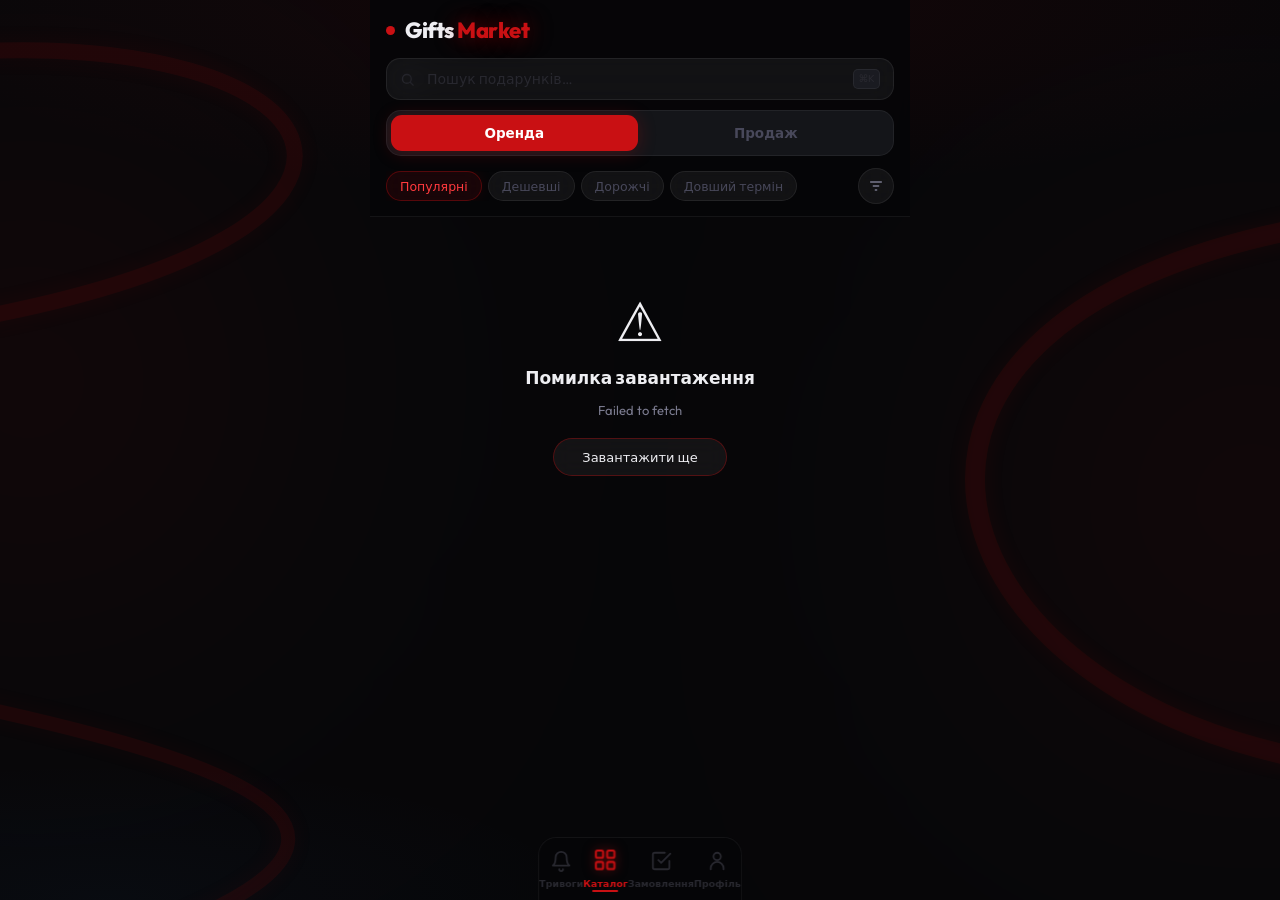
==== rent.html @ be0e2b80 "Add crimson ribbon ambient background (matches main site) Ports the moving red ribbon + glow backgro" ====
<!DOCTYPE html>
<html lang="uk">
<head>
    <meta charset="UTF-8">
    <meta name="viewport" content="width=device-width, initial-scale=1.0, maximum-scale=1.0, user-scalable=no, viewport-fit=cover">
    <meta name="theme-color" content="#060608">
    <title>Gifts Market</title>

    <link rel="preconnect" href="https://fonts.googleapis.com">
    <link rel="preconnect" href="https://fonts.gstatic.com" crossorigin>
    <link href="https://fonts.googleapis.com/css2?family=Outfit:wght@300;400;500;600;700;800;900&family=Nunito:wght@400;600;700;800;900&display=swap" rel="stylesheet">
    <link rel="stylesheet" href="rent.css">

    <script src="https://telegram.org/js/telegram-web-app.js"></script>
    <script src="https://unpkg.com/@tonconnect/ui@2/dist/tonconnect-ui.min.js"></script>
    <script>
        window.BACKEND_URL        = window.BACKEND_URL        || 'https://robin-jeep-pantomime.ngrok-free.dev';
        window.TONCONNECT_MANIFEST = window.TONCONNECT_MANIFEST || 'https://l-anonim-cite-mpf-github-io.vercel.app/tonconnect-manifest.json';
        window.TON_TO_UAH         = window.TON_TO_UAH         || 180;
        window.MERCHANT_WALLET    = window.MERCHANT_WALLET    || 'UQBXSL_HkAPI8HFQ9tfsuQaZodv_GF7XYJBGvc_axpyffBo-';
    </script>
</head>
<body data-tab="catalog">

<!-- ══════════════════ AMBIENT BACKGROUND ══════════════════ -->
<canvas id="bg-canvas" aria-hidden="true"></canvas>
<div class="glow-spot spot-1" aria-hidden="true"></div>
<div class="glow-spot spot-2" aria-hidden="true"></div>

<!-- ══════════════════ ALERTS / MAP ══════════════════ -->
<section class="view hidden" data-view="alerts">

    <header class="alerts-hdr" id="alerts-header">
        <div class="alerts-status-banner" id="alerts-status">
            <div class="status-dot" id="status-dot"></div>
            <div class="status-text">
                <div class="status-title" id="alerts-status-title" data-i18n="alerts_calm">Тихо</div>
                <div class="status-sub"   id="alerts-status-sub"   data-i18n="alerts_no_threats">Активних загроз не зафіксовано</div>
            </div>
            <button class="icon-btn" id="alerts-refresh-btn" aria-label="Оновити">
                <svg viewBox="0 0 24 24" width="16" height="16" fill="none" stroke="currentColor" stroke-width="2.2" stroke-linecap="round" stroke-linejoin="round">
                    <path d="M3 12a9 9 0 019-9 9 9 0 016.4 2.6L21 8"/><path d="M21 3v5h-5"/>
                    <path d="M21 12a9 9 0 01-9 9 9 9 0 01-6.4-2.6L3 16"/><path d="M3 21v-5h5"/>
                </svg>
            </button>
        </div>
    </header>

    <main class="alerts-body">

        <!-- MAP -->
        <div class="map-container" id="map-container">
            <div class="map-bg-glow"></div>

            <svg id="alerts-map" class="alerts-map" viewBox="0 0 1000 660"
                 preserveAspectRatio="xMidYMid meet" role="img" aria-label="Карта повітряних тривог України">
                <defs>
                    <!-- Threat glow -->
                    <radialGradient id="tGlow" cx="50%" cy="50%" r="50%">
                        <stop offset="0%"   stop-color="#ff2a2e" stop-opacity="0.9"/>
                        <stop offset="100%" stop-color="#ff2a2e" stop-opacity="0"/>
                    </radialGradient>
                    <!-- Ukraine fill gradient -->
                    <linearGradient id="uaFill" x1="0%" y1="0%" x2="100%" y2="100%">
                        <stop offset="0%"   stop-color="#1a2540" stop-opacity="0.7"/>
                        <stop offset="100%" stop-color="#111828" stop-opacity="0.5"/>
                    </linearGradient>
                    <!-- Border glow filter -->
                    <filter id="borderGlow" x="-5%" y="-5%" width="110%" height="110%">
                        <feGaussianBlur stdDeviation="2.5" result="blur"/>
                        <feMerge><feMergeNode in="blur"/><feMergeNode in="SourceGraphic"/></feMerge>
                    </filter>
                    <!-- Threat drop-shadow -->
                    <filter id="threatShadow" x="-50%" y="-50%" width="200%" height="200%">
                        <feDropShadow dx="0" dy="0" stdDeviation="4" flood-color="#ff2a2e" flood-opacity="0.8"/>
                    </filter>
                    <!-- Sea / outside Ukraine overlay -->
                    <clipPath id="uaClip">
                        <path d="M 130,54 L 270,47 L 378,47 L 432,23 L 568,8 L 622,16 L 649,54 L 730,93 L 865,194 L 946,272 L 984,365 L 984,388 L 919,419 L 838,427 L 784,466 L 746,497 L 714,489 L 692,520 L 730,567 L 703,606 L 649,629 L 568,621 L 524,598 L 541,544 L 514,466 L 470,474 L 416,466 L 378,489 L 335,536 L 324,505 L 314,388 L 324,350 L 270,311 L 249,303 L 189,311 L 135,272 L 108,210 L 81,163 L 54,140 L 38,109 L 16,85 L 54,47 L 108,47 Z"/>
                    </clipPath>
                </defs>

                <!-- Sea / outside area (dark) -->
                <rect width="1000" height="660" fill="#08090f" rx="0"/>

                <!-- Ukraine filled body -->
                <path class="ua-body" d="M 130,54 L 270,47 L 378,47 L 432,23 L 568,8 L 622,16 L 649,54 L 730,93 L 865,194 L 946,272 L 984,365 L 984,388 L 919,419 L 838,427 L 784,466 L 746,497 L 714,489 L 692,520 L 730,567 L 703,606 L 649,629 L 568,621 L 524,598 L 541,544 L 514,466 L 470,474 L 416,466 L 378,489 L 335,536 L 324,505 L 314,388 L 324,350 L 270,311 L 249,303 L 189,311 L 135,272 L 108,210 L 81,163 L 54,140 L 38,109 L 16,85 L 54,47 L 108,47 Z"
                      fill="url(#uaFill)"/>

                <!-- Dnipro river -->
                <polyline class="map-river"
                    points="595,31 568,109 514,194 486,233 465,163 486,233 514,272 568,311 649,311 703,311 708,358 676,388 622,411 576,448 568,466"/>

                <!-- Ukraine border (glow + crisp) -->
                <path class="ua-border-glow" d="M 130,54 L 270,47 L 378,47 L 432,23 L 568,8 L 622,16 L 649,54 L 730,93 L 865,194 L 946,272 L 984,365 L 984,388 L 919,419 L 838,427 L 784,466 L 746,497 L 714,489 L 692,520 L 730,567 L 703,606 L 649,629 L 568,621 L 524,598 L 541,544 L 514,466 L 470,474 L 416,466 L 378,489 L 335,536 L 324,505 L 314,388 L 324,350 L 270,311 L 249,303 L 189,311 L 135,272 L 108,210 L 81,163 L 54,140 L 38,109 L 16,85 L 54,47 L 108,47 Z"/>
                <path class="ua-border" d="M 130,54 L 270,47 L 378,47 L 432,23 L 568,8 L 622,16 L 649,54 L 730,93 L 865,194 L 946,272 L 984,365 L 984,388 L 919,419 L 838,427 L 784,466 L 746,497 L 714,489 L 692,520 L 730,567 L 703,606 L 649,629 L 568,621 L 524,598 L 541,544 L 514,466 L 470,474 L 416,466 L 378,489 L 335,536 L 324,505 L 314,388 L 324,350 L 270,311 L 249,303 L 189,311 L 135,272 L 108,210 L 81,163 L 54,140 L 38,109 L 16,85 L 54,47 L 108,47 Z"/>

                <!-- Cities -->
                <g id="map-cities"></g>
                <!-- Threats -->
                <g id="map-threats"></g>
            </svg>

            <!-- Map overlay controls -->
            <div class="map-legend">
                <span><i class="ldot red"></i><span data-i18n="legend_threat">Загроза</span></span>
                <span><i class="ldot blue"></i><span data-i18n="legend_city">Місто</span></span>
                <span><i class="ldot river"></i><span>Дніпро</span></span>
            </div>
            <button class="map-zoom-reset" id="map-zoom-reset" title="Скинути вид">
                <svg viewBox="0 0 24 24" width="13" height="13" fill="none" stroke="currentColor" stroke-width="2.4" stroke-linecap="round">
                    <path d="M3 12a9 9 0 019-9 9 9 0 016.4 2.6L21 8"/><path d="M21 3v5h-5"/>
                    <path d="M21 12a9 9 0 01-9 9 9 9 0 01-6.4-2.6L3 16"/><path d="M3 21v-5h5"/>
                </svg>
            </button>
            <div class="map-zoom-hint">Pinch / scroll для зуму</div>

            <!-- Threat detail popup -->
            <div class="threat-popup" id="threat-popup" hidden>
                <button class="threat-popup-close" id="threat-popup-close">×</button>
                <div class="threat-popup-icon" id="threat-popup-icon"></div>
                <div class="threat-popup-content">
                    <div class="threat-popup-name"  id="threat-popup-name"></div>
                    <div class="threat-popup-route" id="threat-popup-route"></div>
                    <div class="threat-popup-tags"  id="threat-popup-tags"></div>
                </div>
            </div>
        </div>

        <!-- STATS STRIP -->
        <div class="alerts-stats" id="alerts-stats">
            <div class="stat-card skeleton-stat"></div>
            <div class="stat-card skeleton-stat"></div>
            <div class="stat-card skeleton-stat"></div>
            <div class="stat-card skeleton-stat"></div>
        </div>

        <!-- ACTIVE THREATS -->
        <div class="alerts-section">
            <div class="section-hdr">
                <span class="section-title" data-i18n="alerts_active">Активні загрози</span>
                <span class="count-chip" id="alerts-count-badge">0</span>
            </div>
            <div class="threats-list" id="alerts-threats-list">
                <div class="threat-skeleton"></div>
                <div class="threat-skeleton"></div>
            </div>
        </div>

        <!-- RECENT ATTACKS -->
        <div class="alerts-section">
            <div class="section-hdr">
                <span class="section-title" data-i18n="alerts_recent">Останні атаки</span>
            </div>
            <div class="attacks-list" id="alerts-attacks-list">
                <div class="attack-skeleton"></div>
                <div class="attack-skeleton"></div>
            </div>
        </div>

        <div class="alerts-disclaimer" data-i18n="alerts_disclaimer">
            ⚠️ Дані mapa.ua наближені, оновлюються в реальному часі. Не використовуйте для прийняття рішень — слідкуйте за офіційними джерелами.
        </div>
    </main>
</section>

<!-- ══════════════════ CATALOG ══════════════════ -->
<section class="view" data-view="catalog">

    <header class="r-header" id="catalog-header">
        <div class="r-header-top">
            <div class="r-brand">
                <div class="r-brand-dot"></div>
                <h1 class="r-brand-name">Gifts <span class="accent">Market</span></h1>
            </div>
            <div id="ton-connect" class="ton-connect-slot"></div>
        </div>

        <div class="r-search-wrap">
            <svg class="r-search-ic" viewBox="0 0 24 24" width="15" height="15" fill="none" stroke="currentColor" stroke-width="2.2" stroke-linecap="round">
                <circle cx="11" cy="11" r="7"/><path d="M21 21l-4.3-4.3"/>
            </svg>
            <input type="search" id="search-input" placeholder="…" autocomplete="off" data-i18n-ph="search">
            <div class="search-shortcut">⌘K</div>
        </div>

        <div class="r-mode-tabs" role="tablist">
            <button class="r-tab active" data-mode="rent" role="tab" data-i18n="rent">Оренда</button>
            <button class="r-tab" data-mode="sale" role="tab" data-i18n="sale">Продаж</button>
        </div>

        <div class="r-filters-row">
            <div class="r-sort-chips" id="filters-bar" role="tablist">
                <button class="sort-chip active" data-sort="popular" role="tab" data-i18n="popular">Популярні</button>
                <button class="sort-chip" data-sort="price_asc" role="tab" data-i18n="cheaper">Дешевші</button>
                <button class="sort-chip" data-sort="price_desc" role="tab" data-i18n="pricier">Дорожчі</button>
                <button class="sort-chip rent-only" data-sort="duration" role="tab" data-i18n="longer">Довший термін</button>
            </div>
            <button class="filter-toggle-btn" id="filter-btn" aria-label="Фільтри">
                <svg viewBox="0 0 24 24" width="16" height="16" fill="none" stroke="currentColor" stroke-width="2.2" stroke-linecap="round">
                    <line x1="4" y1="6" x2="20" y2="6"/>
                    <line x1="8" y1="12" x2="16" y2="12"/>
                    <line x1="11" y1="18" x2="13" y2="18"/>
                </svg>
                <span class="filter-active-dot" id="filter-active-dot" hidden></span>
            </button>
        </div>
    </header>

    <div class="catalog-stats-bar" id="catalog-stats-bar" hidden></div>

    <main class="gifts-grid" id="gifts-grid" aria-live="polite">
        <div class="gift-skeleton"></div><div class="gift-skeleton"></div>
        <div class="gift-skeleton"></div><div class="gift-skeleton"></div>
        <div class="gift-skeleton"></div><div class="gift-skeleton"></div>
    </main>

    <div class="load-more-wrap" id="load-more-container" style="display:none">
        <button class="load-more-btn" id="load-more-btn" data-i18n="load_more">Завантажити ще</button>
    </div>
</section>

<!-- ══════════════════ ORDERS ══════════════════ -->
<section class="view hidden" data-view="orders">
    <header class="r-header simple">
        <div class="r-header-top" style="margin-bottom:14px">
            <h1 class="r-brand-name">Мої <span class="accent" data-i18n="orders">замовлення</span></h1>
        </div>
        <div class="r-mode-tabs" role="tablist" id="orders-filter">
            <button class="r-tab active" data-kind="" role="tab" data-i18n="all">Усі</button>
            <button class="r-tab" data-kind="rent" role="tab" data-i18n="rent">Оренда</button>
            <button class="r-tab" data-kind="sale" role="tab" data-i18n="sale">Продаж</button>
        </div>
    </header>
    <main class="orders-list" id="orders-list">
        <div class="gift-skeleton wide"></div>
        <div class="gift-skeleton wide"></div>
        <div class="gift-skeleton wide"></div>
    </main>
</section>

<!-- ══════════════════ SETTINGS ══════════════════ -->
<section class="view hidden" data-view="settings">
    <header class="r-header simple">
        <div class="r-header-top">
            <h1 class="r-brand-name" data-i18n="profile">Профіль</h1>
        </div>
    </header>
    <main class="settings-body">

        <div class="user-card" id="user-card">
            <div class="user-avatar" id="user-avatar">?</div>
            <div class="user-info">
                <div class="user-name" id="user-name">—</div>
                <div class="user-uid"  id="user-uid">—</div>
            </div>
            <div class="user-badge">TON</div>
        </div>

        <div class="settings-section">
            <div class="settings-label" data-i18n="ton_wallet">TON-гаманець</div>
            <div class="settings-row">
                <span class="settings-row-label" data-i18n="ton_wallet">Гаманець</span>
                <span class="settings-row-val" id="wallet-status">не підключено</span>
            </div>
            <button class="settings-action-btn" id="wallet-action-btn" data-i18n="connect_wallet">Підключити гаманець</button>
        </div>

        <div class="settings-section">
            <div class="settings-label" data-i18n="language_label">Мова / Language</div>
            <div class="lang-row">
                <button class="lang-btn active" data-lang="uk">🇺🇦 Укр</button>
                <button class="lang-btn" data-lang="en">🇬🇧 Eng</button>
                <button class="lang-btn" data-lang="ru">🇷🇺 Рус</button>
            </div>
        </div>

        <div class="settings-section">
            <div class="settings-label" data-i18n="about">Про сервіс</div>
            <div class="settings-row">
                <span class="settings-row-label" data-i18n="network">Мережа</span>
                <span class="settings-row-val" id="net-info">TON Mainnet</span>
            </div>
            <div class="settings-row">
                <span class="settings-row-label" data-i18n="fee">Комісія</span>
                <span class="settings-row-val" id="markup-info">~15%</span>
            </div>
            <div class="settings-row">
                <span class="settings-row-label">Версія</span>
                <span class="settings-row-val" style="color:var(--text-muted)">5.0.0</span>
            </div>
        </div>

    </main>
</section>

<!-- ══════════════════ BOTTOM NAV ══════════════════ -->
<nav class="bottom-nav" role="tablist">
    <button class="nav-btn nav-alerts" data-tab="alerts" role="tab" aria-label="Тривоги">
        <span class="nav-alert-dot" id="nav-alert-indicator" hidden></span>
        <div class="nav-icon">
            <svg viewBox="0 0 24 24" width="22" height="22" fill="none" stroke="currentColor" stroke-width="2" stroke-linecap="round" stroke-linejoin="round">
                <path d="M6 8a6 6 0 0112 0c0 7 3 9 3 9H3s3-2 3-9"/>
                <path d="M10 21a2 2 0 004 0"/>
            </svg>
        </div>
        <span class="nav-label" data-i18n="alerts_tab">Тривоги</span>
    </button>
    <button class="nav-btn active" data-tab="catalog" role="tab" aria-label="Каталог">
        <div class="nav-icon">
            <svg viewBox="0 0 24 24" width="22" height="22" fill="none" stroke="currentColor" stroke-width="2" stroke-linecap="round" stroke-linejoin="round">
                <rect x="3" y="3" width="7" height="7" rx="1.5"/>
                <rect x="14" y="3" width="7" height="7" rx="1.5"/>
                <rect x="3" y="14" width="7" height="7" rx="1.5"/>
                <rect x="14" y="14" width="7" height="7" rx="1.5"/>
            </svg>
        </div>
        <span class="nav-label" data-i18n="catalog">Каталог</span>
    </button>
    <button class="nav-btn" data-tab="orders" role="tab" aria-label="Замовлення">
        <div class="nav-icon">
            <svg viewBox="0 0 24 24" width="22" height="22" fill="none" stroke="currentColor" stroke-width="2" stroke-linecap="round" stroke-linejoin="round">
                <path d="M9 11l3 3L22 4"/>
                <path d="M21 12v7a2 2 0 01-2 2H5a2 2 0 01-2-2V5a2 2 0 012-2h11"/>
            </svg>
        </div>
        <span class="nav-label" data-i18n="orders">Замовлення</span>
    </button>
    <button class="nav-btn" data-tab="settings" role="tab" aria-label="Профіль">
        <div class="nav-icon">
            <svg viewBox="0 0 24 24" width="22" height="22" fill="none" stroke="currentColor" stroke-width="2" stroke-linecap="round" stroke-linejoin="round">
                <circle cx="12" cy="7" r="4"/>
                <path d="M5 21v-1a7 7 0 0114 0v1"/>
            </svg>
        </div>
        <span class="nav-label" data-i18n="profile">Профіль</span>
    </button>
</nav>

<!-- ══════════════════ FILTER SHEET ══════════════════ -->
<div class="modal-overlay" id="filter-sheet" hidden role="dialog" aria-modal="true" aria-label="Фільтри">
    <div class="bottom-sheet">
        <div class="sheet-handle"></div>
        <div class="sheet-hdr">
            <h3 class="sheet-title" data-i18n="filters">Фільтри</h3>
            <button class="sheet-reset-btn" id="filter-reset-btn" data-i18n="reset_all">Скинути</button>
        </div>
        <div id="filter-sheet-body" class="filter-body"></div>
        <button class="primary-btn" id="filter-apply-btn">
            <span data-i18n="apply_filters">Застосувати</span>
        </button>
    </div>
</div>

<!-- ══════════════════ CHECKOUT SHEET ══════════════════ -->
<div class="modal-overlay" id="rental-modal" hidden role="dialog" aria-modal="true" aria-label="Оформлення">
    <div class="bottom-sheet checkout-sheet">
        <div class="sheet-handle"></div>

        <!-- Gift preview row -->
        <div class="checkout-preview">
            <div class="checkout-img-wrap">
                <img class="checkout-img" id="modal-img" src="" alt="" loading="lazy">
            </div>
            <div class="checkout-info">
                <div class="checkout-name" id="modal-name"></div>
                <div class="checkout-addr" id="modal-addr"></div>
                <div class="checkout-price-tag">
                    <span class="price-val" id="modal-ppd-stars"></span>
                    <span class="price-unit" id="modal-ppd-label">/ день</span>
                </div>
            </div>
        </div>

        <!-- NFT attribute chips -->
        <div class="nft-attrs" id="nft-attrs"></div>
        <div class="sheet-divider"></div>

        <!-- Duration -->
        <div class="duration-block" id="duration-section">
            <div class="duration-top">
                <span class="duration-label" data-i18n="rent_days">Термін оренди</span>
                <span class="duration-val" id="duration-display">7 днів</span>
            </div>
            <div class="slider-wrap">
                <input type="range" class="dur-slider" id="duration-slider" min="1" max="30" value="7" aria-label="Термін оренди">
            </div>
            <div class="slider-labels">
                <span id="duration-min-label">1 день</span>
                <span id="duration-max-label">30 днів</span>
            </div>
        </div>

        <!-- Totals -->
        <div class="totals-box">
            <div class="totals-row">
                <span class="totals-label" data-i18n="total">Разом</span>
                <div class="totals-right">
                    <span class="totals-main" id="total-ton"></span>
                    <span class="totals-uah"  id="total-stars"></span>
                </div>
            </div>
            <div class="discount-row" id="discount-row" style="display:none">
                <span class="discount-text" id="discount-text"></span>
            </div>
        </div>

        <!-- Method -->
        <div class="method-row">
            <button class="method-btn active" data-method="tonconnect">
                <span class="method-ic">◈</span>
                <span data-i18n="ton_payment">Оплата TON</span>
            </button>
        </div>

        <!-- Top-up hint -->
        <div class="topup-hint" id="topup-hint" style="display:none">
            <div class="topup-title" data-i18n="topup_title">💳 Як поповнити гаманець</div>
            <div class="topup-desc"  data-i18n="topup_desc">Переведіть TON на адресу або купіть через Tonkeeper</div>
            <div class="topup-addr"  id="topup-addr"></div>
            <button class="topup-copy" id="topup-copy-btn" data-i18n="copy_addr">Скопіювати адресу</button>
        </div>

        <!-- Error -->
        <div class="checkout-error" id="modal-error" hidden>
            <div class="error-icon">⚠️</div>
            <div class="error-body">
                <div class="error-title" id="modal-error-title"></div>
                <div class="error-desc"  id="modal-error-desc"></div>
            </div>
            <button class="error-close" id="modal-error-close" aria-label="Закрити">×</button>
        </div>

        <!-- CTA -->
        <button class="primary-btn checkout-cta" id="rent-btn">
            <span class="btn-spinner" id="rent-btn-spinner" aria-hidden="true"></span>
            <span id="rent-btn-text">Орендувати</span>
        </button>

        <p class="modal-footnote" id="modal-disclaimer"></p>
    </div>
</div>

<!-- ══════════════════ SUCCESS ══════════════════ -->
<div class="success-overlay" id="success-screen" hidden>
    <div class="success-inner">
        <div class="success-circle">
            <svg width="88" height="88" viewBox="0 0 88 88" fill="none" aria-hidden="true">
                <circle cx="44" cy="44" r="44" fill="rgba(212,17,21,0.10)"/>
                <circle cx="44" cy="44" r="32" fill="rgba(212,17,21,0.18)"/>
                <path d="M28 44l12 12 20-22" stroke="#d41115" stroke-width="3.8" stroke-linecap="round" stroke-linejoin="round"/>
            </svg>
        </div>
        <h2 class="success-title" id="success-title">Готово!</h2>
        <p class="success-desc"  id="success-desc"></p>
        <button class="primary-btn" id="success-btn" data-i18n="great">Чудово!</button>
    </div>
</div>

<!-- TOASTS -->
<div class="toast-stack" id="toasts" aria-live="polite"></div>

<script src="bg.js"></script>
<script src="rent.js"></script>
</body>
</html>
---- rent.css ----
/* ╔══════════════════════════════════════════════════════════╗
   ║  Gifts Market — Premium Dark UI v5                        ║
   ╚══════════════════════════════════════════════════════════╝ */

/* ─── Design tokens ─────────────────────────────────────── */
:root {
    --bg:            #060608;
    --bg-2:          #0a0b0f;
    --surface:       #0f1015;
    --surface-2:     #141519;
    --surface-3:     #1a1b21;
    --surface-hi:    #22232c;
    --glass:         rgba(12,13,18,0.88);
    --glass-btn:     rgba(255,255,255,0.055);
    --glass-hi:      rgba(255,255,255,0.09);
    --glass-border:  rgba(255,255,255,0.07);
    --border:        rgba(255,255,255,0.06);
    --border-hi:     rgba(255,255,255,0.11);

    --accent:        #c91013;
    --accent-2:      #e8121a;
    --accent-3:      #ff3a3e;
    --accent-dim:    rgba(201,16,19,0.10);
    --accent-soft:   rgba(201,16,19,0.18);
    --accent-border: rgba(201,16,19,0.35);
    --accent-glow:   rgba(201,16,19,0.55);
    --accent-glow2:  rgba(201,16,19,0.25);

    --ton:           #2e8de0;
    --ton-2:         #5aabf8;
    --ton-dim:       rgba(46,141,224,0.10);
    --ton-border:    rgba(46,141,224,0.28);
    --ton-glow:      rgba(46,141,224,0.35);

    --text:          #eeeef2;
    --text-soft:     #c0c0cc;
    --text-dim:      #7a7a8e;
    --text-muted:    #48485a;
    --text-faint:    #28282f;

    --green:         #2ecc71;
    --green-dim:     rgba(46,204,113,0.10);
    --orange:        #f59e0b;
    --orange-dim:    rgba(245,158,11,0.10);

    --radius:        20px;
    --radius-sm:     13px;
    --radius-xs:     8px;
    --radius-lg:     26px;

    --safe-bottom:   env(safe-area-inset-bottom, 0px);
    --nav-h:         70px;

    --font:    'Outfit', system-ui, -apple-system, sans-serif;
    --font-en: 'Nunito', 'Outfit', system-ui, sans-serif;

    --ease-spring: cubic-bezier(0.34, 1.56, 0.64, 1);
    --ease-out:    cubic-bezier(0.22, 1, 0.36, 1);
    --ease-snap:   cubic-bezier(0.4, 0, 0.2, 1);
}

/* ─── Reset ─────────────────────────────────────────────── */
*, *::before, *::after {
    margin: 0; padding: 0;
    box-sizing: border-box;
    -webkit-tap-highlight-color: transparent;
}

html {
    scroll-behavior: smooth;
    height: 100%;
}

body {
    background: var(--bg);
    color: var(--text);
    font-family: var(--font);
    min-height: 100dvh;
    overscroll-behavior: none;
    -webkit-font-smoothing: antialiased;
    padding-bottom: calc(var(--nav-h) + var(--safe-bottom));
    background-image:
        radial-gradient(ellipse 110% 40% at 50% 0%,  rgba(201,16,19,0.07) 0%, transparent 55%),
        radial-gradient(ellipse 70%  28% at  8% 100%, rgba(46,141,224,0.04) 0%, transparent 55%);
    background-attachment: fixed;
}

/* ─── Layout ─────────────────────────────────────────────── */
.view { max-width: 480px; margin: 0 auto; }
.hidden { display: none !important; }

/* ─── HEADER ─────────────────────────────────────────────── */
.r-header {
    position: sticky; top: 0; z-index: 30;
    background: rgba(6,6,8,0.92);
    backdrop-filter: blur(28px) saturate(160%);
    -webkit-backdrop-filter: blur(28px) saturate(160%);
    padding: 14px 16px 0;
    border-bottom: 1px solid var(--border);
    will-change: transform;
    transition: transform 0.30s var(--ease-out);
}
.r-header.simple { padding-bottom: 14px; }
.r-header.hide-scroll { transform: translateY(-102%); }

.r-header-top {
    display: flex; align-items: center;
    justify-content: space-between;
    margin-bottom: 12px; gap: 8px;
}

.r-brand { display: flex; align-items: center; gap: 10px; }

.r-brand-dot {
    width: 9px; height: 9px; border-radius: 50%;
    background: var(--accent);
    box-shadow: 0 0 0 0 var(--accent-glow2);
    animation: dot-pulse 2.5s infinite;
    position: relative;
}
.r-brand-dot::after {
    content: '';
    position: absolute; inset: -4px;
    border-radius: 50%;
    background: var(--accent); opacity: 0;
    animation: dot-ring 2.5s infinite;
}
@keyframes dot-pulse {
    0%,100% { box-shadow: 0 0 6px 2px rgba(201,16,19,0.20); }
    50%      { box-shadow: 0 0 16px 5px rgba(201,16,19,0.50); }
}
@keyframes dot-ring {
    0%   { transform: scale(1);   opacity: 0.35; }
    70%  { transform: scale(2.8); opacity: 0; }
    100% { transform: scale(2.8); opacity: 0; }
}

.r-brand-name {
    font-size: 22px; font-weight: 800;
    letter-spacing: -0.5px; line-height: 1;
}
.accent {
    color: var(--accent);
    text-shadow: 0 0 22px var(--accent-glow), 0 0 48px rgba(201,16,19,0.12);
}

.ton-connect-slot { display: flex; align-items: center; min-height: 32px; }

/* Search */
.r-search-wrap {
    position: relative; margin-bottom: 10px;
    display: flex; align-items: center;
}
.r-search-ic {
    position: absolute; left: 14px;
    color: var(--text-muted); pointer-events: none;
}
#search-input {
    width: 100%;
    background: var(--glass-btn);
    backdrop-filter: blur(14px); -webkit-backdrop-filter: blur(14px);
    border: 1px solid var(--glass-border);
    border-radius: 14px;
    padding: 11px 48px 11px 40px;
    color: var(--text);
    font-family: var(--font); font-size: 14px; outline: none;
    transition: border-color 0.22s, box-shadow 0.22s;
}
#search-input:focus {
    border-color: var(--accent-border);
    box-shadow: 0 0 0 3px var(--accent-dim);
}
#search-input::placeholder { color: var(--text-faint); }
.search-shortcut {
    position: absolute; right: 14px;
    font-size: 10px; color: var(--text-faint);
    background: var(--surface-3); border: 1px solid var(--border);
    border-radius: 5px; padding: 2px 5px;
    font-family: var(--font-en); font-weight: 600;
    pointer-events: none;
}

/* Mode tabs */
.r-mode-tabs {
    display: flex; gap: 5px;
    background: var(--surface-2);
    border: 1px solid var(--border);
    border-radius: 15px;
    padding: 4px; margin-bottom: 12px;
}
.r-tab {
    flex: 1; padding: 9px 0;
    border: none; border-radius: 11px;
    background: transparent;
    color: var(--text-muted);
    font-family: var(--font); font-size: 13.5px; font-weight: 600;
    cursor: pointer;
    transition: background 0.22s var(--ease-out), color 0.22s, box-shadow 0.22s;
}
.r-tab.active {
    background: var(--accent);
    color: #fff;
    box-shadow: 0 2px 18px var(--accent-glow2);
}

/* Sort chips */
.r-filters-row {
    display: flex; align-items: center;
    gap: 8px; padding-bottom: 12px;
}
.r-sort-chips {
    display: flex; gap: 6px;
    overflow-x: auto; flex: 1;
    scrollbar-width: none;
}
.r-sort-chips::-webkit-scrollbar { display: none; }

.sort-chip {
    flex-shrink: 0;
    padding: 6px 13px;
    border-radius: 20px;
    border: 1px solid var(--glass-border);
    background: var(--glass-btn);
    backdrop-filter: blur(10px); -webkit-backdrop-filter: blur(10px);
    color: var(--text-muted);
    font-family: var(--font); font-size: 12.5px; font-weight: 500;
    cursor: pointer; transition: all 0.18s;
    white-space: nowrap;
}
.sort-chip.active {
    background: var(--accent-dim);
    border-color: var(--accent-border);
    color: var(--accent-3);
    box-shadow: 0 0 14px var(--accent-dim);
}
.sort-chip:hover:not(.active) {
    background: var(--glass-hi); border-color: var(--border-hi); color: var(--text-soft);
}

.filter-toggle-btn {
    flex-shrink: 0; width: 36px; height: 36px; border-radius: 50%;
    border: 1px solid var(--glass-border);
    background: var(--glass-btn);
    backdrop-filter: blur(10px); -webkit-backdrop-filter: blur(10px);
    color: var(--text-dim); cursor: pointer;
    display: flex; align-items: center; justify-content: center;
    transition: all 0.18s; position: relative;
}
.filter-toggle-btn:hover {
    border-color: var(--accent-border); color: var(--accent-3);
    box-shadow: 0 0 14px var(--accent-dim);
}
.filter-active-dot {
    position: absolute; top: 3px; right: 3px;
    width: 7px; height: 7px; border-radius: 50%;
    background: var(--accent);
    box-shadow: 0 0 7px var(--accent-glow);
    border: 1.5px solid var(--bg);
}

/* ─── CATALOG STATS BAR ──────────────────────────────────── */
.catalog-stats-bar {
    display: flex; align-items: center; flex-wrap: wrap;
    gap: 6px; padding: 8px 16px 4px;
    font-size: 11.5px; color: var(--text-muted);
    font-family: var(--font-en);
}
.catalog-stats-bar[hidden] { display: none; }
.catalog-stats-count { font-weight: 700; color: var(--text-dim); }
.catalog-stats-sep { opacity: 0.3; margin: 0 2px; }
.stats-filter-tag {
    display: inline-flex; align-items: center; gap: 4px;
    background: var(--accent-dim); border: 1px solid var(--accent-border);
    color: var(--accent-3); border-radius: 10px; padding: 1px 8px;
    font-size: 10.5px; font-weight: 700;
}
.stats-filter-tag button {
    background: transparent; border: none; color: inherit;
    cursor: pointer; font-size: 14px; line-height: 1;
    padding: 0; opacity: 0.65; transition: opacity 0.15s;
}
.stats-filter-tag button:hover { opacity: 1; }

/* ─── GIFT GRID ──────────────────────────────────────────── */
.gifts-grid {
    display: grid;
    grid-template-columns: repeat(2, 1fr);
    gap: 11px;
    padding: 10px 14px 8px;
}

/* ─── GIFT CARD ──────────────────────────────────────────── */
.gift-card {
    background: var(--surface);
    border-radius: var(--radius);
    border: 1px solid var(--border);
    overflow: hidden; cursor: pointer;
    transition: transform 0.18s var(--ease-out), border-color 0.22s, box-shadow 0.22s;
    user-select: none; position: relative;
    animation: cardIn 0.42s var(--ease-out) both;
    will-change: transform;
}
.gift-card:active { transform: scale(0.952); }
.gift-card:hover {
    border-color: var(--accent-border);
    box-shadow: 0 0 0 1px var(--accent-border), 0 12px 40px rgba(0,0,0,0.6), 0 0 36px var(--accent-dim);
}
/* Shine sweep on hover */
.gift-card::after {
    content: '';
    position: absolute; inset: 0;
    background: linear-gradient(115deg, transparent 40%, rgba(255,255,255,0.06) 50%, transparent 60%);
    transform: translateX(-100%);
    pointer-events: none; border-radius: var(--radius); z-index: 10;
}
.gift-card:hover::after { transform: translateX(200%); transition: transform 0.6s ease; }

@keyframes cardIn {
    from { opacity: 0; transform: translateY(18px) scale(0.96); }
    to   { opacity: 1; transform: translateY(0)    scale(1); }
}

/* Image wrap */
.gift-card-img-wrap {
    position: relative; width: 100%; padding-top: 110%;
    background: linear-gradient(145deg, #0e0f14, #141620);
    overflow: hidden;
}
.gift-card-img {
    position: absolute; inset: 0; width: 100%; height: 100%;
    object-fit: cover;
    transition: transform 0.5s var(--ease-out), filter 0.5s;
    will-change: transform;
}
.gift-card:hover .gift-card-img { transform: scale(1.08); filter: brightness(1.05); }

.gift-card-placeholder {
    position: absolute; inset: 0;
    display: flex; align-items: center; justify-content: center;
    background: radial-gradient(circle at 50% 55%, #151620, #0c0d12);
}
.gift-card-placeholder svg { width: 44px; height: 44px; opacity: 0.14; }

/* Gradient overlays */
.gift-card-img-overlay {
    position: absolute; bottom: 0; left: 0; right: 0; height: 75%;
    background: linear-gradient(to top,
        rgba(0,0,0,0.98) 0%, rgba(0,0,0,0.72) 38%,
        rgba(0,0,0,0.18) 68%, transparent 100%);
    pointer-events: none;
}
.gift-card-img-glow {
    position: absolute; bottom: 0; left: 0; right: 0; height: 50%;
    background: linear-gradient(to top, var(--accent-dim), transparent);
    opacity: 0; transition: opacity 0.32s;
    pointer-events: none;
}
.gift-card:hover .gift-card-img-glow { opacity: 1; }

/* Badges */
.gift-card-days-badge {
    position: absolute; top: 8px; left: 8px;
    background: rgba(0,0,0,0.68);
    backdrop-filter: blur(12px); -webkit-backdrop-filter: blur(12px);
    border: 1px solid rgba(255,255,255,0.10);
    border-radius: 8px; padding: 3px 7px;
    font-size: 9px; font-weight: 700; color: rgba(255,255,255,0.72);
    letter-spacing: 0.3px; font-family: var(--font-en);
}
.gift-card-ton-badge {
    position: absolute; top: 8px; right: 8px;
    background: rgba(46,141,224,0.18);
    backdrop-filter: blur(12px); -webkit-backdrop-filter: blur(12px);
    border: 1px solid rgba(46,141,224,0.30);
    border-radius: 8px; padding: 3px 7px;
    font-size: 9px; font-weight: 800; color: var(--ton-2);
    font-family: var(--font-en);
}
.card-discount {
    position: absolute; top: 8px; left: 50%; transform: translateX(-50%);
    background: linear-gradient(135deg, var(--accent-2), var(--accent));
    color: #fff; border-radius: 8px; padding: 2px 7px;
    font-size: 9px; font-weight: 800;
    font-family: var(--font-en); letter-spacing: 0.2px;
    box-shadow: 0 2px 10px var(--accent-glow2);
    pointer-events: none; z-index: 2;
}

/* Card content overlay */
.gift-card-over {
    position: absolute; bottom: 0; left: 0; right: 0;
    padding: 10px 10px 9px;
}
.gift-card-name {
    font-size: 12px; font-weight: 700; line-height: 1.3;
    margin-bottom: 3px; color: #fff;
    white-space: nowrap; overflow: hidden; text-overflow: ellipsis;
    text-shadow: 0 1px 10px rgba(0,0,0,0.95);
    font-family: var(--font-en);
}

/* Attribute chips on card */
.card-attrs {
    display: flex; gap: 3px; flex-wrap: nowrap;
    margin-bottom: 5px; overflow: hidden;
}
.card-attr {
    font-size: 8.5px; font-weight: 700;
    font-family: var(--font-en);
    padding: 1px 5px; border-radius: 5px;
    background: rgba(255,255,255,0.09);
    border: 1px solid rgba(255,255,255,0.11);
    color: rgba(255,255,255,0.52);
    letter-spacing: 0.15px;
    white-space: nowrap;
    max-width: 56px; overflow: hidden; text-overflow: ellipsis;
}

.gift-card-price-row {
    display: flex; align-items: center;
    justify-content: space-between; gap: 4px;
}
.gift-card-ton {
    font-size: 13px; font-weight: 800; color: var(--ton-2);
    text-shadow: 0 0 14px rgba(46,141,224,0.40);
    display: flex; align-items: baseline; gap: 2px;
    font-family: var(--font-en); line-height: 1;
}
.gift-card-ton .cur-label { font-size: 8.5px; opacity: 0.60; font-weight: 600; }
.gift-card-uah {
    font-size: 10px; font-weight: 700;
    color: rgba(255,255,255,0.40); line-height: 1;
}

/* Rent button */
.gift-card-rent-btn {
    display: block; width: 100%; padding: 9px 0;
    background: var(--glass-btn);
    backdrop-filter: blur(10px); -webkit-backdrop-filter: blur(10px);
    border: none; border-top: 1px solid rgba(201,16,19,0.18);
    border-radius: 0 0 var(--radius) var(--radius);
    color: rgba(255,255,255,0.65);
    font-family: var(--font); font-size: 11.5px; font-weight: 700;
    text-align: center; cursor: pointer;
    transition: background 0.22s, color 0.22s;
    letter-spacing: 0.3px; position: relative; overflow: hidden;
}
.gift-card-rent-btn::before {
    content: '';
    position: absolute; inset: 0;
    background: linear-gradient(180deg, var(--accent-2) 0%, #880b0d 100%);
    opacity: 0; transition: opacity 0.22s;
}
.gift-card-rent-btn:hover::before { opacity: 1; }
.gift-card-rent-btn:hover { color: #fff; }
.gift-card-rent-btn span { position: relative; z-index: 1; }

/* ─── SKELETON ───────────────────────────────────────────── */
.gift-skeleton {
    border-radius: var(--radius); height: 242px;
    border: 1px solid var(--border); overflow: hidden;
    position: relative; background: var(--surface);
}
.gift-skeleton::after {
    content: '';
    position: absolute; inset: 0;
    background: linear-gradient(110deg, transparent 25%, rgba(255,255,255,0.032) 50%, transparent 75%);
    background-size: 200% 100%;
    animation: skel 1.6s linear infinite;
}
.gift-skeleton.wide { height: 86px; margin: 0 14px 10px; border-radius: var(--radius-sm); }
@keyframes skel {
    from { background-position: 200% 0; }
    to   { background-position: -200% 0; }
}

/* ─── LOAD MORE ──────────────────────────────────────────── */
.load-more-wrap { display: flex; justify-content: center; padding: 6px 16px 16px; }
.load-more-btn {
    padding: 12px 36px;
    background: var(--glass-btn);
    backdrop-filter: blur(10px); -webkit-backdrop-filter: blur(10px);
    border: 1px solid var(--glass-border);
    border-radius: 22px; color: var(--text-dim);
    font-family: var(--font); font-size: 13px; cursor: pointer;
    transition: all 0.22s;
}
.load-more-btn:hover { border-color: var(--accent-border); color: var(--text); box-shadow: 0 0 18px var(--accent-dim); }

/* ─── STATE CELLS ────────────────────────────────────────── */
.state-cell {
    grid-column: 1 / -1;
    display: flex; flex-direction: column;
    align-items: center; padding: 60px 24px; gap: 12px; text-align: center;
}
.state-icon { font-size: 54px; animation: float 3s ease-in-out infinite; }
@keyframes float {
    0%,100% { transform: translateY(0); }
    50%      { transform: translateY(-8px); }
}
.state-title { font-size: 17px; font-weight: 700; }
.state-desc  { font-size: 13px; color: var(--text-dim); line-height: 1.55; max-width: 240px; }
.state-btn {
    margin-top: 6px; padding: 10px 28px;
    background: var(--glass-btn);
    backdrop-filter: blur(10px); -webkit-backdrop-filter: blur(10px);
    border: 1px solid var(--accent-border);
    border-radius: 22px; color: var(--text);
    font-family: var(--font); font-size: 13px;
    cursor: pointer; transition: all 0.18s;
}
.state-btn:hover { background: var(--accent-soft); }

/* ─── BOTTOM NAV ─────────────────────────────────────────── */
.bottom-nav {
    position: fixed; bottom: 0; left: 0; right: 0; z-index: 50;
    display: flex; max-width: 480px; margin: 0 auto;
    background: rgba(6,6,8,0.96);
    backdrop-filter: blur(32px) saturate(200%);
    -webkit-backdrop-filter: blur(32px) saturate(200%);
    border-top: 1px solid var(--border);
    padding: 5px 0 calc(8px + var(--safe-bottom));
}

/* Full-width fix for nav */
.bottom-nav { max-width: none; }

.nav-btn {
    flex: 1; background: transparent; border: none;
    color: var(--text-faint);
    display: flex; flex-direction: column;
    align-items: center; gap: 3px;
    padding: 5px 0 3px;
    font-family: var(--font); font-size: 9.5px; font-weight: 600;
    cursor: pointer; transition: color 0.22s; position: relative;
}
.nav-icon { display: flex; align-items: center; justify-content: center; height: 26px; position: relative; }
.nav-icon svg { transition: transform 0.22s var(--ease-spring); will-change: transform; }
.nav-label { transition: color 0.22s; }

.nav-btn.active { color: var(--accent); }
.nav-btn.active svg { transform: scale(1.12) translateY(-1px); filter: drop-shadow(0 0 5px var(--accent-glow)); }

.nav-btn::after {
    content: '';
    position: absolute; bottom: 0; left: 50%; transform: translateX(-50%);
    width: 18px; height: 2.5px;
    background: var(--accent); border-radius: 2px;
    opacity: 0; transition: opacity 0.22s, width 0.22s var(--ease-spring);
}
.nav-btn.active::after { opacity: 1; width: 26px; }

.nav-alerts { position: relative; }
.nav-alert-dot {
    position: absolute; top: 4px; right: calc(50% - 17px);
    width: 8px; height: 8px; border-radius: 50%;
    background: var(--accent-2);
    box-shadow: 0 0 7px var(--accent-glow);
    border: 2px solid var(--bg);
    animation: dot-pulse 1.8s infinite; z-index: 1;
}

/* ─── ALERTS HEADER ──────────────────────────────────────── */
.alerts-hdr {
    position: sticky; top: 0; z-index: 30;
    background: rgba(6,6,8,0.92);
    backdrop-filter: blur(28px) saturate(160%);
    -webkit-backdrop-filter: blur(28px) saturate(160%);
    padding: 10px 14px;
    border-bottom: 1px solid var(--border);
}

.alerts-status-banner {
    display: flex; align-items: center; gap: 12px;
    background: linear-gradient(135deg, var(--green-dim), rgba(46,204,113,0.03));
    border: 1px solid rgba(46,204,113,0.28);
    border-radius: var(--radius-sm);
    padding: 12px 14px;
    transition: all 0.35s var(--ease-out);
    position: relative; overflow: hidden;
}
.alerts-status-banner::before {
    content: '';
    position: absolute; inset: 0;
    background: linear-gradient(90deg, transparent 0%, rgba(255,255,255,0.02) 50%, transparent 100%);
    animation: banner-shimmer 4s ease-in-out infinite;
}
@keyframes banner-shimmer {
    0%,100% { opacity: 0; }
    50%      { opacity: 1; }
}

.alerts-status-banner.danger {
    background: linear-gradient(135deg, rgba(201,16,19,0.18), rgba(201,16,19,0.05));
    border-color: var(--accent-border);
    animation: alarm-pulse 2.5s infinite;
}
@keyframes alarm-pulse {
    0%,100% { box-shadow: none; }
    50%      { box-shadow: 0 0 0 6px rgba(201,16,19,0.07); }
}

.status-dot {
    width: 12px; height: 12px; border-radius: 50%; flex-shrink: 0;
    background: var(--green); box-shadow: 0 0 10px var(--green);
    position: relative;
}
.status-dot::after {
    content: '';
    position: absolute; inset: -4px; border-radius: 50%;
    background: var(--green); opacity: 0;
    animation: dot-ring 2.5s infinite;
}
.alerts-status-banner.danger .status-dot {
    background: var(--accent-2); box-shadow: 0 0 14px var(--accent-glow);
}
.alerts-status-banner.danger .status-dot::after { background: var(--accent-2); animation-duration: 1.4s; }

.status-text { flex: 1; min-width: 0; }
.status-title {
    font-size: 15px; font-weight: 800; line-height: 1.2;
}
.alerts-status-banner:not(.danger) .status-title { color: var(--green); }
.alerts-status-banner.danger .status-title       { color: var(--accent-3); }
.status-sub { font-size: 11.5px; color: var(--text-dim); margin-top: 2px; }

.icon-btn {
    width: 34px; height: 34px; border-radius: 50%; flex-shrink: 0;
    border: 1px solid var(--glass-border);
    background: var(--glass-btn);
    backdrop-filter: blur(10px); -webkit-backdrop-filter: blur(10px);
    color: var(--text-dim); cursor: pointer;
    display: flex; align-items: center; justify-content: center;
    transition: all 0.2s;
}
.icon-btn:hover { color: var(--text); border-color: var(--border-hi); }
.icon-btn.spin svg { animation: spin 0.7s linear; }
@keyframes spin { to { transform: rotate(360deg); } }

/* ─── ALERTS BODY ────────────────────────────────────────── */
.alerts-body { padding: 10px 0 24px; }

/* ─── MAP ────────────────────────────────────────────────── */
.map-container {
    position: relative;
    margin: 0 14px 14px;
    border-radius: var(--radius);
    overflow: hidden;
    background: #08090f;
    border: 1px solid rgba(255,255,255,0.07);
    aspect-ratio: 1000 / 660;
    box-shadow: 0 8px 40px rgba(0,0,0,0.6), inset 0 0 40px rgba(0,0,0,0.3);
}

.map-bg-glow {
    position: absolute; inset: 0; pointer-events: none; z-index: 1;
    background:
        radial-gradient(ellipse 60% 50% at 40% 40%, rgba(46,141,224,0.05) 0%, transparent 60%),
        radial-gradient(ellipse 50% 60% at 60% 70%, rgba(201,16,19,0.04) 0%, transparent 55%);
}

.alerts-map {
    width: 100%; height: 100%; display: block;
    position: relative; z-index: 2;
    touch-action: none; user-select: none; cursor: grab;
}
.alerts-map.dragging { cursor: grabbing; }

/* SVG map elements */
.ua-body { }
.ua-border-glow {
    fill: none;
    stroke: rgba(100,140,255,0.25);
    stroke-width: 4;
    filter: blur(3px);
}
.ua-border {
    fill: none;
    stroke: rgba(160,190,255,0.45);
    stroke-width: 1.2;
    stroke-linejoin: round;
    stroke-linecap: round;
}
.map-river {
    fill: none;
    stroke: rgba(46,141,224,0.35);
    stroke-width: 1.5;
    stroke-linecap: round;
    stroke-linejoin: round;
}
.map-city {
    fill: #3b9eff; opacity: 0.55;
    filter: drop-shadow(0 0 3px rgba(59,158,255,0.6));
}
.map-city-label {
    fill: rgba(255,255,255,0.50);
    font-size: 10px; font-family: var(--font-en); font-weight: 600;
    pointer-events: none;
}
.map-threat { cursor: pointer; transform-box: fill-box; }
.map-threat-glow { animation: threatPulse 1.8s infinite ease-out; }
@keyframes threatPulse {
    0%   { r: 10; opacity: 0.7; }
    100% { r: 30; opacity: 0; }
}
.map-threat-core {
    fill: #ff2a2e;
    filter: drop-shadow(0 0 5px rgba(255,42,46,0.95)) drop-shadow(0 0 12px rgba(255,42,46,0.50));
    transition: r 0.15s;
}
.map-threat:hover .map-threat-core { r: 7; }
.map-threat-trail {
    fill: none; stroke: rgba(255,60,60,0.35);
    stroke-width: 1.5; stroke-dasharray: 4 4;
    stroke-linecap: round;
}

/* Map controls */
.map-legend {
    position: absolute; bottom: 8px; left: 8px; z-index: 5;
    display: flex; gap: 8px;
    background: rgba(0,0,0,0.72);
    backdrop-filter: blur(12px); -webkit-backdrop-filter: blur(12px);
    border: 1px solid rgba(255,255,255,0.09);
    border-radius: 9px; padding: 4px 9px;
    font-size: 9.5px; color: var(--text-soft);
    font-family: var(--font-en); font-weight: 600;
}
.map-legend span { display: flex; align-items: center; gap: 4px; }
.ldot {
    display: inline-block; width: 6px; height: 6px; border-radius: 50%;
}
.ldot.red   { background: #ff2a2e; box-shadow: 0 0 4px rgba(255,42,46,0.7); }
.ldot.blue  { background: #3b9eff; box-shadow: 0 0 4px rgba(59,158,255,0.5); }
.ldot.river { background: rgba(46,141,224,0.65); width: 16px; height: 2px; border-radius: 2px; }

.map-zoom-reset {
    position: absolute; top: 8px; right: 8px; z-index: 5;
    width: 30px; height: 30px; border-radius: 9px;
    border: 1px solid rgba(255,255,255,0.12);
    background: rgba(0,0,0,0.72);
    backdrop-filter: blur(12px); -webkit-backdrop-filter: blur(12px);
    color: var(--text-dim);
    display: flex; align-items: center; justify-content: center;
    cursor: pointer; transition: all 0.18s;
}
.map-zoom-reset:hover { border-color: var(--accent-border); color: var(--accent-3); }

.map-zoom-hint {
    position: absolute; bottom: 8px; right: 8px; z-index: 5;
    font-size: 8.5px; color: rgba(255,255,255,0.25);
    font-family: var(--font-en); font-weight: 600;
    pointer-events: none;
}

/* Threat popup */
.threat-popup {
    position: absolute; bottom: 36px; left: 8px; right: 8px; z-index: 6;
    background: rgba(8,9,15,0.97);
    backdrop-filter: blur(20px); -webkit-backdrop-filter: blur(20px);
    border: 1px solid var(--accent-border);
    border-radius: var(--radius-sm);
    padding: 12px 14px 12px 12px;
    display: flex; gap: 10px; align-items: flex-start;
    animation: popIn 0.22s var(--ease-out);
    box-shadow: 0 4px 28px rgba(201,16,19,0.28), 0 0 0 1px rgba(201,16,19,0.12);
}
.threat-popup[hidden] { display: none; }
@keyframes popIn {
    from { transform: translateY(8px); opacity: 0; }
    to   { transform: translateY(0); opacity: 1; }
}
.threat-popup-close {
    position: absolute; top: 5px; right: 8px;
    background: transparent; border: none;
    color: var(--text-muted); font-size: 18px; line-height: 1;
    cursor: pointer; padding: 0 2px; transition: color 0.18s;
}
.threat-popup-close:hover { color: var(--text); }
.threat-popup-icon {
    width: 36px; height: 36px; flex-shrink: 0; border-radius: 9px;
    background: var(--accent-dim); border: 1px solid var(--accent-border);
    display: flex; align-items: center; justify-content: center;
    color: var(--accent-3);
}
.threat-popup-content { flex: 1; min-width: 0; padding-right: 14px; }
.threat-popup-name {
    font-size: 13px; font-weight: 800; color: var(--text);
    line-height: 1.2; margin-bottom: 3px; font-family: var(--font-en);
}
.threat-popup-route {
    font-size: 11px; color: var(--text-muted);
    display: flex; align-items: center; gap: 4px; margin-bottom: 5px;
}
.threat-popup-tags { display: flex; gap: 5px; flex-wrap: wrap; }
.popup-tag {
    font-size: 10px; font-weight: 700;
    padding: 2px 7px; border-radius: 6px;
    font-family: var(--font-en);
}
.popup-tag-speed   { background: var(--ton-dim); color: var(--ton-2); border: 1px solid var(--ton-border); }
.popup-tag-status  { background: var(--accent-dim); color: var(--accent-3); border: 1px solid var(--accent-border); }
.popup-tag-heading { background: rgba(255,255,255,0.05); color: var(--text-dim); border: 1px solid var(--border-hi); }

/* ─── ALERTS STATS ───────────────────────────────────────── */
.alerts-stats {
    display: grid; grid-template-columns: repeat(4, 1fr);
    gap: 8px; padding: 0 14px; margin-bottom: 16px;
}
.stat-card {
    background: var(--surface);
    border: 1px solid var(--border);
    border-radius: var(--radius-sm);
    padding: 12px 8px; text-align: center;
    transition: border-color 0.22s;
}
.stat-card:hover { border-color: var(--border-hi); }
.stat-num {
    font-size: 20px; font-weight: 800;
    color: var(--text); line-height: 1.1;
    font-family: var(--font-en);
}
.stat-num.danger { color: var(--accent-3); text-shadow: 0 0 12px var(--accent-glow2); }
.stat-num.good   { color: var(--green); text-shadow: 0 0 12px rgba(46,204,113,0.35); }
.stat-label {
    font-size: 9px; color: var(--text-muted);
    text-transform: uppercase; letter-spacing: 0.4px;
    margin-top: 4px; font-family: var(--font-en); font-weight: 700;
}
.skeleton-stat { height: 72px; }

/* ─── ALERTS SECTIONS ────────────────────────────────────── */
.alerts-section { padding: 0 14px; margin-bottom: 18px; }
.section-hdr {
    display: flex; align-items: center; gap: 8px;
    margin-bottom: 10px;
}
.section-title {
    font-size: 11px; text-transform: uppercase;
    letter-spacing: 0.7px; color: var(--text-dim);
    font-weight: 700; font-family: var(--font-en);
}
.count-chip {
    background: var(--accent-dim); color: var(--accent-3);
    border: 1px solid var(--accent-border);
    border-radius: 10px; padding: 1px 8px;
    font-size: 11px; font-weight: 700; font-family: var(--font-en);
}

/* Threat list */
.threats-list { display: flex; flex-direction: column; gap: 8px; }

.threat-card {
    background: var(--surface);
    border: 1px solid var(--border);
    border-radius: var(--radius-sm);
    padding: 12px 14px;
    display: flex; gap: 12px; align-items: center;
    animation: cardIn 0.36s var(--ease-out) both;
    transition: border-color 0.2s, transform 0.15s;
    will-change: transform; cursor: default;
}
.threat-card.active-threat {
    border-color: var(--accent-border);
    box-shadow: 0 0 18px var(--accent-dim), inset 0 0 0 1px rgba(201,16,19,0.08);
}
.threat-icon {
    width: 44px; height: 44px; border-radius: 11px; flex-shrink: 0;
    background: var(--accent-dim); border: 1px solid var(--accent-border);
    display: flex; align-items: center; justify-content: center;
    color: var(--accent-3);
}
.threat-icon.eliminated { background: var(--green-dim); border-color: rgba(46,204,113,0.28); color: var(--green); }
.threat-icon.lost       { background: var(--orange-dim); border-color: rgba(245,158,11,0.25); color: var(--orange); }

.threat-info { flex: 1; min-width: 0; }
.threat-name {
    font-size: 13.5px; font-weight: 700; line-height: 1.2;
    white-space: nowrap; overflow: hidden; text-overflow: ellipsis;
    font-family: var(--font-en); margin-bottom: 3px;
}
.threat-route {
    font-size: 11px; color: var(--text-muted);
    display: flex; align-items: center; gap: 5px;
}
.threat-route-arrow { color: var(--text-faint); }

.threat-right { text-align: right; flex-shrink: 0; }
.threat-speed {
    font-size: 11.5px; font-weight: 800; color: var(--ton-2);
    font-family: var(--font-en); line-height: 1.1;
}
.threat-kind {
    font-size: 9px; color: var(--text-muted);
    text-transform: uppercase; letter-spacing: 0.3px;
    font-family: var(--font-en); font-weight: 600; margin-top: 2px;
}

.threat-skeleton, .attack-skeleton {
    height: 72px;
    background: var(--surface); border: 1px solid var(--border);
    border-radius: var(--radius-sm);
    position: relative; overflow: hidden;
}
.attack-skeleton { height: 56px; }
.threat-skeleton::after, .attack-skeleton::after {
    content: '';
    position: absolute; inset: 0;
    background: linear-gradient(110deg, transparent 25%, rgba(255,255,255,0.030) 50%, transparent 75%);
    background-size: 200% 100%;
    animation: skel 1.6s linear infinite;
}

.alerts-empty {
    text-align: center; padding: 32px 16px;
    color: var(--text-dim); font-size: 13px; line-height: 1.55;
}

/* Attacks */
.attacks-list { display: flex; flex-direction: column; gap: 7px; }
.attack-card {
    background: var(--surface); border: 1px solid var(--border);
    border-radius: var(--radius-sm); padding: 11px 14px;
    display: flex; gap: 10px; align-items: center;
    animation: cardIn 0.36s var(--ease-out) both;
}
.attack-date {
    font-size: 12.5px; font-weight: 700; color: var(--text);
    font-family: var(--font-en); flex: 1;
}
.attack-stats {
    display: flex; gap: 10px; font-size: 11px;
    font-family: var(--font-en);
}
.attack-stats span { display: inline-flex; align-items: center; gap: 3px; font-weight: 700; }
.attack-stats .drones   { color: var(--ton-2); }
.attack-stats .missiles { color: var(--accent-3); }
.attack-stats .shot     { color: var(--green); }

.alerts-disclaimer {
    margin: 4px 14px 0;
    padding: 11px 14px;
    background: rgba(245,158,11,0.05);
    border: 1px solid rgba(245,158,11,0.16);
    border-radius: var(--radius-sm);
    font-size: 11px; color: var(--text-dim); line-height: 1.55;
}

/* ─── MAP ZOOM / PAN ─────────────────────────────────────── */
/* (cursor styles already in .alerts-map above) */

/* ─── FILTER SHEET ───────────────────────────────────────── */
.modal-overlay {
    position: fixed; inset: 0; z-index: 100;
    background: rgba(0,0,0,0.82);
    display: flex; align-items: flex-end; justify-content: center;
    backdrop-filter: blur(8px) saturate(140%);
    -webkit-backdrop-filter: blur(8px) saturate(140%);
    animation: overlayIn 0.22s ease;
}
.modal-overlay[hidden] { display: none; }
@keyframes overlayIn { from { opacity: 0; } to { opacity: 1; } }

.bottom-sheet {
    width: 100%; max-width: 480px;
    background: linear-gradient(180deg, var(--surface-2) 0%, var(--surface) 100%);
    border-radius: var(--radius-lg) var(--radius-lg) 0 0;
    border-top: 1px solid var(--border-hi);
    padding: 8px 20px calc(24px + var(--safe-bottom));
    animation: sheetUp 0.30s var(--ease-out);
    max-height: 92dvh; overflow-y: auto;
    overscroll-behavior: contain; position: relative;
}
.bottom-sheet::before {
    content: ''; position: absolute; top: 0; left: 0; right: 0; height: 1px;
    background: linear-gradient(90deg, transparent, rgba(255,255,255,0.10), transparent);
}
@keyframes sheetUp {
    from { transform: translateY(100%); }
    to   { transform: translateY(0); }
}
.sheet-handle {
    width: 42px; height: 4px; background: var(--surface-hi);
    border-radius: 2px; margin: 6px auto 20px;
}
.sheet-hdr {
    display: flex; align-items: center;
    justify-content: space-between; margin-bottom: 18px;
}
.sheet-title { font-size: 18px; font-weight: 800; }
.sheet-reset-btn {
    background: transparent; border: 1px solid var(--border-hi);
    color: var(--text-dim); border-radius: 8px;
    padding: 5px 12px; font-family: var(--font);
    font-size: 12px; font-weight: 600; cursor: pointer; transition: all 0.18s;
}
.sheet-reset-btn:hover { border-color: var(--accent-border); color: var(--accent-3); }

.filter-body { display: flex; flex-direction: column; gap: 20px; margin-bottom: 16px; }

.fs-sec-title {
    font-size: 11px; text-transform: uppercase; letter-spacing: 0.7px;
    color: var(--text-muted); font-weight: 700; margin-bottom: 10px;
    font-family: var(--font-en);
}
.fs-chips { display: flex; flex-wrap: wrap; gap: 8px; }
.fs-chip {
    padding: 6px 14px; border-radius: 22px;
    border: 1px solid var(--glass-border);
    background: var(--glass-btn);
    backdrop-filter: blur(10px); -webkit-backdrop-filter: blur(10px);
    color: var(--text-dim); font-family: var(--font-en);
    font-size: 12.5px; font-weight: 600;
    cursor: pointer; transition: all 0.18s; white-space: nowrap;
}
.fs-chip.active {
    background: var(--accent-dim); border-color: var(--accent-border);
    color: var(--accent-3); box-shadow: 0 0 12px var(--accent-dim);
}
.fs-chip:hover:not(.active) { background: var(--glass-hi); color: var(--text-soft); }

/* ─── CHECKOUT SHEET ─────────────────────────────────────── */
.checkout-sheet { max-height: 94dvh; }

.checkout-preview {
    display: flex; align-items: center;
    gap: 16px; margin-bottom: 14px;
}
.checkout-img-wrap {
    flex-shrink: 0; width: 86px; height: 86px;
    border-radius: 18px;
    background: linear-gradient(135deg, var(--surface-2), var(--surface-3));
    overflow: hidden; border: 1px solid var(--border-hi);
    box-shadow: 0 4px 24px rgba(0,0,0,0.45);
}
.checkout-img { width: 100%; height: 100%; object-fit: cover; }
.checkout-info { flex: 1; min-width: 0; }
.checkout-name {
    font-size: 18px; font-weight: 800; line-height: 1.2; margin-bottom: 4px;
    white-space: nowrap; overflow: hidden; text-overflow: ellipsis;
    font-family: var(--font-en);
}
.checkout-addr { font-size: 11px; color: var(--text-muted); margin-bottom: 9px; font-family: monospace; }
.checkout-price-tag {
    display: inline-flex; align-items: baseline; gap: 3px;
    background: var(--ton-dim); border: 1px solid var(--ton-border);
    border-radius: 10px; padding: 5px 12px;
}
.price-val { font-size: 15px; font-weight: 800; color: var(--ton-2); font-family: var(--font-en); }
.price-unit { font-size: 11px; color: var(--text-dim); }

/* NFT attrs */
.nft-attrs { display: flex; flex-wrap: wrap; gap: 7px; margin-bottom: 14px; min-height: 0; }
.nft-attr-chip {
    display: flex; align-items: center; gap: 4px;
    padding: 4px 10px; background: var(--glass-btn);
    backdrop-filter: blur(8px); -webkit-backdrop-filter: blur(8px);
    border: 1px solid var(--glass-border); border-radius: 20px;
    font-size: 11px; color: var(--text-dim); white-space: nowrap;
}
.attr-key { color: var(--text-muted); font-size: 10px; font-family: var(--font-en); font-weight: 600; text-transform: uppercase; letter-spacing: 0.4px; margin-right: 1px; }
.attr-val { color: var(--text-soft); font-weight: 700; font-family: var(--font-en); }
.nft-fragment-link {
    display: inline-flex; align-items: center; gap: 5px;
    padding: 4px 10px;
    background: var(--ton-dim); border: 1px solid var(--ton-border);
    border-radius: 20px; font-size: 11px; font-weight: 700;
    color: var(--ton); text-decoration: none; transition: all 0.18s;
    font-family: var(--font-en);
}
.nft-fragment-link:hover { background: rgba(46,141,224,0.18); box-shadow: 0 0 14px var(--ton-glow); }
.nft-fragment-link svg { flex-shrink: 0; }

.sheet-divider {
    height: 1px;
    background: linear-gradient(90deg, transparent, var(--border-hi), transparent);
    margin: 0 -20px 20px;
}

/* Duration slider */
.duration-block { margin-bottom: 22px; }
.duration-top {
    display: flex; justify-content: space-between; align-items: center;
    margin-bottom: 16px;
}
.duration-label { font-size: 14px; color: var(--text-dim); }
.duration-val { font-size: 18px; font-weight: 800; }
.slider-wrap { padding: 0 2px; margin-bottom: 8px; }
.dur-slider {
    width: 100%; -webkit-appearance: none; appearance: none;
    height: 5px; border-radius: 3px; background: var(--surface-3);
    outline: none; cursor: pointer;
}
.dur-slider::-webkit-slider-thumb {
    -webkit-appearance: none;
    width: 26px; height: 26px; border-radius: 50%;
    background: linear-gradient(135deg, var(--accent-2), var(--accent));
    cursor: pointer;
    box-shadow: 0 0 0 4px var(--accent-dim), 0 2px 18px var(--accent-glow);
    transition: box-shadow 0.18s, transform 0.12s; will-change: transform;
}
.dur-slider::-webkit-slider-thumb:active {
    box-shadow: 0 0 0 8px var(--accent-dim), 0 2px 26px var(--accent-glow);
    transform: scale(1.15);
}
.dur-slider::-moz-range-thumb {
    width: 26px; height: 26px; border-radius: 50%;
    background: linear-gradient(135deg, var(--accent-2), var(--accent));
    border: none; cursor: pointer; box-shadow: 0 2px 18px var(--accent-glow);
}
.slider-labels {
    display: flex; justify-content: space-between;
    font-size: 11px; color: var(--text-muted);
}

/* Totals */
.totals-box {
    background: linear-gradient(135deg, var(--surface-3), var(--surface-2));
    border: 1px solid var(--border-hi);
    border-radius: var(--radius-sm);
    padding: 16px 18px; margin-bottom: 16px;
    position: relative; overflow: hidden;
}
.totals-box::after {
    content: ''; position: absolute; top: 0; left: 0; right: 0; height: 1px;
    background: linear-gradient(90deg, transparent, var(--border-hi), transparent);
}
.totals-row { display: flex; justify-content: space-between; align-items: center; }
.totals-label { font-size: 13px; color: var(--text-dim); }
.totals-right { display: flex; flex-direction: column; align-items: flex-end; gap: 2px; }
.totals-main {
    font-size: 24px; font-weight: 800; color: #fff; line-height: 1;
    font-family: var(--font-en);
}
.totals-box.bump .totals-main { animation: bump 0.3s var(--ease-spring); }
@keyframes bump {
    0%   { transform: scale(1); }
    40%  { transform: scale(1.11); color: var(--ton-2); }
    100% { transform: scale(1); }
}
.totals-uah { font-size: 11.5px; color: var(--text-muted); font-weight: 600; }
.discount-row { margin-top: 10px; padding-top: 10px; border-top: 1px solid var(--border); }
.discount-text { font-size: 12px; color: var(--green); font-weight: 600; }

/* Payment method */
.method-row { display: flex; gap: 8px; margin-bottom: 14px; }
.method-btn {
    flex: 1; padding: 12px 0;
    border: 1px solid var(--glass-border);
    border-radius: var(--radius-sm);
    background: var(--glass-btn);
    backdrop-filter: blur(8px); -webkit-backdrop-filter: blur(8px);
    color: var(--text-dim); font-family: var(--font);
    font-size: 13px; font-weight: 600;
    cursor: pointer; transition: all 0.2s;
    display: flex; align-items: center; justify-content: center; gap: 7px;
}
.method-btn.active {
    border-color: var(--accent-border);
    background: var(--accent-dim); color: var(--text);
    box-shadow: 0 0 20px var(--accent-dim);
}
.method-ic { font-size: 16px; color: var(--ton-2); }

/* Top-up */
.topup-hint {
    background: linear-gradient(135deg, rgba(46,141,224,0.07), rgba(46,141,224,0.03));
    border: 1px solid rgba(46,141,224,0.20);
    border-radius: var(--radius-sm);
    padding: 14px 16px; margin-bottom: 14px;
    animation: cardIn 0.3s var(--ease-out);
}
.topup-title { font-size: 13px; font-weight: 700; margin-bottom: 5px; color: var(--ton); }
.topup-desc  { font-size: 12px; color: var(--text-dim); margin-bottom: 10px; line-height: 1.55; }
.topup-addr  {
    font-family: monospace; font-size: 10.5px; color: var(--text-soft);
    background: rgba(0,0,0,0.3); border: 1px solid var(--border-hi);
    border-radius: 8px; padding: 9px 12px;
    word-break: break-all; margin-bottom: 10px;
}
.topup-copy {
    width: 100%; background: var(--glass-btn);
    backdrop-filter: blur(8px); -webkit-backdrop-filter: blur(8px);
    border: 1px solid rgba(46,141,224,0.22); color: var(--ton);
    border-radius: 10px; padding: 8px 14px;
    font-family: var(--font); font-size: 12.5px; font-weight: 700;
    cursor: pointer; transition: all 0.2s;
    display: flex; align-items: center; justify-content: center; gap: 6px;
}
.topup-copy:hover { background: rgba(46,141,224,0.12); border-color: rgba(46,141,224,0.40); }

/* Error block */
.checkout-error {
    display: flex; gap: 12px; align-items: flex-start;
    background: linear-gradient(135deg, rgba(201,16,19,0.12), rgba(201,16,19,0.04));
    border: 1px solid var(--accent-border);
    border-radius: var(--radius-sm);
    padding: 13px 14px; margin-bottom: 14px;
    animation: shake 0.44s var(--ease-out);
    position: relative;
}
.checkout-error[hidden] { display: none; }
@keyframes shake {
    0%,100% { transform: translateX(0); }
    20%      { transform: translateX(-5px); }
    40%      { transform: translateX(4px); }
    60%      { transform: translateX(-3px); }
    80%      { transform: translateX(2px); }
}
.error-icon { font-size: 20px; flex-shrink: 0; line-height: 1.25; }
.error-body { flex: 1; min-width: 0; }
.error-title { font-size: 13px; font-weight: 800; color: var(--accent-3); margin-bottom: 3px; }
.error-desc  { font-size: 12px; color: var(--text-soft); line-height: 1.5; }
.error-close {
    background: transparent; border: none; color: var(--text-muted);
    font-size: 20px; cursor: pointer; padding: 0 4px; line-height: 1;
    flex-shrink: 0; transition: color 0.18s;
}
.error-close:hover { color: var(--text); }

/* ─── PRIMARY BUTTON ─────────────────────────────────────── */
.primary-btn {
    width: 100%; padding: 16px;
    background: linear-gradient(135deg, var(--accent-2) 0%, var(--accent) 55%, #750a0c 100%);
    border: none; border-radius: var(--radius);
    color: #fff; font-family: var(--font);
    font-size: 16px; font-weight: 800;
    cursor: pointer;
    display: flex; align-items: center; justify-content: center; gap: 10px;
    transition: opacity 0.18s, transform 0.12s, box-shadow 0.25s;
    box-shadow: 0 4px 30px var(--accent-glow2), 0 1px 0 rgba(255,255,255,0.10) inset;
    margin-bottom: 12px; position: relative; overflow: hidden;
    letter-spacing: 0.2px; min-height: 54px; will-change: transform;
}
.primary-btn::after {
    content: ''; position: absolute; inset: 0;
    background: linear-gradient(135deg, rgba(255,255,255,0.14) 0%, transparent 55%);
    pointer-events: none;
}
.primary-btn::before {
    content: ''; position: absolute;
    top: 0; bottom: 0; width: 30%;
    background: linear-gradient(90deg, transparent, rgba(255,255,255,0.18), transparent);
    transform: translateX(-200%) skewX(-18deg); pointer-events: none;
}
.primary-btn:hover::before { transform: translateX(400%) skewX(-18deg); transition: transform 0.75s var(--ease-out); }
.primary-btn:hover { box-shadow: 0 6px 40px var(--accent-glow); }
.primary-btn:active { transform: scale(0.98); opacity: 0.90; }
.primary-btn:disabled {
    opacity: 0.48; cursor: not-allowed; transform: none;
    background: var(--surface-hi); box-shadow: none;
}
.primary-btn:disabled::before,.primary-btn:disabled::after { display: none; }

.btn-spinner {
    display: none; width: 18px; height: 18px;
    border: 2.5px solid rgba(255,255,255,0.22);
    border-top-color: #fff; border-radius: 50%;
    animation: spin 0.7s linear infinite; will-change: transform;
}
.primary-btn.loading .btn-spinner { display: inline-block; }

.checkout-cta { margin-top: 4px; }
.modal-footnote { font-size: 11px; color: var(--text-muted); text-align: center; line-height: 1.65; }

/* ─── ORDERS ─────────────────────────────────────────────── */
.orders-list { padding: 10px 14px; }
.order-card {
    background: var(--surface);
    border: 1px solid var(--border);
    border-radius: var(--radius);
    padding: 14px 14px;
    margin-bottom: 9px;
    display: flex; gap: 12px; align-items: center;
    transition: border-color 0.2s, box-shadow 0.2s;
    animation: cardIn 0.38s var(--ease-out) both;
}
.order-card:hover { border-color: var(--border-hi); box-shadow: 0 4px 22px rgba(0,0,0,0.35); }
.order-img {
    width: 58px; height: 58px; border-radius: 13px;
    background: var(--surface-2); display: flex;
    align-items: center; justify-content: center;
    font-size: 26px; flex-shrink: 0;
    border: 1px solid var(--border); overflow: hidden;
}
.order-img img { width: 100%; height: 100%; object-fit: cover; }
.order-info { flex: 1; min-width: 0; }
.order-name {
    font-size: 14px; font-weight: 600; margin-bottom: 3px;
    white-space: nowrap; overflow: hidden; text-overflow: ellipsis;
    font-family: var(--font-en);
}
.order-meta { font-size: 11px; color: var(--text-muted); margin-bottom: 6px; }
.order-bottom { display: flex; align-items: center; justify-content: space-between; gap: 8px; }
.order-price { font-size: 13px; font-weight: 700; color: var(--ton-2); }
.order-cancel {
    background: transparent; border: 1px solid var(--glass-border);
    color: var(--text-dim); border-radius: 8px;
    padding: 4px 10px; font-family: var(--font);
    font-size: 11px; cursor: pointer; transition: all 0.18s;
}
.order-cancel:hover { color: var(--accent-2); border-color: var(--accent-border); }

/* Badges */
.badge {
    display: inline-flex; align-items: center; gap: 5px;
    font-size: 10px; font-weight: 700;
    padding: 3px 8px; border-radius: 7px;
    text-transform: uppercase; letter-spacing: 0.3px;
    font-family: var(--font-en);
}
.badge::before { content: ''; width: 5px; height: 5px; border-radius: 50%; flex-shrink: 0; }
.badge-fulfilled { background: var(--green-dim); color: var(--green); }
.badge-fulfilled::before { background: var(--green); box-shadow: 0 0 5px var(--green); animation: skel 1.8s infinite; }
.badge-confirming,.badge-submitted,.badge-awaiting_signature,.badge-paid,.badge-invoiced,.badge-created
    { background: var(--ton-dim); color: var(--ton); }
.badge-confirming::before,.badge-submitted::before,.badge-awaiting_signature::before,
.badge-paid::before,.badge-invoiced::before,.badge-created::before
    { background: var(--ton); animation: skel 1.4s infinite; }
.badge-paid_unfulfilled { background: var(--orange-dim); color: var(--orange); }
.badge-paid_unfulfilled::before { background: var(--orange); animation: skel 1.4s infinite; }
.badge-failed,.badge-expired { background: var(--accent-dim); color: var(--accent-3); }
.badge-failed::before,.badge-expired::before { background: var(--accent-2); }

/* ─── SETTINGS ───────────────────────────────────────────── */
.settings-body { padding: 16px; }
.settings-section { margin-bottom: 20px; }
.settings-label {
    font-size: 11px; text-transform: uppercase; letter-spacing: 0.7px;
    color: var(--text-muted); margin-bottom: 10px; font-weight: 700;
    font-family: var(--font-en); padding: 0 2px;
}

.user-card {
    background: linear-gradient(135deg, var(--surface-2), var(--surface-3));
    border: 1px solid var(--border);
    border-radius: var(--radius);
    padding: 18px; display: flex; align-items: center;
    gap: 14px; margin-bottom: 20px;
    position: relative; overflow: hidden;
}
.user-card::before {
    content: ''; position: absolute; top: -50px; right: -50px;
    width: 130px; height: 130px;
    background: radial-gradient(circle, var(--accent-dim) 0%, transparent 70%);
    pointer-events: none;
}
.user-avatar {
    width: 54px; height: 54px; border-radius: 50%;
    background: linear-gradient(135deg, var(--accent-2), #800b0d);
    color: #fff; display: flex; align-items: center; justify-content: center;
    font-size: 22px; font-weight: 700; flex-shrink: 0;
    box-shadow: 0 4px 22px var(--accent-glow2), 0 0 0 3px rgba(201,16,19,0.12);
}
.user-info { flex: 1; min-width: 0; }
.user-name { font-size: 16px; font-weight: 700; }
.user-uid  { font-size: 12px; color: var(--text-muted); margin-top: 3px; }
.user-badge {
    padding: 4px 10px;
    background: var(--ton-dim); border: 1px solid var(--ton-border);
    border-radius: 8px; font-size: 11px; font-weight: 700;
    color: var(--ton); font-family: var(--font-en);
}

.settings-row {
    background: var(--surface);
    border: 1px solid var(--border);
    border-radius: var(--radius-sm);
    padding: 14px 16px;
    display: flex; justify-content: space-between; align-items: center;
    margin-bottom: 8px; transition: border-color 0.18s;
}
.settings-row-label { font-size: 14px; color: var(--text-soft); }
.settings-row-val {
    font-size: 13px; color: var(--text-dim);
    max-width: 60%; overflow: hidden; text-overflow: ellipsis; white-space: nowrap;
}

.settings-action-btn {
    width: 100%;
    background: linear-gradient(135deg, var(--accent-2), var(--accent));
    border: none; color: #fff;
    padding: 14px; border-radius: var(--radius);
    font-family: var(--font); font-size: 14px; font-weight: 700;
    cursor: pointer; margin-top: 4px;
    box-shadow: 0 4px 22px var(--accent-glow2);
    transition: opacity 0.18s, transform 0.1s, box-shadow 0.2s;
}
.settings-action-btn:hover   { box-shadow: 0 6px 30px var(--accent-glow); }
.settings-action-btn:active  { transform: scale(0.98); opacity: 0.88; }
.settings-action-btn.disconnect {
    background: transparent;
    border: 1px solid var(--border-hi);
    color: var(--text-dim); box-shadow: none;
}
.settings-action-btn.disconnect:hover { border-color: var(--accent-border); color: var(--text); }

.lang-row { display: flex; gap: 8px; }
.lang-btn {
    flex: 1; padding: 10px 0;
    background: var(--glass-btn);
    backdrop-filter: blur(10px); -webkit-backdrop-filter: blur(10px);
    border: 1px solid var(--glass-border);
    border-radius: var(--radius-sm);
    color: var(--text-dim);
    font-family: var(--font); font-size: 13px; font-weight: 600;
    cursor: pointer; transition: all 0.22s;
}
.lang-btn.active {
    background: var(--accent-dim); border-color: var(--accent-border);
    color: var(--accent-3); box-shadow: 0 0 16px var(--accent-dim);
}
.lang-btn:hover:not(.active) { background: var(--glass-hi); color: var(--text-soft); }

/* ─── SUCCESS ────────────────────────────────────────────── */
.success-overlay {
    position: fixed; inset: 0; z-index: 200;
    background: radial-gradient(ellipse at 50% 40%, rgba(201,16,19,0.09) 0%, var(--bg) 60%);
    display: flex; align-items: center; justify-content: center;
    padding: 32px; animation: overlayIn 0.30s ease;
}
.success-overlay[hidden] { display: none; }
.success-inner { text-align: center; max-width: 320px; }
.success-circle {
    margin-bottom: 24px;
    animation: popIn 0.5s var(--ease-spring);
    filter: drop-shadow(0 0 32px var(--accent-glow2));
    will-change: transform;
}
@keyframes popIn {
    from { transform: scale(0.4); opacity: 0; }
    to   { transform: scale(1); opacity: 1; }
}
.success-title {
    font-size: 30px; font-weight: 900; margin-bottom: 10px;
    background: linear-gradient(135deg, #fff, var(--accent-3));
    -webkit-background-clip: text; -webkit-text-fill-color: transparent;
    background-clip: text;
}
.success-desc { font-size: 15px; color: var(--text-dim); margin-bottom: 36px; line-height: 1.6; }

/* ─── TOASTS ─────────────────────────────────────────────── */
.toast-stack {
    position: fixed; left: 50%;
    bottom: calc(var(--nav-h) + var(--safe-bottom) + 14px);
    transform: translateX(-50%);
    z-index: 300; display: flex;
    flex-direction: column-reverse; gap: 7px;
    pointer-events: none;
    width: calc(100% - 28px); max-width: 448px;
}
.toast {
    pointer-events: auto;
    background: rgba(12,13,18,0.98);
    border: 1px solid var(--border-hi);
    border-radius: var(--radius-sm);
    padding: 12px 16px; color: var(--text);
    font-size: 13px; font-weight: 500;
    box-shadow: 0 14px 44px rgba(0,0,0,0.60);
    backdrop-filter: blur(18px); -webkit-backdrop-filter: blur(18px);
    animation: toast-in 0.25s var(--ease-out);
    display: flex; align-items: center; gap: 10px; will-change: transform;
}
.toast.success { border-color: rgba(46,204,113,0.35); }
.toast.error   { border-color: var(--accent-border); }
.toast-ic { font-size: 17px; flex-shrink: 0; }
@keyframes toast-in {
    from { transform: translateY(16px) scale(0.95); opacity: 0; }
    to   { transform: translateY(0) scale(1); opacity: 1; }
}

/* ╔══════════════════════════════════════════════════════════╗
   ║  v6 — RESPONSIVE OPTIMIZATION + AMBIENT EFFECTS           ║
   ╚══════════════════════════════════════════════════════════╝ */

/* ─── Staggered card entrance (uses --i emitted by JS) ───── */
.gift-card  { animation-delay: min(var(--i, 0) * 38ms, 460ms); }
.stat-card  { animation: cardIn 0.4s var(--ease-out) both; }
.stat-card:nth-child(1) { animation-delay: 0.02s; }
.stat-card:nth-child(2) { animation-delay: 0.08s; }
.stat-card:nth-child(3) { animation-delay: 0.14s; }
.stat-card:nth-child(4) { animation-delay: 0.20s; }

/* ─── Ambient crimson ribbon background (matches main site) ── */
/* Moving red ribbons (canvas) — kept very transparent via JS globalAlpha. */
#bg-canvas {
    position: fixed; inset: 0;
    width: 100%; height: 100%;
    z-index: -1; pointer-events: none;
    opacity: 0.9;
}

/* Soft red сіяння in the corners (the glow, kept subtle) */
.glow-spot {
    position: fixed;
    border-radius: 50%;
    filter: blur(140px);
    z-index: -1; pointer-events: none;
    opacity: 0.13;
    mix-blend-mode: screen;
}
.spot-1 {
    top: 8%; left: -22%;
    width: 78vw; height: 78vw; max-width: 620px; max-height: 620px;
    background: radial-gradient(circle, var(--accent) 0%, transparent 70%);
}
.spot-2 {
    bottom: 10%; right: -22%;
    width: 78vw; height: 78vw; max-width: 620px; max-height: 620px;
    background: radial-gradient(circle, var(--accent) 0%, transparent 70%);
}

/* ─── Safe-area for landscape notches (left / right) ─────── */
.r-header, .alerts-hdr { padding-left: max(16px, env(safe-area-inset-left)); padding-right: max(16px, env(safe-area-inset-right)); }
.bottom-nav { padding-left: env(safe-area-inset-left); padding-right: env(safe-area-inset-right); }

/* ════════════════════════════════════════════════════════════
   BREAKPOINT: large phones / phablets / small tablets (≥ 560px)
   ════════════════════════════════════════════════════════════ */
@media (min-width: 560px) {
    .view { max-width: 540px; }
    .gifts-grid { grid-template-columns: repeat(3, 1fr); gap: 13px; }
    .gift-card-name { font-size: 12.5px; }
    .bottom-nav { max-width: 540px; left: 50%; right: auto; transform: translateX(-50%); border-left: 1px solid var(--border); border-right: 1px solid var(--border); border-radius: 18px 18px 0 0; }
    .toast-stack { max-width: 508px; }
    .map-container { margin-left: auto; margin-right: auto; max-width: 512px; }
}

/* ════════════════════════════════════════════════════════════
   BREAKPOINT: small phones (≤ 380px) — iPhone SE, mini Androids
   ════════════════════════════════════════════════════════════ */
@media (max-width: 380px) {
    :root { --nav-h: 64px; --radius: 17px; --radius-sm: 12px; }

    .r-header { padding: 11px 13px 0; }
    .r-header-top { margin-bottom: 10px; }
    .r-brand-name { font-size: 17px; }

    .gifts-grid { gap: 9px; padding: 8px 11px 6px; }
    .gift-card-name { font-size: 11.5px; }
    .gift-card-over { padding: 9px 8px 8px; }
    .gift-card-days-badge, .gift-card-ton-badge { font-size: 8.5px; padding: 2px 6px; }

    .r-mode-tabs { margin-bottom: 9px; }
    .r-tab { font-size: 12.5px; }
    .sort-chip { font-size: 11.5px; padding: 7px 12px; }

    .alerts-stats { gap: 6px; padding: 0 11px; }
    .stat-card { padding: 10px 5px; }
    .stat-num { font-size: 17px; }
    .stat-label { font-size: 8px; letter-spacing: 0.2px; }

    .map-container { margin: 0 11px 12px; }
    .threat-card { padding: 10px 11px; }
    .threat-name { font-size: 12.5px; }

    .nav-btn { font-size: 9px; }
    .nav-icon svg { width: 20px; height: 20px; }

    .checkout-sheet, .bottom-sheet { padding-left: 16px; padding-right: 16px; }
    .success-title { font-size: 26px; }
}

/* ════════════════════════════════════════════════════════════
   BREAKPOINT: very small / narrow (≤ 340px) — extra tightening
   ════════════════════════════════════════════════════════════ */
@media (max-width: 340px) {
    .gifts-grid { gap: 8px; padding: 7px 9px 6px; }
    .gift-card-name { font-size: 11px; }
    .gift-card-ton-badge { display: none; }
    .stat-num { font-size: 15.5px; }
    .r-brand-name { font-size: 16px; }
    .search-shortcut { display: none; }
}

/* ════════════════════════════════════════════════════════════
   BREAKPOINT: landscape phones (short height) — compact chrome
   ════════════════════════════════════════════════════════════ */
@media (orientation: landscape) and (max-height: 500px) {
    :root { --nav-h: 56px; }
    .r-header { padding-top: 9px; }
    .r-search-wrap { display: none; }
    .map-container { aspect-ratio: auto; height: 56vh; }
    .gifts-grid { grid-template-columns: repeat(4, 1fr); }
    .nav-btn { flex-direction: row; gap: 6px; font-size: 11px; padding: 8px 0; }
    .nav-icon { height: 20px; }
    .nav-label { display: inline; }
    .success-overlay { padding: 18px; }
    .success-circle { margin-bottom: 12px; }
    .success-circle svg { width: 64px; height: 64px; }
    .success-desc { margin-bottom: 20px; }
}

/* ════════════════════════════════════════════════════════════
   TOUCH DEVICES — neutralize sticky :hover (keep :active feel)
   ════════════════════════════════════════════════════════════ */
@media (hover: none) {
    .gift-card:hover {
        border-color: var(--border);
        box-shadow: none;
    }
    .gift-card:hover .gift-card-img { transform: none; filter: none; }
    .gift-card:hover .gift-card-img-glow { opacity: 0; }
    .gift-card:hover::after { transform: translateX(-100%); transition: none; }
    .gift-card-rent-btn:hover::before { opacity: 0; }
    .gift-card-rent-btn:hover { color: var(--text-soft); }
    .stat-card:hover { border-color: var(--border); }
    .sort-chip:hover:not(.active) { background: var(--glass-btn); border-color: var(--glass-border); color: var(--text-muted); }
    /* Crisp tactile press on tap */
    .gift-card:active { transform: scale(0.955); }
    .sort-chip:active, .r-tab:active, .nav-btn:active { transform: scale(0.94); }
    .primary-btn:active, .gift-card-rent-btn:active { transform: scale(0.97); }
}

/* ════════════════════════════════════════════════════════════
   HIGH-DPI / RETINA — sharpen 1px hairlines
   ════════════════════════════════════════════════════════════ */
@media (-webkit-min-device-pixel-ratio: 2), (min-resolution: 192dpi) {
    .ua-border { stroke-width: 0.9; }
    .gift-card, .stat-card, .threat-card { border-width: 0.5px; }
}

/* ════════════════════════════════════════════════════════════
   ACCESSIBILITY — reduced motion
   ════════════════════════════════════════════════════════════ */
@media (prefers-reduced-motion: reduce) {
    *, *::before, *::after {
        animation-duration: 0.001ms !important;
        animation-iteration-count: 1 !important;
        transition-duration: 0.05ms !important;
        scroll-behavior: auto !important;
    }
    .r-brand-dot, .nav-alert-dot { animation: none; }
    .gift-card::after, .gift-card:hover::after { display: none; }
}

/* ════════════════════════════════════════════════════════════
   ACCESSIBILITY — increased contrast
   ════════════════════════════════════════════════════════════ */
@media (prefers-contrast: more) {
    :root {
        --border: rgba(255,255,255,0.16);
        --border-hi: rgba(255,255,255,0.26);
        --text-dim: #9a9aac;
        --text-muted: #6a6a7e;
    }
    .gift-card-name { text-shadow: 0 1px 12px #000; }
}

/* ════════════════════════════════════════════════════════════
   FOCUS-VISIBLE — keyboard accessibility outline
   ════════════════════════════════════════════════════════════ */
:focus-visible {
    outline: 2px solid var(--accent-3);
    outline-offset: 2px;
    border-radius: var(--radius-xs);
}
.gift-card:focus-visible { outline-offset: -2px; }
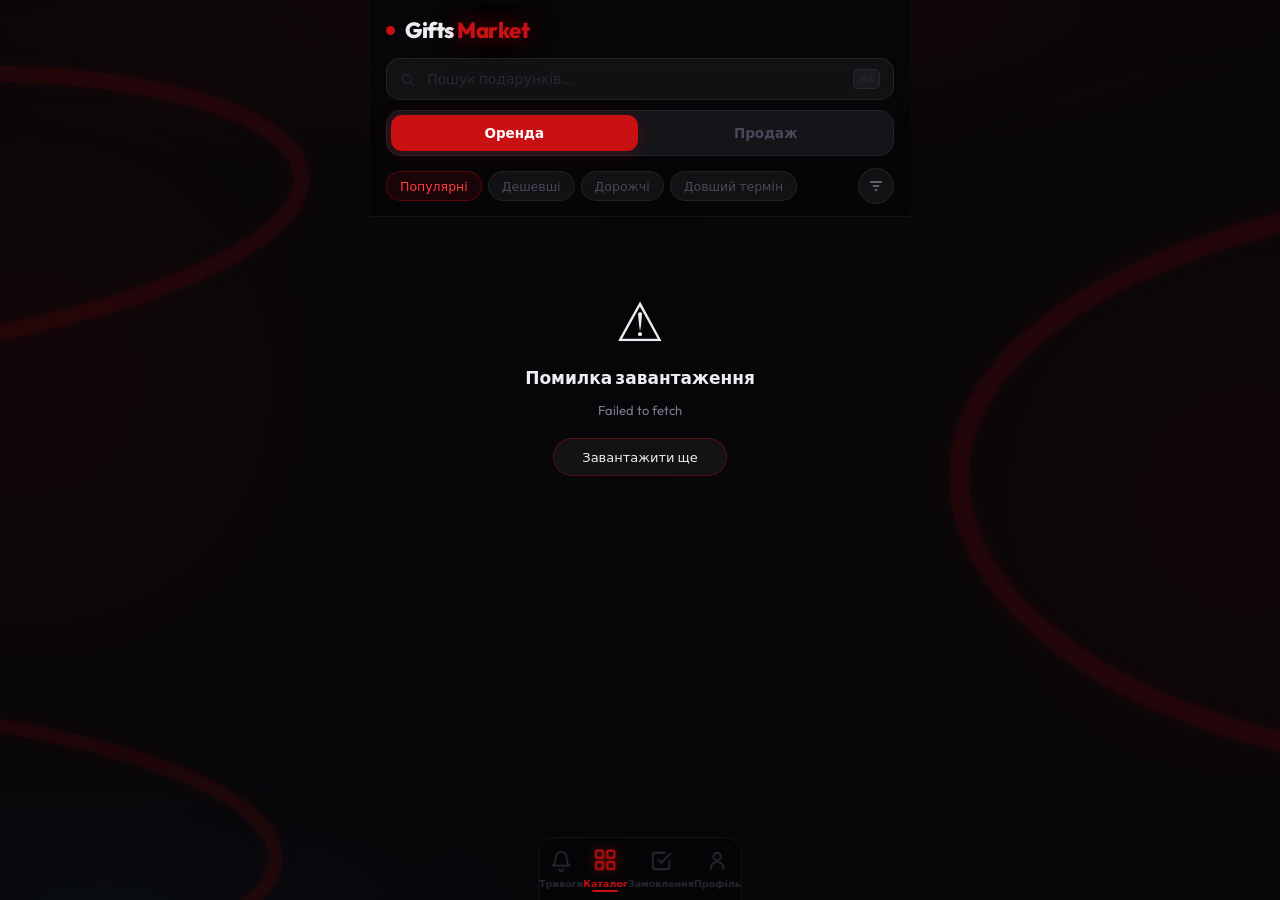
==== commit 9ddac68b: "v7 premium design: gradient borders, better map, more cities, UX CSS: - Gift card gradient border vi" ====
--- a/rent.html
+++ b/rent.html
@@ -62,8 +62,14 @@
                     </radialGradient>
                     <!-- Ukraine fill gradient -->
                     <linearGradient id="uaFill" x1="0%" y1="0%" x2="100%" y2="100%">
-                        <stop offset="0%"   stop-color="#1a2540" stop-opacity="0.7"/>
-                        <stop offset="100%" stop-color="#111828" stop-opacity="0.5"/>
+                        <stop offset="0%"   stop-color="#1c2a46" stop-opacity="0.72"/>
+                        <stop offset="50%"  stop-color="#162038" stop-opacity="0.60"/>
+                        <stop offset="100%" stop-color="#0e1520" stop-opacity="0.52"/>
+                    </linearGradient>
+                    <!-- Water fill gradient -->
+                    <linearGradient id="waterFill" x1="0%" y1="0%" x2="0%" y2="100%">
+                        <stop offset="0%"   stop-color="#091828" stop-opacity="0.88"/>
+                        <stop offset="100%" stop-color="#060e1c" stop-opacity="0.78"/>
                     </linearGradient>
                     <!-- Border glow filter -->
                     <filter id="borderGlow" x="-5%" y="-5%" width="110%" height="110%">
@@ -74,30 +80,87 @@
                     <filter id="threatShadow" x="-50%" y="-50%" width="200%" height="200%">
                         <feDropShadow dx="0" dy="0" stdDeviation="4" flood-color="#ff2a2e" flood-opacity="0.8"/>
                     </filter>
-                    <!-- Sea / outside Ukraine overlay -->
+                    <!-- Ukraine clip -->
                     <clipPath id="uaClip">
                         <path d="M 130,54 L 270,47 L 378,47 L 432,23 L 568,8 L 622,16 L 649,54 L 730,93 L 865,194 L 946,272 L 984,365 L 984,388 L 919,419 L 838,427 L 784,466 L 746,497 L 714,489 L 692,520 L 730,567 L 703,606 L 649,629 L 568,621 L 524,598 L 541,544 L 514,466 L 470,474 L 416,466 L 378,489 L 335,536 L 324,505 L 314,388 L 324,350 L 270,311 L 249,303 L 189,311 L 135,272 L 108,210 L 81,163 L 54,140 L 38,109 L 16,85 L 54,47 L 108,47 Z"/>
                     </clipPath>
+                    <!-- Crimea diagonal hatch (occupied territory) -->
+                    <pattern id="crimea-hatch" x="0" y="0" width="8" height="8"
+                             patternUnits="userSpaceOnUse" patternTransform="rotate(42)">
+                        <line x1="0" y1="0" x2="0" y2="8" stroke="rgba(130,160,230,0.55)" stroke-width="1.2"/>
+                    </pattern>
+                    <!-- Subtle lat/lon grid inside UA -->
+                    <pattern id="ua-grid" x="0" y="0" width="50" height="44"
+                             patternUnits="userSpaceOnUse">
+                        <path d="M 50 0 L 0 0 0 44" fill="none"
+                              stroke="rgba(255,255,255,0.018)" stroke-width="0.5"/>
+                    </pattern>
                 </defs>
 
-                <!-- Sea / outside area (dark) -->
-                <rect width="1000" height="660" fill="#08090f" rx="0"/>
+                <!-- Sea / outside (dark navy) -->
+                <rect width="1000" height="660" fill="#060b14"/>
+
+                <!-- Black Sea: south of Ukraine -->
+                <path class="map-black-sea" d="M 0,480 L 130,430 L 220,440 L 330,490 L 416,495 L 470,472 L 514,466 L 541,544 L 524,598 L 568,621 L 649,629 L 703,606 L 730,567 L 784,521 L 1000,480 L 1000,660 L 0,660 Z"/>
 
                 <!-- Ukraine filled body -->
                 <path class="ua-body" d="M 130,54 L 270,47 L 378,47 L 432,23 L 568,8 L 622,16 L 649,54 L 730,93 L 865,194 L 946,272 L 984,365 L 984,388 L 919,419 L 838,427 L 784,466 L 746,497 L 714,489 L 692,520 L 730,567 L 703,606 L 649,629 L 568,621 L 524,598 L 541,544 L 514,466 L 470,474 L 416,466 L 378,489 L 335,536 L 324,505 L 314,388 L 324,350 L 270,311 L 249,303 L 189,311 L 135,272 L 108,210 L 81,163 L 54,140 L 38,109 L 16,85 L 54,47 L 108,47 Z"
                       fill="url(#uaFill)"/>
 
+                <!-- Grid overlay inside Ukraine -->
+                <rect class="map-grid-overlay" x="0" y="0" width="1000" height="660" clip-path="url(#uaClip)"/>
+
+                <!-- Sea of Azov (drawn over Ukraine body to show water) -->
+                <path class="map-azov-sea"
+                      d="M 692,477 L 714,467 L 784,450 L 838,427 L 919,404 L 962,378 L 962,400 L 838,443 L 784,521 L 708,511 Z"/>
+
                 <!-- Dnipro river -->
-                <polyline class="map-river"
-                    points="595,31 568,109 514,194 486,233 465,163 486,233 514,272 568,311 649,311 703,311 708,358 676,388 622,411 576,448 568,466"/>
+                <path class="map-river" fill="none"
+                      d="M 597,28 C 582,65 562,110 535,165 C 516,202 504,235 504,245
+                         C 510,268 528,278 555,300 C 596,325 644,318 695,318
+                         C 712,336 712,356 700,376 C 682,400 646,414 614,430
+                         C 594,445 578,455 571,470"/>
+                <!-- Dniester river (Дністер) - W Ukraine -->
+                <path class="map-river" fill="none"
+                      d="M 135,100 C 148,135 155,170 160,210
+                         C 168,250 178,290 200,330
+                         C 220,366 248,395 265,430
+                         C 290,470 318,490 335,510"/>
+                <!-- Southern Bug river -->
+                <path class="map-river" fill="none"
+                      d="M 294,210 C 302,240 315,270 330,300
+                         C 348,334 368,360 390,390
+                         C 408,415 425,440 445,460"/>
+
+                <!-- Crimea: occupied territory (separate fill + hatch) -->
+                <path class="ua-crimea"
+                      d="M 514,466 L 541,544 L 524,598 L 568,621 L 649,629 L 703,606 L 730,567 L 692,520 Z"/>
+                <path class="ua-crimea-hatch"
+                      d="M 514,466 L 541,544 L 524,598 L 568,621 L 649,629 L 703,606 L 730,567 L 692,520 Z"/>
 
                 <!-- Ukraine border (glow + crisp) -->
                 <path class="ua-border-glow" d="M 130,54 L 270,47 L 378,47 L 432,23 L 568,8 L 622,16 L 649,54 L 730,93 L 865,194 L 946,272 L 984,365 L 984,388 L 919,419 L 838,427 L 784,466 L 746,497 L 714,489 L 692,520 L 730,567 L 703,606 L 649,629 L 568,621 L 524,598 L 541,544 L 514,466 L 470,474 L 416,466 L 378,489 L 335,536 L 324,505 L 314,388 L 324,350 L 270,311 L 249,303 L 189,311 L 135,272 L 108,210 L 81,163 L 54,140 L 38,109 L 16,85 L 54,47 L 108,47 Z"/>
-                <path class="ua-border" d="M 130,54 L 270,47 L 378,47 L 432,23 L 568,8 L 622,16 L 649,54 L 730,93 L 865,194 L 946,272 L 984,365 L 984,388 L 919,419 L 838,427 L 784,466 L 746,497 L 714,489 L 692,520 L 730,567 L 703,606 L 649,629 L 568,621 L 524,598 L 541,544 L 514,466 L 470,474 L 416,466 L 378,489 L 335,536 L 324,505 L 314,388 L 324,350 L 270,311 L 249,303 L 189,311 L 135,272 L 108,210 L 81,163 L 54,140 L 38,109 L 16,85 L 54,47 L 108,47 Z"/>
-
-                <!-- Cities -->
+                <path class="ua-border"     d="M 130,54 L 270,47 L 378,47 L 432,23 L 568,8 L 622,16 L 649,54 L 730,93 L 865,194 L 946,272 L 984,365 L 984,388 L 919,419 L 838,427 L 784,466 L 746,497 L 714,489 L 692,520 L 730,567 L 703,606 L 649,629 L 568,621 L 524,598 L 541,544 L 514,466 L 470,474 L 416,466 L 378,489 L 335,536 L 324,505 L 314,388 L 324,350 L 270,311 L 249,303 L 189,311 L 135,272 L 108,210 L 81,163 L 54,140 L 38,109 L 16,85 L 54,47 L 108,47 Z"/>
+
+                <!-- Water labels -->
+                <text class="map-water-label" x="420" y="590" text-anchor="middle" font-size="11">Чорне море</text>
+                <text class="map-water-label" x="840" y="460" text-anchor="middle" font-size="8.5">Азовське море</text>
+                <text class="map-water-label" x="628" y="588" text-anchor="middle" font-size="7.5" opacity="0.7">Крим ⚠</text>
+
+                <!-- Compass rose -->
+                <g class="map-compass" transform="translate(967,42)">
+                    <circle r="17" fill="rgba(0,0,0,0.52)" stroke="rgba(255,255,255,0.10)" stroke-width="0.5"/>
+                    <polygon points="0,-13 2.5,-5 0,-8.5 -2.5,-5" fill="#d41115" opacity="0.80"/>
+                    <polygon points="0,13 2.5,5 0,8.5 -2.5,5" fill="rgba(255,255,255,0.32)"/>
+                    <polygon points="-13,0 -5,2.5 -8.5,0 -5,-2.5" fill="rgba(255,255,255,0.18)"/>
+                    <polygon points="13,0 5,2.5 8.5,0 5,-2.5" fill="rgba(255,255,255,0.18)"/>
+                    <text x="0" y="-18" text-anchor="middle" fill="rgba(255,255,255,0.38)"
+                          font-size="6.5" font-family="sans-serif" font-weight="700">N</text>
+                </g>
+
+                <!-- Cities (populated via JS) -->
                 <g id="map-cities"></g>
-                <!-- Threats -->
+                <!-- Threats (populated via JS) -->
                 <g id="map-threats"></g>
             </svg>
 
@@ -106,6 +169,11 @@
                 <span><i class="ldot red"></i><span data-i18n="legend_threat">Загроза</span></span>
                 <span><i class="ldot blue"></i><span data-i18n="legend_city">Місто</span></span>
                 <span><i class="ldot river"></i><span>Дніпро</span></span>
+            </div>
+            <!-- Zoom controls -->
+            <div class="map-zoom-btns" role="group" aria-label="Масштаб карти">
+                <button class="map-zoom-btn" id="map-zoom-in"  aria-label="Збільшити">+</button>
+                <button class="map-zoom-btn" id="map-zoom-out" aria-label="Зменшити">−</button>
             </div>
             <button class="map-zoom-reset" id="map-zoom-reset" title="Скинути вид">
                 <svg viewBox="0 0 24 24" width="13" height="13" fill="none" stroke="currentColor" stroke-width="2.4" stroke-linecap="round">
@@ -113,7 +181,7 @@
                     <path d="M21 12a9 9 0 01-9 9 9 9 0 01-6.4-2.6L3 16"/><path d="M3 21v-5h5"/>
                 </svg>
             </button>
-            <div class="map-zoom-hint">Pinch / scroll для зуму</div>
+            <div class="map-zoom-hint">Pinch / scroll / ± для зуму</div>
 
             <!-- Threat detail popup -->
             <div class="threat-popup" id="threat-popup" hidden>
--- a/rent.css
+++ b/rent.css
@@ -1656,3 +1656,207 @@
     border-radius: var(--radius-xs);
 }
 .gift-card:focus-visible { outline-offset: -2px; }
+
+/* ╔══════════════════════════════════════════════════════════╗
+   ║  v7 — PREMIUM DESIGN SYSTEM                               ║
+   ╚══════════════════════════════════════════════════════════╝ */
+
+/* ── Gift card: gradient border (background-clip) ─────── */
+.gift-card {
+    border: 1px solid transparent;
+    background:
+        linear-gradient(var(--surface), var(--surface)) padding-box,
+        linear-gradient(145deg,
+            rgba(201,16,19,0.22) 0%,
+            rgba(255,255,255,0.045) 45%,
+            rgba(201,16,19,0.11) 100%) border-box;
+    background-color: unset;
+}
+.gift-card:hover {
+    background:
+        linear-gradient(var(--surface), var(--surface)) padding-box,
+        linear-gradient(145deg,
+            rgba(201,16,19,0.68) 0%,
+            rgba(255,100,100,0.16) 50%,
+            rgba(201,16,19,0.44) 100%) border-box;
+    box-shadow: 0 14px 52px rgba(0,0,0,0.68), 0 0 42px var(--accent-dim);
+}
+
+/* ── Stat cards: colored top accent per card ─────────── */
+.stat-card { padding-top: 14px; border-top-width: 2px; }
+.stat-card:nth-child(1) { border-top-color: rgba(201,16,19,0.70); }
+.stat-card:nth-child(2) { border-top-color: rgba(255,80,80,0.58); }
+.stat-card:nth-child(3) { border-top-color: rgba(245,158,11,0.58); }
+.stat-card:nth-child(4) { border-top-color: rgba(46,204,113,0.62); }
+
+/* ── Fix: JS renders .catalog-stats-filter-tag ────────── */
+.catalog-stats-filter-tag {
+    display: inline-flex; align-items: center; gap: 4px;
+    background: var(--accent-dim); border: 1px solid var(--accent-border);
+    color: var(--accent-3); border-radius: 10px; padding: 2px 9px;
+    font-size: 10.5px; font-weight: 700; font-family: var(--font-en);
+}
+.catalog-stats-filter-tag button {
+    background: transparent; border: none; color: inherit;
+    cursor: pointer; font-size: 14px; line-height: 1; padding: 0;
+    opacity: 0.65; transition: opacity 0.14s;
+}
+.catalog-stats-filter-tag button:hover { opacity: 1; }
+
+/* ── Section titles: bigger & more visible ───────────── */
+.section-title {
+    font-size: 14px !important;
+    font-weight: 800 !important;
+    letter-spacing: -0.1px !important;
+    text-transform: none !important;
+    color: var(--text) !important;
+}
+.section-hdr { justify-content: space-between; }
+
+/* ── Map water bodies ────────────────────────────────── */
+.map-azov-sea {
+    fill: rgba(8,28,65,0.82);
+    stroke: rgba(30,80,160,0.16);
+    stroke-width: 0.7;
+}
+.map-black-sea {
+    fill: rgba(5,18,45,0.72);
+    stroke: rgba(20,60,130,0.12);
+    stroke-width: 0.5;
+}
+.ua-crimea {
+    fill: rgba(20,30,48,0.90);
+    stroke: rgba(110,140,210,0.32);
+    stroke-width: 1.0;
+    stroke-dasharray: 5.5 3;
+}
+.ua-crimea-hatch {
+    fill: url(#crimea-hatch);
+    opacity: 0.11;
+}
+.map-grid-overlay {
+    fill: url(#ua-grid);
+}
+.map-water-label {
+    fill: rgba(65,115,195,0.28);
+    font-style: italic; font-weight: 600;
+    font-family: var(--font-en); letter-spacing: 0.6px;
+    pointer-events: none;
+}
+.map-compass { pointer-events: none; }
+
+/* ── Zoom +/− buttons ────────────────────────────────── */
+.map-zoom-btns {
+    position: absolute; top: 8px; right: 8px; z-index: 5;
+    display: flex; flex-direction: column; gap: 3px;
+}
+.map-zoom-btn {
+    width: 30px; height: 30px; border-radius: 8px;
+    border: 1px solid rgba(255,255,255,0.11);
+    background: rgba(4,5,10,0.82);
+    backdrop-filter: blur(12px); -webkit-backdrop-filter: blur(12px);
+    color: rgba(255,255,255,0.55); font-size: 20px; font-weight: 200;
+    line-height: 1; font-family: var(--font-en);
+    display: flex; align-items: center; justify-content: center;
+    cursor: pointer; transition: all 0.16s; user-select: none;
+}
+.map-zoom-btn:hover { border-color: var(--accent-border); color: var(--accent-3); background: rgba(201,16,19,0.10); }
+.map-zoom-btn:active { transform: scale(0.88); }
+/* Push reset below the two zoom buttons */
+.map-zoom-reset { top: 76px; }
+
+/* ── Filter sheet ────────────────────────────────────── */
+.fs-section-title {
+    font-size: 11px; font-weight: 700; color: var(--text-dim);
+    text-transform: uppercase; letter-spacing: 0.4px; margin-bottom: 10px;
+}
+.fs-chips { display: flex; flex-wrap: wrap; gap: 7px; }
+.fs-chip {
+    padding: 7px 16px; border-radius: 12px;
+    border: 1px solid var(--glass-border);
+    background: var(--glass-btn);
+    color: var(--text-muted); font-family: var(--font);
+    font-size: 13px; font-weight: 600; cursor: pointer; transition: all 0.18s;
+}
+.fs-chip.active {
+    background: var(--accent-dim); border-color: var(--accent-border); color: var(--accent-3);
+}
+.fs-chip:hover:not(.active) { border-color: var(--border-hi); color: var(--text-soft); }
+
+/* ── Orders page ─────────────────────────────────────── */
+.order-card {
+    display: flex; gap: 13px; align-items: center;
+    background: var(--surface);
+    border: 1px solid transparent;
+    background-image:
+        linear-gradient(var(--surface), var(--surface)),
+        linear-gradient(135deg, rgba(255,255,255,0.055), rgba(201,16,19,0.09));
+    background-clip: padding-box, border-box;
+    background-origin: padding-box, border-box;
+    border-radius: var(--radius-sm); padding: 13px 14px;
+    margin: 0 14px 10px;
+    transition: box-shadow 0.22s;
+}
+.order-card:hover { box-shadow: 0 0 0 1px var(--accent-border), 0 8px 32px rgba(0,0,0,0.5); }
+.order-img {
+    width: 56px; height: 56px; flex-shrink: 0; border-radius: 11px;
+    overflow: hidden; background: var(--surface-3);
+    display: flex; align-items: center; justify-content: center; font-size: 24px;
+}
+.order-img img { width: 100%; height: 100%; object-fit: cover; }
+.order-info { flex: 1; min-width: 0; }
+.order-name {
+    font-size: 14px; font-weight: 700; line-height: 1.3;
+    white-space: nowrap; overflow: hidden; text-overflow: ellipsis; margin-bottom: 3px;
+}
+.order-meta { font-size: 11px; color: var(--text-muted); margin-bottom: 7px; }
+.order-bottom { display: flex; align-items: center; justify-content: space-between; flex-wrap: wrap; gap: 5px; }
+.badge {
+    font-size: 9.5px; font-weight: 800; font-family: var(--font-en);
+    padding: 2px 8px; border-radius: 7px; letter-spacing: 0.2px;
+}
+.badge-fulfilled  { background: rgba(46,204,113,0.12); color: var(--green); border: 1px solid rgba(46,204,113,0.25); }
+.badge-created,.badge-awaiting_signature,.badge-invoiced { background: var(--ton-dim); color: var(--ton-2); border: 1px solid var(--ton-border); }
+.badge-submitted,.badge-confirming,.badge-paid { background: rgba(245,158,11,0.10); color: var(--orange); border: 1px solid rgba(245,158,11,0.22); }
+.badge-failed,.badge-expired { background: var(--accent-dim); color: var(--accent-3); border: 1px solid var(--accent-border); }
+.badge-paid_unfulfilled { background: rgba(245,158,11,0.10); color: var(--orange); border: 1px solid rgba(245,158,11,0.22); }
+.order-price { font-size: 13px; font-weight: 800; color: var(--ton-2); font-family: var(--font-en); }
+.order-cancel-btn {
+    font-size: 11px; color: var(--text-muted); font-family: var(--font);
+    background: transparent; border: 1px solid var(--border-hi);
+    border-radius: 7px; padding: 4px 10px; cursor: pointer; font-weight: 600; transition: all 0.18s;
+}
+.order-cancel-btn:hover { color: var(--accent-3); border-color: var(--accent-border); }
+.orders-list { padding-top: 8px; }
+
+/* ── Settings page ───────────────────────────────────── */
+.settings-body { padding: 14px 16px; display: flex; flex-direction: column; gap: 14px; }
+.user-card {
+    display: flex; align-items: center; gap: 14px;
+    background: linear-gradient(135deg, var(--surface-2), var(--surface));
+    border: 1px solid var(--border-hi); border-radius: var(--radius); padding: 16px 18px;
+}
+.user-avatar {
+    width: 54px; height: 54px; border-radius: 50%;
+    background: linear-gradient(135deg, var(--accent-2), #880b0d);
+    display: flex; align-items: center; justify-content: center;
+    font-size: 23px; font-weight: 800; color: #fff; flex-shrink: 0;
+    box-shadow: 0 4px 20px var(--accent-glow2);
+}
+.user-info { flex: 1; min-width: 0; }
+.user-name { font-size: 16px; font-weight: 800; margin-bottom: 3px; white-space: nowrap; overflow: hidden; text-overflow: ellipsis; }
+.user-uid  { font-size: 12px; color: var(--text-muted); }
+.user-badge {
+    font-size: 10px; font-weight: 800; font-family: var(--font-en);
+    background: var(--ton-dim); border: 1px solid var(--ton-border);
+    color: var(--ton-2); border-radius: 8px; padding: 3px 9px;
+}
+.settings-section {
+    background: var(--surface); border: 1px solid var(--border);
+    border-radius: var(--radius); overflow: hidden;
+}
+.settings-label { font-size: 11px; font-weight: 700; color: var(--text-muted); text-transform: uppercase; letter-spacing: 0.5px; padding: 12px 16px 4px; }
+.settings-row { display: flex; justify-content: space-between; align-items: center; padding: 11px 16px; border-bottom: 1px solid var(--border); }
+.settings-row:last-of-type { border-bottom: none; }
+.settings-row-label { font-size: 13px; color: var(--text-dim); }
+.settings-row-val { font-size: 13px; font-weight: 600; font-family: var(--font-en); }
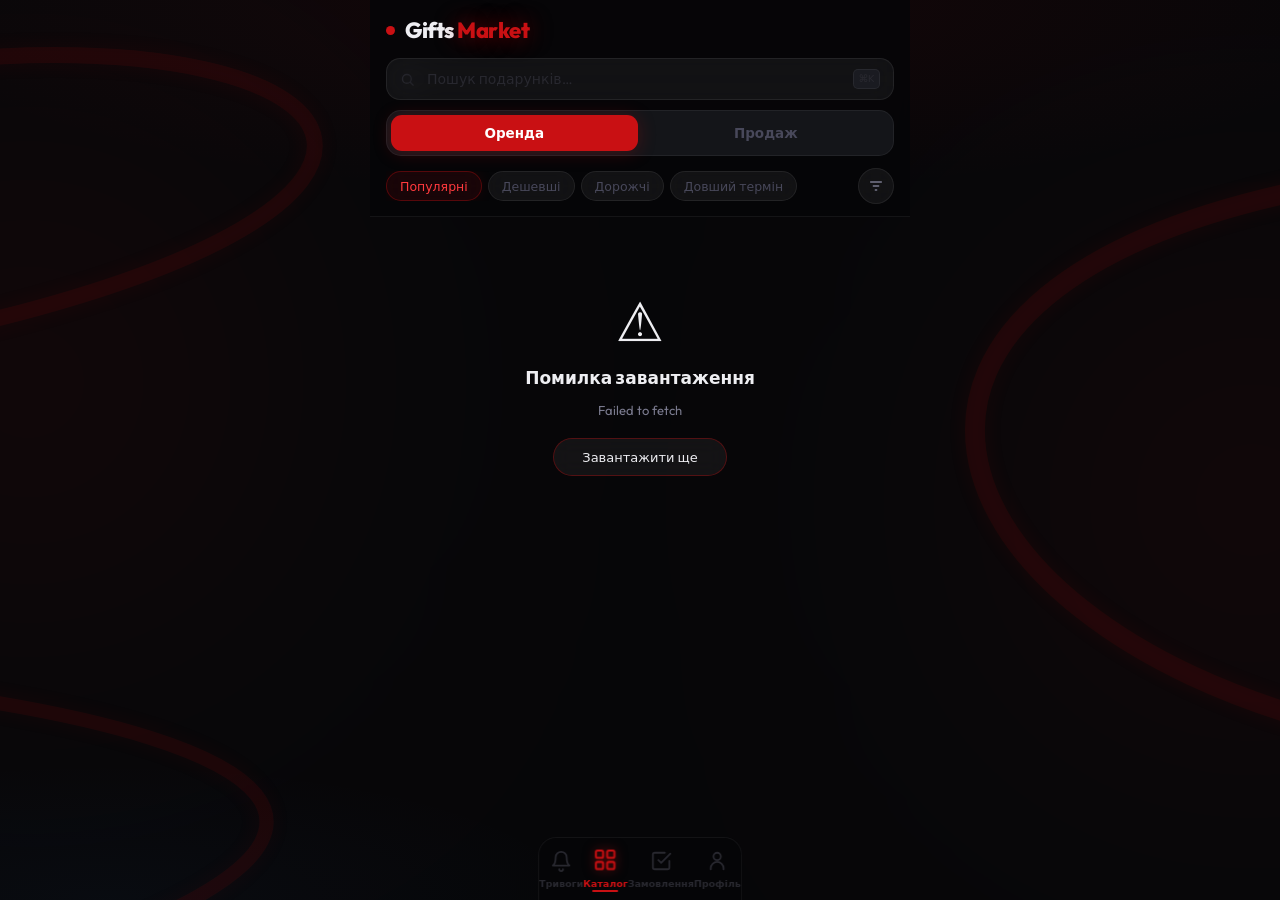
==== commit 8e7fb8cc: "v8: 1991 unified map, wallet balance, richer profile, better filter Map (1991 Ukraine): - Crimea uni" ====
--- a/rent.html
+++ b/rent.html
@@ -110,6 +110,23 @@
                 <!-- Grid overlay inside Ukraine -->
                 <rect class="map-grid-overlay" x="0" y="0" width="1000" height="660" clip-path="url(#uaClip)"/>
 
+                <!-- Oblast administrative divisions (1991 borders) -->
+                <g class="map-oblasts" clip-path="url(#uaClip)">
+                    <path d="M150,118 C172,178 186,238 198,298 C204,330 206,360 204,392"/>
+                    <path d="M250,84 C262,166 268,248 270,322 C271,360 268,396 262,430"/>
+                    <path d="M345,66 C351,158 350,242 345,322 C342,372 338,420 332,468"/>
+                    <path d="M432,58 C437,158 433,250 426,338 C421,400 414,452 404,496"/>
+                    <path d="M508,72 C503,150 498,212 492,262 C486,318 480,372 478,420"/>
+                    <path d="M600,52 C611,128 616,200 612,262 C608,318 600,366 592,408"/>
+                    <path d="M700,116 C705,198 705,280 700,342 C696,392 688,432 678,470"/>
+                    <path d="M804,176 C799,258 793,322 782,382 C775,420 764,452 752,480"/>
+                    <path d="M64,206 C204,196 360,210 472,226 C560,238 648,250 720,268"/>
+                    <path d="M118,298 C280,288 432,298 562,318 C648,330 728,348 792,370"/>
+                    <path d="M330,372 C470,366 602,372 720,384 C770,389 812,398 844,408"/>
+                    <path d="M470,440 C560,446 650,470 720,492 C760,505 792,520 812,536"/>
+                    <path d="M560,520 C620,526 680,540 700,560"/>
+                </g>
+
                 <!-- Sea of Azov (drawn over Ukraine body to show water) -->
                 <path class="map-azov-sea"
                       d="M 692,477 L 714,467 L 784,450 L 838,427 L 919,404 L 962,378 L 962,400 L 838,443 L 784,521 L 708,511 Z"/>
@@ -132,20 +149,18 @@
                          C 348,334 368,360 390,390
                          C 408,415 425,440 445,460"/>
 
-                <!-- Crimea: occupied territory (separate fill + hatch) -->
-                <path class="ua-crimea"
-                      d="M 514,466 L 541,544 L 524,598 L 568,621 L 649,629 L 703,606 L 730,567 L 692,520 Z"/>
-                <path class="ua-crimea-hatch"
-                      d="M 514,466 L 541,544 L 524,598 L 568,621 L 649,629 L 703,606 L 730,567 L 692,520 Z"/>
+                <!-- Crimea: integral part of Ukraine (1991 borders) — subtle peninsula divider -->
+                <path class="ua-isthmus"
+                      d="M 514,466 L 541,500 M 692,520 L 660,512"/>
 
                 <!-- Ukraine border (glow + crisp) -->
                 <path class="ua-border-glow" d="M 130,54 L 270,47 L 378,47 L 432,23 L 568,8 L 622,16 L 649,54 L 730,93 L 865,194 L 946,272 L 984,365 L 984,388 L 919,419 L 838,427 L 784,466 L 746,497 L 714,489 L 692,520 L 730,567 L 703,606 L 649,629 L 568,621 L 524,598 L 541,544 L 514,466 L 470,474 L 416,466 L 378,489 L 335,536 L 324,505 L 314,388 L 324,350 L 270,311 L 249,303 L 189,311 L 135,272 L 108,210 L 81,163 L 54,140 L 38,109 L 16,85 L 54,47 L 108,47 Z"/>
                 <path class="ua-border"     d="M 130,54 L 270,47 L 378,47 L 432,23 L 568,8 L 622,16 L 649,54 L 730,93 L 865,194 L 946,272 L 984,365 L 984,388 L 919,419 L 838,427 L 784,466 L 746,497 L 714,489 L 692,520 L 730,567 L 703,606 L 649,629 L 568,621 L 524,598 L 541,544 L 514,466 L 470,474 L 416,466 L 378,489 L 335,536 L 324,505 L 314,388 L 324,350 L 270,311 L 249,303 L 189,311 L 135,272 L 108,210 L 81,163 L 54,140 L 38,109 L 16,85 L 54,47 L 108,47 Z"/>
 
-                <!-- Water labels -->
-                <text class="map-water-label" x="420" y="590" text-anchor="middle" font-size="11">Чорне море</text>
-                <text class="map-water-label" x="840" y="460" text-anchor="middle" font-size="8.5">Азовське море</text>
-                <text class="map-water-label" x="628" y="588" text-anchor="middle" font-size="7.5" opacity="0.7">Крим ⚠</text>
+                <!-- Region / water labels -->
+                <text class="map-water-label" x="420" y="592" text-anchor="middle" font-size="11">Чорне море</text>
+                <text class="map-water-label" x="845" y="462" text-anchor="middle" font-size="8">Азовське море</text>
+                <text class="map-region-label" x="626" y="586" text-anchor="middle" font-size="9">Крим</text>
 
                 <!-- Compass rose -->
                 <g class="map-compass" transform="translate(967,42)">
@@ -226,9 +241,6 @@
             </div>
         </div>
 
-        <div class="alerts-disclaimer" data-i18n="alerts_disclaimer">
-            ⚠️ Дані mapa.ua наближені, оновлюються в реальному часі. Не використовуйте для прийняття рішень — слідкуйте за офіційними джерелами.
-        </div>
     </main>
 </section>
 
@@ -316,6 +328,7 @@
     </header>
     <main class="settings-body">
 
+        <!-- User identity -->
         <div class="user-card" id="user-card">
             <div class="user-avatar" id="user-avatar">?</div>
             <div class="user-info">
@@ -325,17 +338,75 @@
             <div class="user-badge">TON</div>
         </div>
 
+        <!-- Wallet card with live balance -->
+        <div class="wallet-card" id="wallet-card">
+            <div class="wallet-card-head">
+                <span class="wallet-card-label" data-i18n="wallet_balance">Баланс гаманця</span>
+                <button class="wallet-refresh" id="wallet-refresh-btn" aria-label="Оновити баланс">
+                    <svg viewBox="0 0 24 24" width="14" height="14" fill="none" stroke="currentColor" stroke-width="2.2" stroke-linecap="round" stroke-linejoin="round">
+                        <path d="M3 12a9 9 0 019-9 9 9 0 016.4 2.6L21 8"/><path d="M21 3v5h-5"/>
+                        <path d="M21 12a9 9 0 01-9 9 9 9 0 01-6.4-2.6L3 16"/><path d="M3 21v-5h5"/>
+                    </svg>
+                </button>
+            </div>
+            <div class="wallet-balance-row">
+                <span class="wallet-balance" id="wallet-balance">—</span>
+                <span class="wallet-balance-cur">TON</span>
+            </div>
+            <div class="wallet-balance-uah" id="wallet-balance-uah"></div>
+            <div class="wallet-addr-chip" id="wallet-addr-chip" hidden>
+                <svg viewBox="0 0 24 24" width="12" height="12" fill="none" stroke="currentColor" stroke-width="2" stroke-linecap="round" stroke-linejoin="round">
+                    <rect x="2" y="6" width="20" height="13" rx="2.5"/><path d="M16 12h2"/>
+                </svg>
+                <span id="wallet-addr-text">—</span>
+            </div>
+            <div class="wallet-actions">
+                <button class="wallet-btn primary" id="wallet-action-btn" data-i18n="connect_wallet">Підключити гаманець</button>
+                <button class="wallet-btn ghost" id="wallet-topup-btn" data-i18n="topup_wallet" hidden>Поповнити</button>
+            </div>
+        </div>
+
+        <!-- Quick actions -->
+        <div class="settings-label" data-i18n="actions_label">Швидкі дії</div>
+        <div class="quick-actions">
+            <button class="quick-action" data-action="support">
+                <span class="qa-ic">
+                    <svg viewBox="0 0 24 24" width="20" height="20" fill="none" stroke="currentColor" stroke-width="2" stroke-linecap="round" stroke-linejoin="round">
+                        <path d="M21 11.5a8.38 8.38 0 01-.9 3.8 8.5 8.5 0 01-7.6 4.7 8.38 8.38 0 01-3.8-.9L3 21l1.9-5.7a8.38 8.38 0 01-.9-3.8 8.5 8.5 0 014.7-7.6 8.38 8.38 0 013.8-.9h.5a8.48 8.48 0 018 8v.5z"/>
+                    </svg>
+                </span>
+                <span class="qa-label" data-i18n="support">Підтримка</span>
+            </button>
+            <button class="quick-action" data-action="news">
+                <span class="qa-ic">
+                    <svg viewBox="0 0 24 24" width="20" height="20" fill="none" stroke="currentColor" stroke-width="2" stroke-linecap="round" stroke-linejoin="round">
+                        <path d="M4 11a9 9 0 019 9M4 4a16 16 0 0116 16"/><circle cx="5" cy="19" r="1.5" fill="currentColor"/>
+                    </svg>
+                </span>
+                <span class="qa-label" data-i18n="news">Новини</span>
+            </button>
+            <button class="quick-action" data-action="share">
+                <span class="qa-ic">
+                    <svg viewBox="0 0 24 24" width="20" height="20" fill="none" stroke="currentColor" stroke-width="2" stroke-linecap="round" stroke-linejoin="round">
+                        <circle cx="18" cy="5" r="3"/><circle cx="6" cy="12" r="3"/><circle cx="18" cy="19" r="3"/>
+                        <path d="M8.6 13.5l6.8 4M15.4 6.5l-6.8 4"/>
+                    </svg>
+                </span>
+                <span class="qa-label" data-i18n="share_app">Поділитися</span>
+            </button>
+            <button class="quick-action" data-action="rate">
+                <span class="qa-ic">
+                    <svg viewBox="0 0 24 24" width="20" height="20" fill="none" stroke="currentColor" stroke-width="2" stroke-linecap="round" stroke-linejoin="round">
+                        <path d="M12 2l3 6.3 6.9 1-5 4.9 1.2 6.8L12 17.8 5.9 21l1.2-6.8-5-4.9 6.9-1z"/>
+                    </svg>
+                </span>
+                <span class="qa-label" data-i18n="rate_app">Оцінити</span>
+            </button>
+        </div>
+
+        <!-- Language -->
         <div class="settings-section">
-            <div class="settings-label" data-i18n="ton_wallet">TON-гаманець</div>
-            <div class="settings-row">
-                <span class="settings-row-label" data-i18n="ton_wallet">Гаманець</span>
-                <span class="settings-row-val" id="wallet-status">не підключено</span>
-            </div>
-            <button class="settings-action-btn" id="wallet-action-btn" data-i18n="connect_wallet">Підключити гаманець</button>
-        </div>
-
-        <div class="settings-section">
-            <div class="settings-label" data-i18n="language_label">Мова / Language</div>
+            <div class="settings-label" data-i18n="language_label">Мова</div>
             <div class="lang-row">
                 <button class="lang-btn active" data-lang="uk">🇺🇦 Укр</button>
                 <button class="lang-btn" data-lang="en">🇬🇧 Eng</button>
@@ -343,8 +414,48 @@
             </div>
         </div>
 
+        <!-- Useful links -->
+        <div class="settings-section">
+            <div class="settings-label" data-i18n="links_label">Корисні посилання</div>
+            <button class="link-row" data-link="how">
+                <span class="link-ic">⚙️</span>
+                <span class="link-text" data-i18n="how_it_works">Як це працює</span>
+                <span class="link-arrow">›</span>
+            </button>
+            <button class="link-row" data-link="faq">
+                <span class="link-ic">❓</span>
+                <span class="link-text" data-i18n="faq">Часті запитання</span>
+                <span class="link-arrow">›</span>
+            </button>
+            <button class="link-row" data-link="terms">
+                <span class="link-ic">📄</span>
+                <span class="link-text" data-i18n="terms">Публічна оферта</span>
+                <span class="link-arrow">›</span>
+            </button>
+            <button class="link-row" data-link="privacy">
+                <span class="link-ic">🔒</span>
+                <span class="link-text" data-i18n="privacy">Політика конфіденційності</span>
+                <span class="link-arrow">›</span>
+            </button>
+            <button class="link-row" data-link="phone">
+                <span class="link-ic">📞</span>
+                <span class="link-text">+380 68 752 51 55</span>
+                <span class="link-arrow">›</span>
+            </button>
+        </div>
+
+        <!-- About service -->
         <div class="settings-section">
             <div class="settings-label" data-i18n="about">Про сервіс</div>
+            <p class="about-desc" id="about-desc" data-i18n="about_desc"></p>
+            <div class="settings-row">
+                <span class="settings-row-label" data-i18n="provider">Постачальник</span>
+                <span class="settings-row-val">MarketApp (MRKT)</span>
+            </div>
+            <div class="settings-row">
+                <span class="settings-row-label" data-i18n="data_source">Джерело даних</span>
+                <span class="settings-row-val">mapa.ua</span>
+            </div>
             <div class="settings-row">
                 <span class="settings-row-label" data-i18n="network">Мережа</span>
                 <span class="settings-row-val" id="net-info">TON Mainnet</span>
@@ -354,9 +465,16 @@
                 <span class="settings-row-val" id="markup-info">~15%</span>
             </div>
             <div class="settings-row">
-                <span class="settings-row-label">Версія</span>
-                <span class="settings-row-val" style="color:var(--text-muted)">5.0.0</span>
-            </div>
+                <span class="settings-row-label" data-i18n="version_label">Версія</span>
+                <span class="settings-row-val" style="color:var(--text-muted)">7.0.0</span>
+            </div>
+        </div>
+
+        <div class="secure-note">
+            <svg viewBox="0 0 24 24" width="13" height="13" fill="none" stroke="currentColor" stroke-width="2" stroke-linecap="round" stroke-linejoin="round">
+                <rect x="3" y="11" width="18" height="11" rx="2"/><path d="M7 11V7a5 5 0 0110 0v4"/>
+            </svg>
+            <span data-i18n="secure_ton">Захищено мережею TON</span>
         </div>
 
     </main>
--- a/rent.css
+++ b/rent.css
@@ -1724,15 +1724,22 @@
     stroke: rgba(20,60,130,0.12);
     stroke-width: 0.5;
 }
-.ua-crimea {
-    fill: rgba(20,30,48,0.90);
-    stroke: rgba(110,140,210,0.32);
-    stroke-width: 1.0;
-    stroke-dasharray: 5.5 3;
-}
-.ua-crimea-hatch {
-    fill: url(#crimea-hatch);
-    opacity: 0.11;
+/* Oblast administrative divisions (1991 borders) */
+.map-oblasts path {
+    fill: none;
+    stroke: rgba(125,155,215,0.13);
+    stroke-width: 0.7;
+    stroke-dasharray: 2 3.5;
+    stroke-linecap: round;
+    pointer-events: none;
+}
+/* Crimea isthmus (Perekop) — subtle internal divider, fully Ukrainian */
+.ua-isthmus {
+    fill: none;
+    stroke: rgba(125,155,215,0.16);
+    stroke-width: 0.8;
+    stroke-dasharray: 2 3;
+    pointer-events: none;
 }
 .map-grid-overlay {
     fill: url(#ua-grid);
@@ -1741,6 +1748,12 @@
     fill: rgba(65,115,195,0.28);
     font-style: italic; font-weight: 600;
     font-family: var(--font-en); letter-spacing: 0.6px;
+    pointer-events: none;
+}
+.map-region-label {
+    fill: rgba(150,175,225,0.34);
+    font-weight: 700; font-family: var(--font-en);
+    letter-spacing: 1.2px; text-transform: uppercase;
     pointer-events: none;
 }
 .map-compass { pointer-events: none; }
@@ -1860,3 +1873,181 @@
 .settings-row:last-of-type { border-bottom: none; }
 .settings-row-label { font-size: 13px; color: var(--text-dim); }
 .settings-row-val { font-size: 13px; font-weight: 600; font-family: var(--font-en); }
+
+/* ╔══════════════════════════════════════════════════════════╗
+   ║  v8 — WALLET BALANCE · PROFILE LINKS · BETTER FILTER      ║
+   ╚══════════════════════════════════════════════════════════╝ */
+
+/* ── Wallet card with balance ────────────────────────── */
+.wallet-card {
+    background:
+        radial-gradient(120% 100% at 0% 0%, rgba(46,141,224,0.14), transparent 60%),
+        linear-gradient(135deg, var(--surface-2), var(--surface));
+    border: 1px solid var(--ton-border);
+    border-radius: var(--radius); padding: 18px;
+    position: relative; overflow: hidden;
+}
+.wallet-card::after {
+    content: ''; position: absolute; top: -40%; right: -20%;
+    width: 180px; height: 180px; border-radius: 50%;
+    background: radial-gradient(circle, var(--ton-glow), transparent 70%);
+    opacity: 0.30; pointer-events: none;
+}
+.wallet-card-head {
+    display: flex; align-items: center; justify-content: space-between;
+    position: relative; z-index: 1; margin-bottom: 10px;
+}
+.wallet-card-label {
+    font-size: 11px; font-weight: 700; color: var(--text-dim);
+    text-transform: uppercase; letter-spacing: 0.6px;
+}
+.wallet-refresh {
+    width: 28px; height: 28px; border-radius: 8px;
+    border: 1px solid var(--border-hi); background: var(--glass-btn);
+    color: var(--text-dim); cursor: pointer; transition: all 0.18s;
+    display: flex; align-items: center; justify-content: center;
+}
+.wallet-refresh:hover { color: var(--ton-2); border-color: var(--ton-border); }
+.wallet-refresh.spin svg { animation: spin 0.6s linear; }
+
+.wallet-balance-row {
+    display: flex; align-items: baseline; gap: 7px;
+    position: relative; z-index: 1;
+}
+.wallet-balance {
+    font-size: 34px; font-weight: 800; line-height: 1;
+    font-family: var(--font-en); color: #fff;
+    letter-spacing: -0.5px;
+}
+.wallet-balance-cur { font-size: 15px; font-weight: 700; color: var(--ton-2); }
+.wallet-balance-uah {
+    font-size: 12.5px; color: var(--text-muted); font-weight: 600;
+    margin-top: 4px; position: relative; z-index: 1; min-height: 16px;
+}
+.wallet-addr-chip {
+    display: inline-flex; align-items: center; gap: 5px;
+    margin-top: 12px; padding: 5px 10px; border-radius: 9px;
+    background: rgba(0,0,0,0.32); border: 1px solid var(--border);
+    color: var(--text-dim); font-size: 11px; font-family: monospace;
+    position: relative; z-index: 1;
+}
+.wallet-addr-chip[hidden] { display: none; }
+.wallet-actions {
+    display: flex; gap: 8px; margin-top: 14px;
+    position: relative; z-index: 1;
+}
+.wallet-btn {
+    flex: 1; padding: 12px 0; border-radius: var(--radius-sm);
+    font-family: var(--font); font-size: 13.5px; font-weight: 700;
+    cursor: pointer; transition: all 0.18s; border: 1px solid transparent;
+}
+.wallet-btn[hidden] { display: none; }
+.wallet-btn.primary {
+    background: linear-gradient(135deg, var(--ton-2), var(--ton));
+    color: #fff; box-shadow: 0 4px 18px var(--ton-glow);
+}
+.wallet-btn.primary:active { transform: scale(0.98); }
+.wallet-btn.primary.disconnect {
+    background: transparent; border-color: var(--border-hi);
+    color: var(--text-dim); box-shadow: none;
+}
+.wallet-btn.primary.disconnect:hover { border-color: var(--accent-border); color: var(--accent-3); }
+.wallet-btn.ghost {
+    background: var(--glass-btn); border-color: var(--ton-border); color: var(--ton-2);
+}
+.wallet-btn.ghost:hover { background: var(--ton-dim); }
+
+/* ── Quick actions grid ──────────────────────────────── */
+.quick-actions {
+    display: grid; grid-template-columns: repeat(4, 1fr); gap: 8px;
+}
+.quick-action {
+    display: flex; flex-direction: column; align-items: center; gap: 7px;
+    padding: 14px 4px; border-radius: var(--radius-sm);
+    background: var(--surface); border: 1px solid var(--border);
+    color: var(--text-soft); cursor: pointer; transition: all 0.18s;
+    font-family: var(--font);
+}
+.quick-action:hover { border-color: var(--accent-border); color: var(--text); box-shadow: 0 6px 22px rgba(0,0,0,0.4); }
+.quick-action:active { transform: scale(0.95); }
+.qa-ic {
+    width: 38px; height: 38px; border-radius: 11px;
+    display: flex; align-items: center; justify-content: center;
+    background: var(--accent-dim); border: 1px solid var(--accent-border); color: var(--accent-3);
+}
+.qa-label { font-size: 10.5px; font-weight: 600; letter-spacing: 0.1px; }
+
+/* ── Link rows ───────────────────────────────────────── */
+.link-row {
+    display: flex; align-items: center; gap: 12px; width: 100%;
+    padding: 13px 16px; background: transparent; border: none;
+    border-bottom: 1px solid var(--border); cursor: pointer;
+    font-family: var(--font); color: var(--text-soft);
+    transition: background 0.16s; text-align: left;
+}
+.link-row:last-child { border-bottom: none; }
+.link-row:hover { background: var(--glass-btn); }
+.link-row:active { background: var(--glass-hi); }
+.link-ic { font-size: 16px; width: 22px; text-align: center; flex-shrink: 0; }
+.link-text { flex: 1; font-size: 13.5px; font-weight: 600; }
+.link-arrow { font-size: 20px; color: var(--text-muted); font-weight: 400; }
+
+/* ── About description & secure note ─────────────────── */
+.about-desc {
+    font-size: 12.5px; line-height: 1.6; color: var(--text-dim);
+    padding: 4px 16px 12px; margin: 0;
+}
+.secure-note {
+    display: flex; align-items: center; justify-content: center; gap: 6px;
+    padding: 6px 0 2px; color: var(--text-muted);
+    font-size: 11.5px; font-weight: 600;
+}
+.secure-note svg { color: var(--green); }
+
+/* ── Filter: price range + toggle ────────────────────── */
+.fs-price-row { display: flex; align-items: flex-end; gap: 10px; }
+.fs-price-field {
+    flex: 1; display: flex; flex-direction: column; gap: 5px;
+}
+.fs-price-cap {
+    font-size: 10.5px; font-weight: 600; color: var(--text-muted);
+    text-transform: uppercase; letter-spacing: 0.4px;
+}
+.fs-price-field input {
+    width: 100%; background: var(--surface-3);
+    border: 1px solid var(--border-hi); border-radius: 11px;
+    padding: 11px 12px; color: var(--text);
+    font-family: var(--font-en); font-size: 15px; font-weight: 700;
+    outline: none; transition: border-color 0.18s, box-shadow 0.18s;
+    -moz-appearance: textfield;
+}
+.fs-price-field input::-webkit-outer-spin-button,
+.fs-price-field input::-webkit-inner-spin-button { -webkit-appearance: none; margin: 0; }
+.fs-price-field input:focus { border-color: var(--accent-border); box-shadow: 0 0 0 3px var(--accent-dim); }
+.fs-price-dash { color: var(--text-muted); padding-bottom: 11px; }
+.fs-price-unit {
+    font-size: 12px; font-weight: 700; color: var(--text-dim);
+    font-family: var(--font-en); padding-bottom: 12px;
+}
+
+.fs-toggle {
+    width: 100%; display: flex; align-items: center; justify-content: space-between;
+    padding: 13px 16px; border-radius: var(--radius-sm);
+    background: var(--surface-2); border: 1px solid var(--border);
+    cursor: pointer; transition: all 0.18s; font-family: var(--font);
+}
+.fs-toggle.active { border-color: var(--accent-border); background: var(--accent-dim); }
+.fs-toggle-label { font-size: 13.5px; font-weight: 600; color: var(--text-soft); }
+.fs-toggle.active .fs-toggle-label { color: var(--accent-3); }
+.fs-toggle-track {
+    width: 44px; height: 26px; border-radius: 13px;
+    background: var(--surface-hi); position: relative; transition: background 0.2s;
+    flex-shrink: 0;
+}
+.fs-toggle.active .fs-toggle-track { background: var(--accent); }
+.fs-toggle-knob {
+    position: absolute; top: 3px; left: 3px;
+    width: 20px; height: 20px; border-radius: 50%; background: #fff;
+    transition: transform 0.2s var(--ease-spring); box-shadow: 0 2px 6px rgba(0,0,0,0.4);
+}
+.fs-toggle.active .fs-toggle-knob { transform: translateX(18px); }
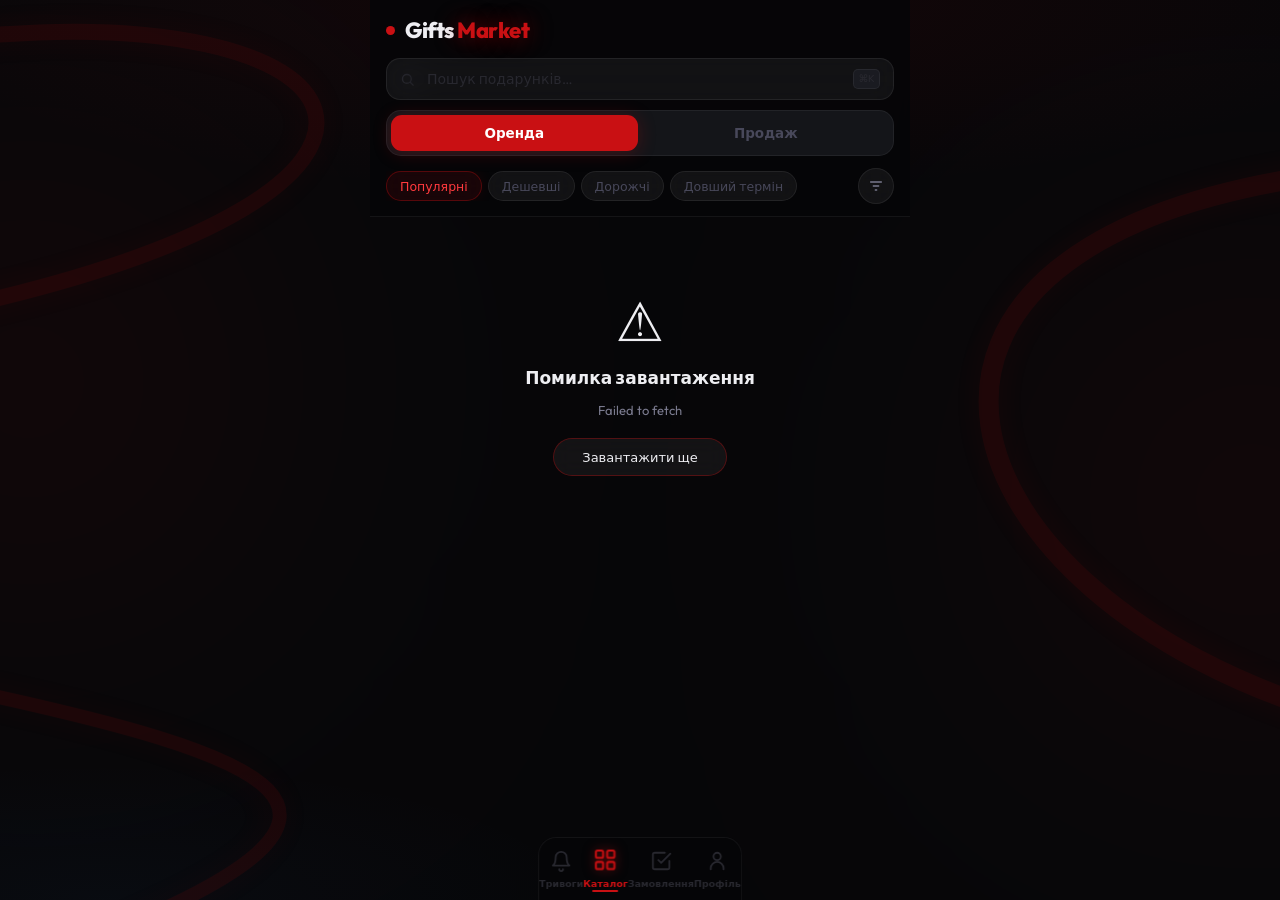
==== commit 8b6da626: "Rewrite Ukraine map with high-detail georeferenced outline - Replace 43-point approximation with 66-" ====
--- a/rent.html
+++ b/rent.html
@@ -80,87 +80,104 @@
                     <filter id="threatShadow" x="-50%" y="-50%" width="200%" height="200%">
                         <feDropShadow dx="0" dy="0" stdDeviation="4" flood-color="#ff2a2e" flood-opacity="0.8"/>
                     </filter>
-                    <!-- Ukraine clip -->
+                    <!-- Ukraine clip (high-detail georeferenced outline · 1991 borders) -->
                     <clipPath id="uaClip">
-                        <path d="M 130,54 L 270,47 L 378,47 L 432,23 L 568,8 L 622,16 L 649,54 L 730,93 L 865,194 L 946,272 L 984,365 L 984,388 L 919,419 L 838,427 L 784,466 L 746,497 L 714,489 L 692,520 L 730,567 L 703,606 L 649,629 L 568,621 L 524,598 L 541,544 L 514,466 L 470,474 L 416,466 L 378,489 L 335,536 L 324,505 L 314,388 L 324,350 L 270,311 L 249,303 L 189,311 L 135,272 L 108,210 L 81,163 L 54,140 L 38,109 L 16,85 L 54,47 L 108,47 Z"/>
+                        <path d="M 112,138 L 128,106 L 159,92 L 203,82 L 242,92 L 284,95 L 328,88 L 382,73 L 435,70 L 491,87 L 550,87 L 602,85 L 640,106 L 662,112 L 689,125 L 728,129 L 748,153 L 819,187 L 877,238 L 908,288 L 954,335 L 963,380 L 969,398 L 958,414 L 889,419 L 820,421 L 799,445 L 711,526 L 794,561 L 782,564 L 739,557 L 708,608 L 663,616 L 635,644 L 610,630 L 564,557 L 569,551 L 625,495 L 685,512 L 689,491 L 582,462 L 539,457 L 505,471 L 476,481 L 449,512 L 417,544 L 390,547 L 367,544 L 352,540 L 335,546 L 329,563 L 286,549 L 247,511 L 204,486 L 154,469 L 102,486 L 77,481 L 43,380 L 35,349 L 30,318 L 32,294 L 35,266 L 46,207 L 83,170 L 113,162 Z"/>
                     </clipPath>
-                    <!-- Crimea diagonal hatch (occupied territory) -->
-                    <pattern id="crimea-hatch" x="0" y="0" width="8" height="8"
-                             patternUnits="userSpaceOnUse" patternTransform="rotate(42)">
-                        <line x1="0" y1="0" x2="0" y2="8" stroke="rgba(130,160,230,0.55)" stroke-width="1.2"/>
-                    </pattern>
-                    <!-- Subtle lat/lon grid inside UA -->
-                    <pattern id="ua-grid" x="0" y="0" width="50" height="44"
+                    <!-- Inner relief shading for cartographic depth -->
+                    <radialGradient id="uaRelief" cx="46%" cy="40%" r="64%">
+                        <stop offset="0%"   stop-color="#2a3f66" stop-opacity="0.55"/>
+                        <stop offset="55%"  stop-color="#172741" stop-opacity="0.28"/>
+                        <stop offset="100%" stop-color="#0a111d" stop-opacity="0"/>
+                    </radialGradient>
+                    <!-- Coast drop-shadow into the sea -->
+                    <filter id="coastShadow" x="-12%" y="-12%" width="124%" height="124%">
+                        <feDropShadow dx="0" dy="2.5" stdDeviation="5" flood-color="#00060f" flood-opacity="0.7"/>
+                    </filter>
+                    <!-- Subtle lat/lon graticule inside UA -->
+                    <pattern id="ua-grid" x="0" y="0" width="46" height="40"
                              patternUnits="userSpaceOnUse">
-                        <path d="M 50 0 L 0 0 0 44" fill="none"
-                              stroke="rgba(255,255,255,0.018)" stroke-width="0.5"/>
+                        <path d="M 46 0 L 0 0 0 40" fill="none"
+                              stroke="rgba(150,180,230,0.04)" stroke-width="0.6"/>
                     </pattern>
                 </defs>
 
                 <!-- Sea / outside (dark navy) -->
                 <rect width="1000" height="660" fill="#060b14"/>
 
-                <!-- Black Sea: south of Ukraine -->
-                <path class="map-black-sea" d="M 0,480 L 130,430 L 220,440 L 330,490 L 416,495 L 470,472 L 514,466 L 541,544 L 524,598 L 568,621 L 649,629 L 703,606 L 730,567 L 784,521 L 1000,480 L 1000,660 L 0,660 Z"/>
-
-                <!-- Ukraine filled body -->
-                <path class="ua-body" d="M 130,54 L 270,47 L 378,47 L 432,23 L 568,8 L 622,16 L 649,54 L 730,93 L 865,194 L 946,272 L 984,365 L 984,388 L 919,419 L 838,427 L 784,466 L 746,497 L 714,489 L 692,520 L 730,567 L 703,606 L 649,629 L 568,621 L 524,598 L 541,544 L 514,466 L 470,474 L 416,466 L 378,489 L 335,536 L 324,505 L 314,388 L 324,350 L 270,311 L 249,303 L 189,311 L 135,272 L 108,210 L 81,163 L 54,140 L 38,109 L 16,85 L 54,47 L 108,47 Z"
+                <!-- Black Sea (drawn under the land body) -->
+                <path class="map-black-sea" d="M 0,660 L 0,500 L 80,485 L 160,470 L 250,500 L 330,560 L 420,545 L 480,480 L 560,455 L 600,492 L 560,560 L 635,652 L 720,615 L 800,560 L 1000,540 L 1000,660 Z"/>
+
+                <!-- Ukraine filled body (high-detail 1991 outline) -->
+                <path class="ua-body" filter="url(#coastShadow)"
+                      d="M 112,138 L 128,106 L 159,92 L 203,82 L 242,92 L 284,95 L 328,88 L 382,73 L 435,70 L 491,87 L 550,87 L 602,85 L 640,106 L 662,112 L 689,125 L 728,129 L 748,153 L 819,187 L 877,238 L 908,288 L 954,335 L 963,380 L 969,398 L 958,414 L 889,419 L 820,421 L 799,445 L 711,526 L 794,561 L 782,564 L 739,557 L 708,608 L 663,616 L 635,644 L 610,630 L 564,557 L 569,551 L 625,495 L 685,512 L 689,491 L 582,462 L 539,457 L 505,471 L 476,481 L 449,512 L 417,544 L 390,547 L 367,544 L 352,540 L 335,546 L 329,563 L 286,549 L 247,511 L 204,486 L 154,469 L 102,486 L 77,481 L 43,380 L 35,349 L 30,318 L 32,294 L 35,266 L 46,207 L 83,170 L 113,162 Z"
                       fill="url(#uaFill)"/>
 
-                <!-- Grid overlay inside Ukraine -->
+                <!-- Relief shading + graticule clipped to Ukraine -->
+                <rect class="ua-relief" x="0" y="0" width="1000" height="660" clip-path="url(#uaClip)" fill="url(#uaRelief)"/>
                 <rect class="map-grid-overlay" x="0" y="0" width="1000" height="660" clip-path="url(#uaClip)"/>
 
-                <!-- Oblast administrative divisions (1991 borders) -->
+                <!-- Oblast administrative divisions (24 oblasts + Crimea, 1991 borders) -->
                 <g class="map-oblasts" clip-path="url(#uaClip)">
-                    <path d="M150,118 C172,178 186,238 198,298 C204,330 206,360 204,392"/>
-                    <path d="M250,84 C262,166 268,248 270,322 C271,360 268,396 262,430"/>
-                    <path d="M345,66 C351,158 350,242 345,322 C342,372 338,420 332,468"/>
-                    <path d="M432,58 C437,158 433,250 426,338 C421,400 414,452 404,496"/>
-                    <path d="M508,72 C503,150 498,212 492,262 C486,318 480,372 478,420"/>
-                    <path d="M600,52 C611,128 616,200 612,262 C608,318 600,366 592,408"/>
-                    <path d="M700,116 C705,198 705,280 700,342 C696,392 688,432 678,470"/>
-                    <path d="M804,176 C799,258 793,322 782,382 C775,420 764,452 752,480"/>
-                    <path d="M64,206 C204,196 360,210 472,226 C560,238 648,250 720,268"/>
-                    <path d="M118,298 C280,288 432,298 562,318 C648,330 728,348 792,370"/>
-                    <path d="M330,372 C470,366 602,372 720,384 C770,389 812,398 844,408"/>
-                    <path d="M470,440 C560,446 650,470 720,492 C760,505 792,520 812,536"/>
-                    <path d="M560,520 C620,526 680,540 700,560"/>
+                    <!-- Vertical meridional dividers (W→E) -->
+                    <path d="M 95,200 C 120,250 132,300 140,355 C 146,400 150,440 150,475"/>
+                    <path d="M 160,150 C 180,210 196,275 206,340 C 213,390 214,435 210,470"/>
+                    <path d="M 250,110 C 262,180 270,255 272,330 C 273,390 268,445 256,500"/>
+                    <path d="M 345,95 C 352,180 352,265 348,345 C 345,405 338,465 330,520"/>
+                    <path d="M 440,82 C 446,175 444,265 438,350 C 433,415 424,475 412,525"/>
+                    <path d="M 540,90 C 535,180 528,255 520,320 C 513,380 502,445 492,490"/>
+                    <path d="M 640,108 C 648,195 650,280 644,355 C 639,415 628,470 614,508"/>
+                    <path d="M 740,135 C 746,225 744,305 732,375 C 723,425 710,468 695,500"/>
+                    <path d="M 845,205 C 842,285 832,350 816,408 C 805,448 790,480 774,505"/>
+                    <!-- Horizontal parallel dividers (N→S) -->
+                    <path d="M 60,205 C 200,192 360,202 500,214 C 620,225 740,242 850,268"/>
+                    <path d="M 95,290 C 250,278 420,288 570,308 C 680,323 780,344 870,372"/>
+                    <path d="M 200,375 C 360,366 520,372 660,388 C 740,398 808,414 858,432"/>
+                    <path d="M 330,455 C 440,458 560,470 660,492 C 720,506 772,522 805,540"/>
                 </g>
 
-                <!-- Sea of Azov (drawn over Ukraine body to show water) -->
+                <!-- Sea of Azov (over land body to reveal water in the NE pocket) -->
                 <path class="map-azov-sea"
-                      d="M 692,477 L 714,467 L 784,450 L 838,427 L 919,404 L 962,378 L 962,400 L 838,443 L 784,521 L 708,511 Z"/>
-
-                <!-- Dnipro river -->
+                      d="M 711,526 L 799,445 L 889,419 L 958,414 L 966,440 L 905,475 L 815,520 L 740,545 Z"/>
+
+                <!-- Major rivers ─────────────────────────────────── -->
+                <!-- Dnipro (Дніпро): N border → Kyiv → Dnipro → Kherson mouth -->
+                <path class="map-river dnipro" fill="none"
+                      d="M 491,90 C 472,120 461,150 460,182
+                         C 459,228 478,268 532,298
+                         C 600,330 668,322 700,316
+                         C 712,350 668,392 624,420
+                         C 596,440 580,452 560,460"/>
+                <!-- Desna (tributary of Dnipro, NE) -->
+                <path class="map-river minor" fill="none"
+                      d="M 690,135 C 640,175 590,210 540,245 C 500,272 472,292 460,300"/>
+                <!-- Dniester (Дністер): Carpathians → SW Black Sea mouth -->
                 <path class="map-river" fill="none"
-                      d="M 597,28 C 582,65 562,110 535,165 C 516,202 504,235 504,245
-                         C 510,268 528,278 555,300 C 596,325 644,318 695,318
-                         C 712,336 712,356 700,376 C 682,400 646,414 614,430
-                         C 594,445 578,455 571,470"/>
-                <!-- Dniester river (Дністер) - W Ukraine -->
+                      d="M 90,250 C 120,295 165,330 220,368
+                         C 285,410 355,448 412,478
+                         C 432,488 442,495 449,500"/>
+                <!-- Southern Bug (Південний Буг): central → Mykolaiv -->
                 <path class="map-river" fill="none"
-                      d="M 135,100 C 148,135 155,170 160,210
-                         C 168,250 178,290 200,330
-                         C 220,366 248,395 265,430
-                         C 290,470 318,490 335,510"/>
-                <!-- Southern Bug river -->
-                <path class="map-river" fill="none"
-                      d="M 294,210 C 302,240 315,270 330,300
-                         C 348,334 368,360 390,390
-                         C 408,415 425,440 445,460"/>
-
-                <!-- Crimea: integral part of Ukraine (1991 borders) — subtle peninsula divider -->
-                <path class="ua-isthmus"
-                      d="M 514,466 L 541,500 M 692,520 L 660,512"/>
+                      d="M 300,205 C 332,265 378,330 426,392
+                         C 466,440 504,468 528,484"/>
+                <!-- Siverskyi Donets (E Ukraine) -->
+                <path class="map-river minor" fill="none"
+                      d="M 728,135 C 760,180 800,225 828,272
+                         C 852,312 858,350 850,382"/>
+
+                <!-- Perekop isthmus — Crimea connection (1991 borders) -->
+                <path class="ua-isthmus" d="M 625,495 L 689,491"/>
 
                 <!-- Ukraine border (glow + crisp) -->
-                <path class="ua-border-glow" d="M 130,54 L 270,47 L 378,47 L 432,23 L 568,8 L 622,16 L 649,54 L 730,93 L 865,194 L 946,272 L 984,365 L 984,388 L 919,419 L 838,427 L 784,466 L 746,497 L 714,489 L 692,520 L 730,567 L 703,606 L 649,629 L 568,621 L 524,598 L 541,544 L 514,466 L 470,474 L 416,466 L 378,489 L 335,536 L 324,505 L 314,388 L 324,350 L 270,311 L 249,303 L 189,311 L 135,272 L 108,210 L 81,163 L 54,140 L 38,109 L 16,85 L 54,47 L 108,47 Z"/>
-                <path class="ua-border"     d="M 130,54 L 270,47 L 378,47 L 432,23 L 568,8 L 622,16 L 649,54 L 730,93 L 865,194 L 946,272 L 984,365 L 984,388 L 919,419 L 838,427 L 784,466 L 746,497 L 714,489 L 692,520 L 730,567 L 703,606 L 649,629 L 568,621 L 524,598 L 541,544 L 514,466 L 470,474 L 416,466 L 378,489 L 335,536 L 324,505 L 314,388 L 324,350 L 270,311 L 249,303 L 189,311 L 135,272 L 108,210 L 81,163 L 54,140 L 38,109 L 16,85 L 54,47 L 108,47 Z"/>
+                <path class="ua-border-glow"
+                      d="M 112,138 L 128,106 L 159,92 L 203,82 L 242,92 L 284,95 L 328,88 L 382,73 L 435,70 L 491,87 L 550,87 L 602,85 L 640,106 L 662,112 L 689,125 L 728,129 L 748,153 L 819,187 L 877,238 L 908,288 L 954,335 L 963,380 L 969,398 L 958,414 L 889,419 L 820,421 L 799,445 L 711,526 L 794,561 L 782,564 L 739,557 L 708,608 L 663,616 L 635,644 L 610,630 L 564,557 L 569,551 L 625,495 L 685,512 L 689,491 L 582,462 L 539,457 L 505,471 L 476,481 L 449,512 L 417,544 L 390,547 L 367,544 L 352,540 L 335,546 L 329,563 L 286,549 L 247,511 L 204,486 L 154,469 L 102,486 L 77,481 L 43,380 L 35,349 L 30,318 L 32,294 L 35,266 L 46,207 L 83,170 L 113,162 Z"/>
+                <path class="ua-border"
+                      d="M 112,138 L 128,106 L 159,92 L 203,82 L 242,92 L 284,95 L 328,88 L 382,73 L 435,70 L 491,87 L 550,87 L 602,85 L 640,106 L 662,112 L 689,125 L 728,129 L 748,153 L 819,187 L 877,238 L 908,288 L 954,335 L 963,380 L 969,398 L 958,414 L 889,419 L 820,421 L 799,445 L 711,526 L 794,561 L 782,564 L 739,557 L 708,608 L 663,616 L 635,644 L 610,630 L 564,557 L 569,551 L 625,495 L 685,512 L 689,491 L 582,462 L 539,457 L 505,471 L 476,481 L 449,512 L 417,544 L 390,547 L 367,544 L 352,540 L 335,546 L 329,563 L 286,549 L 247,511 L 204,486 L 154,469 L 102,486 L 77,481 L 43,380 L 35,349 L 30,318 L 32,294 L 35,266 L 46,207 L 83,170 L 113,162 Z"/>
 
                 <!-- Region / water labels -->
-                <text class="map-water-label" x="420" y="592" text-anchor="middle" font-size="11">Чорне море</text>
-                <text class="map-water-label" x="845" y="462" text-anchor="middle" font-size="8">Азовське море</text>
-                <text class="map-region-label" x="626" y="586" text-anchor="middle" font-size="9">Крим</text>
+                <text class="map-water-label" x="300" y="615" text-anchor="middle" font-size="12">Чорне море</text>
+                <text class="map-water-label" x="885" y="455" text-anchor="middle" font-size="8.5">Азовське море</text>
+                <text class="map-region-label" x="660" y="585" text-anchor="middle" font-size="9">Крим</text>
 
                 <!-- Compass rose -->
                 <g class="map-compass" transform="translate(967,42)">
--- a/rent.css
+++ b/rent.css
@@ -667,26 +667,36 @@
 .alerts-map.dragging { cursor: grabbing; }
 
 /* SVG map elements */
-.ua-body { }
+.ua-body { stroke: rgba(120,160,235,0.18); stroke-width: 0.5; }
+.ua-relief { pointer-events: none; mix-blend-mode: screen; opacity: 0.9; }
 .ua-border-glow {
     fill: none;
-    stroke: rgba(100,140,255,0.25);
-    stroke-width: 4;
-    filter: blur(3px);
+    stroke: rgba(95,140,255,0.30);
+    stroke-width: 4.5;
+    filter: blur(3.5px);
 }
 .ua-border {
     fill: none;
-    stroke: rgba(160,190,255,0.45);
-    stroke-width: 1.2;
+    stroke: rgba(175,205,255,0.62);
+    stroke-width: 1.4;
     stroke-linejoin: round;
     stroke-linecap: round;
 }
 .map-river {
     fill: none;
-    stroke: rgba(46,141,224,0.35);
-    stroke-width: 1.5;
+    stroke: rgba(46,141,224,0.34);
+    stroke-width: 1.4;
     stroke-linecap: round;
     stroke-linejoin: round;
+}
+.map-river.dnipro {
+    stroke: rgba(58,158,255,0.52);
+    stroke-width: 2.1;
+    filter: drop-shadow(0 0 2px rgba(46,141,224,0.4));
+}
+.map-river.minor {
+    stroke: rgba(46,141,224,0.22);
+    stroke-width: 1.05;
 }
 .map-city {
     fill: #3b9eff; opacity: 0.55;
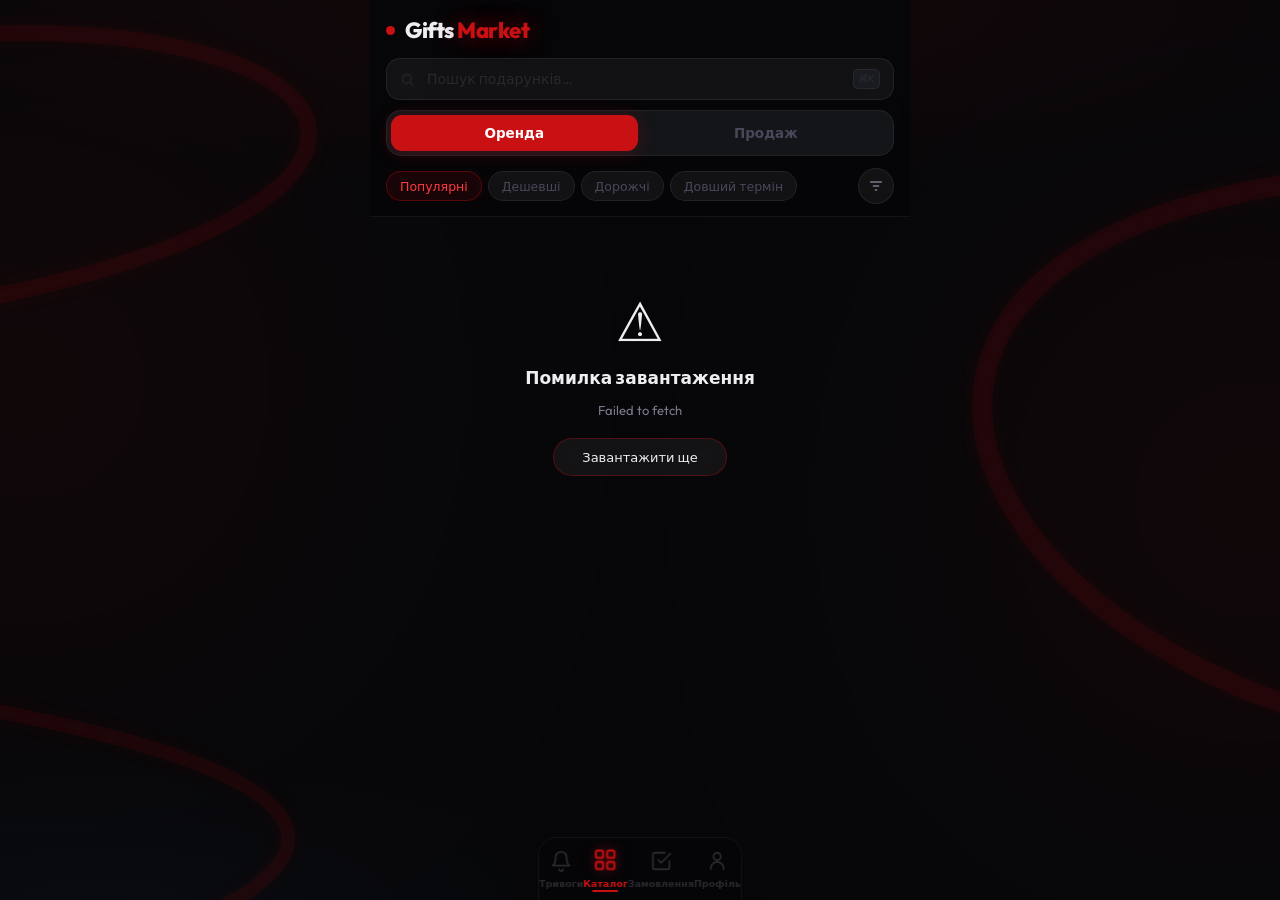
==== commit c1f4823c: "Massive map overhaul: smooth border, 25 oblast divisions + labels - Replace L-segment outline with s" ====
--- a/rent.html
+++ b/rent.html
@@ -80,9 +80,9 @@
                     <filter id="threatShadow" x="-50%" y="-50%" width="200%" height="200%">
                         <feDropShadow dx="0" dy="0" stdDeviation="4" flood-color="#ff2a2e" flood-opacity="0.8"/>
                     </filter>
-                    <!-- Ukraine clip (high-detail georeferenced outline · 1991 borders) -->
+                    <!-- Ukraine clip — smooth bezier outline (1991 borders) -->
                     <clipPath id="uaClip">
-                        <path d="M 112,138 L 128,106 L 159,92 L 203,82 L 242,92 L 284,95 L 328,88 L 382,73 L 435,70 L 491,87 L 550,87 L 602,85 L 640,106 L 662,112 L 689,125 L 728,129 L 748,153 L 819,187 L 877,238 L 908,288 L 954,335 L 963,380 L 969,398 L 958,414 L 889,419 L 820,421 L 799,445 L 711,526 L 794,561 L 782,564 L 739,557 L 708,608 L 663,616 L 635,644 L 610,630 L 564,557 L 569,551 L 625,495 L 685,512 L 689,491 L 582,462 L 539,457 L 505,471 L 476,481 L 449,512 L 417,544 L 390,547 L 367,544 L 352,540 L 335,546 L 329,563 L 286,549 L 247,511 L 204,486 L 154,469 L 102,486 L 77,481 L 43,380 L 35,349 L 30,318 L 32,294 L 35,266 L 46,207 L 83,170 L 113,162 Z"/>
+                        <path d="M 113,162 Q 100,150 112,138 Q 120,122 128,106 Q 143,99 159,92 Q 181,87 203,82 Q 222,87 242,92 Q 263,94 284,95 Q 306,91 328,88 Q 355,80 382,73 Q 408,71 435,70 Q 463,78 491,87 Q 520,87 550,87 Q 576,86 602,85 Q 621,95 640,106 Q 651,109 662,112 Q 675,118 689,125 Q 709,127 728,129 Q 738,141 748,153 Q 760,159 772,165 Q 795,176 819,187 Q 836,200 852,214 Q 865,226 877,238 Q 886,256 892,273 Q 900,280 908,288 Q 915,300 922,311 Q 938,323 954,335 Q 958,350 963,380 Q 966,390 969,398 Q 964,406 958,414 Q 939,417 920,419 Q 905,419 889,419 Q 872,420 853,419 Q 836,420 820,421 Q 810,432 799,445 Q 752,484 711,526 Q 752,543 794,561 L 782,564 Q 760,561 739,557 Q 724,582 708,608 Q 685,612 663,616 Q 660,619 658,621 Q 643,638 635,644 Q 622,637 610,630 Q 586,595 564,557 L 569,551 Q 597,523 625,495 Q 655,504 685,512 L 689,491 Q 636,477 582,462 Q 560,460 539,457 Q 522,464 505,471 Q 490,476 476,481 Q 462,497 449,512 Q 433,528 417,544 Q 404,546 390,547 Q 379,546 367,544 Q 360,542 352,540 Q 343,543 335,546 L 329,563 Q 307,556 286,549 Q 265,530 247,511 Q 226,498 204,486 Q 179,478 154,469 Q 128,478 102,486 L 77,481 Q 60,431 43,380 Q 39,365 35,349 Q 32,334 30,318 Q 31,306 32,294 Q 33,280 35,266 Q 40,237 46,207 Q 64,189 83,170 Q 98,166 113,162 Z"/>
                     </clipPath>
                     <!-- Inner relief shading for cartographic depth -->
                     <radialGradient id="uaRelief" cx="46%" cy="40%" r="64%">
@@ -102,92 +102,178 @@
                     </pattern>
                 </defs>
 
-                <!-- Sea / outside (dark navy) -->
-                <rect width="1000" height="660" fill="#060b14"/>
-
-                <!-- Black Sea (drawn under the land body) -->
-                <path class="map-black-sea" d="M 0,660 L 0,500 L 80,485 L 160,470 L 250,500 L 330,560 L 420,545 L 480,480 L 560,455 L 600,492 L 560,560 L 635,652 L 720,615 L 800,560 L 1000,540 L 1000,660 Z"/>
-
-                <!-- Ukraine filled body (high-detail 1991 outline) -->
+                <!-- Sea background (near-black navy) -->
+                <rect width="1000" height="660" fill="#040912"/>
+
+                <!-- Black Sea — south of Ukrainian coast -->
+                <path class="map-black-sea"
+                      d="M 0,520 C 70,512 145,505 220,520 C 272,530 305,548 329,563
+                         L 335,546 L 352,540 L 367,544 L 390,547 L 417,544 L 449,512
+                         L 476,481 L 505,471 L 539,457 L 582,462 L 689,491 L 685,512
+                         L 625,495 L 564,557 L 569,551 L 610,630 L 635,644 L 658,621
+                         L 663,616 L 708,608 L 739,557 L 782,564 L 794,561
+                         C 868,548 938,542 1000,540 L 1000,660 L 0,660 Z"/>
+
+                <!-- Ukraine land body (smooth bezier outline, 1991 borders) -->
                 <path class="ua-body" filter="url(#coastShadow)"
-                      d="M 112,138 L 128,106 L 159,92 L 203,82 L 242,92 L 284,95 L 328,88 L 382,73 L 435,70 L 491,87 L 550,87 L 602,85 L 640,106 L 662,112 L 689,125 L 728,129 L 748,153 L 819,187 L 877,238 L 908,288 L 954,335 L 963,380 L 969,398 L 958,414 L 889,419 L 820,421 L 799,445 L 711,526 L 794,561 L 782,564 L 739,557 L 708,608 L 663,616 L 635,644 L 610,630 L 564,557 L 569,551 L 625,495 L 685,512 L 689,491 L 582,462 L 539,457 L 505,471 L 476,481 L 449,512 L 417,544 L 390,547 L 367,544 L 352,540 L 335,546 L 329,563 L 286,549 L 247,511 L 204,486 L 154,469 L 102,486 L 77,481 L 43,380 L 35,349 L 30,318 L 32,294 L 35,266 L 46,207 L 83,170 L 113,162 Z"
+                      d="M 113,162 Q 100,150 112,138 Q 120,122 128,106 Q 143,99 159,92 Q 181,87 203,82 Q 222,87 242,92 Q 263,94 284,95 Q 306,91 328,88 Q 355,80 382,73 Q 408,71 435,70 Q 463,78 491,87 Q 520,87 550,87 Q 576,86 602,85 Q 621,95 640,106 Q 651,109 662,112 Q 675,118 689,125 Q 709,127 728,129 Q 738,141 748,153 Q 760,159 772,165 Q 795,176 819,187 Q 836,200 852,214 Q 865,226 877,238 Q 886,256 892,273 Q 900,280 908,288 Q 915,300 922,311 Q 938,323 954,335 Q 958,350 963,380 Q 966,390 969,398 Q 964,406 958,414 Q 939,417 920,419 Q 905,419 889,419 Q 872,420 853,419 Q 836,420 820,421 Q 810,432 799,445 Q 752,484 711,526 Q 752,543 794,561 L 782,564 Q 760,561 739,557 Q 724,582 708,608 Q 685,612 663,616 Q 660,619 658,621 Q 643,638 635,644 Q 622,637 610,630 Q 586,595 564,557 L 569,551 Q 597,523 625,495 Q 655,504 685,512 L 689,491 Q 636,477 582,462 Q 560,460 539,457 Q 522,464 505,471 Q 490,476 476,481 Q 462,497 449,512 Q 433,528 417,544 Q 404,546 390,547 Q 379,546 367,544 Q 360,542 352,540 Q 343,543 335,546 L 329,563 Q 307,556 286,549 Q 265,530 247,511 Q 226,498 204,486 Q 179,478 154,469 Q 128,478 102,486 L 77,481 Q 60,431 43,380 Q 39,365 35,349 Q 32,334 30,318 Q 31,306 32,294 Q 33,280 35,266 Q 40,237 46,207 Q 64,189 83,170 Q 98,166 113,162 Z"
                       fill="url(#uaFill)"/>
 
-                <!-- Relief shading + graticule clipped to Ukraine -->
-                <rect class="ua-relief" x="0" y="0" width="1000" height="660" clip-path="url(#uaClip)" fill="url(#uaRelief)"/>
-                <rect class="map-grid-overlay" x="0" y="0" width="1000" height="660" clip-path="url(#uaClip)"/>
-
-                <!-- Oblast administrative divisions (24 oblasts + Crimea, 1991 borders) -->
+                <!-- Relief shading + graticule, clipped inside Ukraine -->
+                <rect x="0" y="0" width="1000" height="660" clip-path="url(#uaClip)" fill="url(#uaRelief)" class="ua-relief"/>
+                <rect x="0" y="0" width="1000" height="660" clip-path="url(#uaClip)" class="map-grid-overlay"/>
+
+                <!-- ── Oblast boundary network (25 oblasts, 1991 boundaries) ── -->
                 <g class="map-oblasts" clip-path="url(#uaClip)">
-                    <!-- Vertical meridional dividers (W→E) -->
-                    <path d="M 95,200 C 120,250 132,300 140,355 C 146,400 150,440 150,475"/>
-                    <path d="M 160,150 C 180,210 196,275 206,340 C 213,390 214,435 210,470"/>
-                    <path d="M 250,110 C 262,180 270,255 272,330 C 273,390 268,445 256,500"/>
-                    <path d="M 345,95 C 352,180 352,265 348,345 C 345,405 338,465 330,520"/>
-                    <path d="M 440,82 C 446,175 444,265 438,350 C 433,415 424,475 412,525"/>
-                    <path d="M 540,90 C 535,180 528,255 520,320 C 513,380 502,445 492,490"/>
-                    <path d="M 640,108 C 648,195 650,280 644,355 C 639,415 628,470 614,508"/>
-                    <path d="M 740,135 C 746,225 744,305 732,375 C 723,425 710,468 695,500"/>
-                    <path d="M 845,205 C 842,285 832,350 816,408 C 805,448 790,480 774,505"/>
-                    <!-- Horizontal parallel dividers (N→S) -->
-                    <path d="M 60,205 C 200,192 360,202 500,214 C 620,225 740,242 850,268"/>
-                    <path d="M 95,290 C 250,278 420,288 570,308 C 680,323 780,344 870,372"/>
-                    <path d="M 200,375 C 360,366 520,372 660,388 C 740,398 808,414 858,432"/>
-                    <path d="M 330,455 C 440,458 560,470 660,492 C 720,506 772,522 805,540"/>
+                    <!-- Volyn north belt / Lviv split (lat≈50.5 W-E divider) -->
+                    <path d="M 112,155 C 195,160 278,162 380,170"/>
+                    <!-- Volyn | Rivne (lon≈26.4, N→S) -->
+                    <path d="M 238,93 C 228,135 218,175 206,250"/>
+                    <!-- Rivne | Zhytomyr (lon≈27.5) -->
+                    <path d="M 280,96 C 285,140 292,185 295,252"/>
+                    <!-- Zhytomyr | Kyiv oblast (lon≈29.1) -->
+                    <path d="M 382,73 C 382,125 384,182 388,258"/>
+                    <!-- Kyiv oblast | Chernihiv (lon≈31.2) -->
+                    <path d="M 497,87 C 499,138 502,190 505,258"/>
+                    <!-- Chernihiv | Sumy (lon≈34.0) -->
+                    <path d="M 602,85 C 608,130 614,178 616,248"/>
+                    <!-- Sumy | Kharkiv SE diagonal -->
+                    <path d="M 616,248 C 648,228 698,212 748,205"/>
+                    <!-- Poltava | Kharkiv (lon≈35.5) -->
+                    <path d="M 729,130 C 732,168 734,210 732,258"/>
+                    <!-- Kharkiv | Donetsk corridor (lon≈37.2) -->
+                    <path d="M 811,192 C 818,238 822,292 820,352"/>
+                    <!-- Luhansk | Donetsk (lon≈38.0) -->
+                    <path d="M 851,218 C 856,270 860,324 858,382"/>
+                    <!-- Poltava | Cherkasy (lon≈32.5) -->
+                    <path d="M 548,87 C 550,140 552,192 550,258"/>
+                    <!-- Kirovohrad S leg -->
+                    <path d="M 550,258 C 548,302 546,345 540,400"/>
+                    <!-- Poltava | Dnipropetrovsk (lon≈34 central) -->
+                    <path d="M 638,192 C 642,248 644,308 642,362"/>
+                    <!-- Dnipro | Zaporizhzhia (lat≈47.8) -->
+                    <path d="M 642,362 C 670,358 710,356 750,366"/>
+                    <!-- Zaporizhzhia | Donetsk diagonal -->
+                    <path d="M 750,366 C 773,372 798,382 820,392"/>
+                    <!-- Lviv | Ternopil (lon≈25.3) -->
+                    <path d="M 178,88 C 180,138 184,188 188,262"/>
+                    <!-- Lviv SW | Ivano-Frankivsk → Zakarpattia -->
+                    <path d="M 188,262 C 178,280 162,298 144,318"/>
+                    <!-- Ternopil | Khmelnytskyi (lon≈26.4 S sector) -->
+                    <path d="M 238,200 C 244,225 252,248 258,275"/>
+                    <!-- Khmelnytskyi | Vinnytsia (lon≈27.8) -->
+                    <path d="M 316,170 C 318,218 320,262 322,308"/>
+                    <!-- Vinnytsia | Zhytomyr E edge -->
+                    <path d="M 322,308 C 350,290 375,275 390,258"/>
+                    <!-- Kyiv city pocket arc -->
+                    <path d="M 434,135 C 448,143 470,143 484,135"/>
+                    <!-- Vinnytsia | Kirovohrad (lat≈48.0) -->
+                    <path d="M 322,350 C 400,345 475,342 540,340"/>
+                    <!-- Odesa | Mykolaiv (lat≈47.0) -->
+                    <path d="M 390,428 C 450,428 512,428 568,425"/>
+                    <!-- Mykolaiv | Kherson (lon≈33.0) -->
+                    <path d="M 600,340 C 602,382 604,418 606,456"/>
+                    <!-- Kherson | Zaporizhzhia (lat≈47.5) -->
+                    <path d="M 606,392 C 636,390 672,390 706,393"/>
                 </g>
 
-                <!-- Sea of Azov (over land body to reveal water in the NE pocket) -->
+                <!-- Sea of Azov — over land to reveal water pocket -->
                 <path class="map-azov-sea"
-                      d="M 711,526 L 799,445 L 889,419 L 958,414 L 966,440 L 905,475 L 815,520 L 740,545 Z"/>
-
-                <!-- Major rivers ─────────────────────────────────── -->
-                <!-- Dnipro (Дніпро): N border → Kyiv → Dnipro → Kherson mouth -->
+                      d="M 711,526 Q 755,535 799,445 Q 854,432 889,419 L 958,414
+                         L 968,440 Q 926,480 860,526 Q 800,548 740,548 Z"/>
+
+                <!-- ── Rivers ─────────────────────────────────────── -->
+                <!-- Dnipro main stem (thicker, glowing) -->
                 <path class="map-river dnipro" fill="none"
-                      d="M 491,90 C 472,120 461,150 460,182
-                         C 459,228 478,268 532,298
-                         C 600,330 668,322 700,316
-                         C 712,350 668,392 624,420
-                         C 596,440 580,452 560,460"/>
-                <!-- Desna (tributary of Dnipro, NE) -->
+                      d="M 491,90 C 475,118 462,148 460,180
+                         C 458,225 476,265 530,295
+                         C 596,328 665,320 698,314
+                         C 712,348 668,390 624,418
+                         C 598,438 580,450 562,460"/>
+                <!-- Prypiat (W tributary → Kyiv reservoir) -->
                 <path class="map-river minor" fill="none"
-                      d="M 690,135 C 640,175 590,210 540,245 C 500,272 472,292 460,300"/>
-                <!-- Dniester (Дністер): Carpathians → SW Black Sea mouth -->
+                      d="M 382,75 C 390,108 402,135 420,155 C 436,170 449,176 460,180"/>
+                <!-- Desna (NE tributary) -->
+                <path class="map-river minor" fill="none"
+                      d="M 688,134 C 645,172 600,210 555,244 C 516,270 488,290 462,298"/>
+                <!-- Dniester (Carpathians → SW mouth) -->
                 <path class="map-river" fill="none"
-                      d="M 90,250 C 120,295 165,330 220,368
-                         C 285,410 355,448 412,478
-                         C 432,488 442,495 449,500"/>
-                <!-- Southern Bug (Південний Буг): central → Mykolaiv -->
+                      d="M 88,248 C 118,292 162,328 218,365
+                         C 282,408 350,448 410,476 C 430,486 443,493 450,499"/>
+                <!-- Southern Buh (central → Mykolaiv) -->
                 <path class="map-river" fill="none"
-                      d="M 300,205 C 332,265 378,330 426,392
-                         C 466,440 504,468 528,484"/>
+                      d="M 298,205 C 330,262 375,328 424,390
+                         C 462,440 500,466 528,482"/>
                 <!-- Siverskyi Donets (E Ukraine) -->
                 <path class="map-river minor" fill="none"
-                      d="M 728,135 C 760,180 800,225 828,272
-                         C 852,312 858,350 850,382"/>
-
-                <!-- Perekop isthmus — Crimea connection (1991 borders) -->
-                <path class="ua-isthmus" d="M 625,495 L 689,491"/>
-
-                <!-- Ukraine border (glow + crisp) -->
+                      d="M 726,134 C 758,178 798,222 826,270
+                         C 850,310 856,348 848,380"/>
+
+                <!-- Perekop isthmus line -->
+                <path class="ua-isthmus" d="M 625,495 Q 656,492 689,491"/>
+
+                <!-- Ukraine border — soft glow -->
                 <path class="ua-border-glow"
-                      d="M 112,138 L 128,106 L 159,92 L 203,82 L 242,92 L 284,95 L 328,88 L 382,73 L 435,70 L 491,87 L 550,87 L 602,85 L 640,106 L 662,112 L 689,125 L 728,129 L 748,153 L 819,187 L 877,238 L 908,288 L 954,335 L 963,380 L 969,398 L 958,414 L 889,419 L 820,421 L 799,445 L 711,526 L 794,561 L 782,564 L 739,557 L 708,608 L 663,616 L 635,644 L 610,630 L 564,557 L 569,551 L 625,495 L 685,512 L 689,491 L 582,462 L 539,457 L 505,471 L 476,481 L 449,512 L 417,544 L 390,547 L 367,544 L 352,540 L 335,546 L 329,563 L 286,549 L 247,511 L 204,486 L 154,469 L 102,486 L 77,481 L 43,380 L 35,349 L 30,318 L 32,294 L 35,266 L 46,207 L 83,170 L 113,162 Z"/>
+                      d="M 113,162 Q 100,150 112,138 Q 120,122 128,106 Q 143,99 159,92 Q 181,87 203,82 Q 222,87 242,92 Q 263,94 284,95 Q 306,91 328,88 Q 355,80 382,73 Q 408,71 435,70 Q 463,78 491,87 Q 520,87 550,87 Q 576,86 602,85 Q 621,95 640,106 Q 651,109 662,112 Q 675,118 689,125 Q 709,127 728,129 Q 738,141 748,153 Q 760,159 772,165 Q 795,176 819,187 Q 836,200 852,214 Q 865,226 877,238 Q 886,256 892,273 Q 900,280 908,288 Q 915,300 922,311 Q 938,323 954,335 Q 958,350 963,380 Q 966,390 969,398 Q 964,406 958,414 Q 939,417 920,419 Q 905,419 889,419 Q 872,420 853,419 Q 836,420 820,421 Q 810,432 799,445 Q 752,484 711,526 Q 752,543 794,561 L 782,564 Q 760,561 739,557 Q 724,582 708,608 Q 685,612 663,616 Q 660,619 658,621 Q 643,638 635,644 Q 622,637 610,630 Q 586,595 564,557 L 569,551 Q 597,523 625,495 Q 655,504 685,512 L 689,491 Q 636,477 582,462 Q 560,460 539,457 Q 522,464 505,471 Q 490,476 476,481 Q 462,497 449,512 Q 433,528 417,544 Q 404,546 390,547 Q 379,546 367,544 Q 360,542 352,540 Q 343,543 335,546 L 329,563 Q 307,556 286,549 Q 265,530 247,511 Q 226,498 204,486 Q 179,478 154,469 Q 128,478 102,486 L 77,481 Q 60,431 43,380 Q 39,365 35,349 Q 32,334 30,318 Q 31,306 32,294 Q 33,280 35,266 Q 40,237 46,207 Q 64,189 83,170 Q 98,166 113,162 Z"/>
+                <!-- Ukraine border — crisp line -->
                 <path class="ua-border"
-                      d="M 112,138 L 128,106 L 159,92 L 203,82 L 242,92 L 284,95 L 328,88 L 382,73 L 435,70 L 491,87 L 550,87 L 602,85 L 640,106 L 662,112 L 689,125 L 728,129 L 748,153 L 819,187 L 877,238 L 908,288 L 954,335 L 963,380 L 969,398 L 958,414 L 889,419 L 820,421 L 799,445 L 711,526 L 794,561 L 782,564 L 739,557 L 708,608 L 663,616 L 635,644 L 610,630 L 564,557 L 569,551 L 625,495 L 685,512 L 689,491 L 582,462 L 539,457 L 505,471 L 476,481 L 449,512 L 417,544 L 390,547 L 367,544 L 352,540 L 335,546 L 329,563 L 286,549 L 247,511 L 204,486 L 154,469 L 102,486 L 77,481 L 43,380 L 35,349 L 30,318 L 32,294 L 35,266 L 46,207 L 83,170 L 113,162 Z"/>
-
-                <!-- Region / water labels -->
-                <text class="map-water-label" x="300" y="615" text-anchor="middle" font-size="12">Чорне море</text>
-                <text class="map-water-label" x="885" y="455" text-anchor="middle" font-size="8.5">Азовське море</text>
-                <text class="map-region-label" x="660" y="585" text-anchor="middle" font-size="9">Крим</text>
+                      d="M 113,162 Q 100,150 112,138 Q 120,122 128,106 Q 143,99 159,92 Q 181,87 203,82 Q 222,87 242,92 Q 263,94 284,95 Q 306,91 328,88 Q 355,80 382,73 Q 408,71 435,70 Q 463,78 491,87 Q 520,87 550,87 Q 576,86 602,85 Q 621,95 640,106 Q 651,109 662,112 Q 675,118 689,125 Q 709,127 728,129 Q 738,141 748,153 Q 760,159 772,165 Q 795,176 819,187 Q 836,200 852,214 Q 865,226 877,238 Q 886,256 892,273 Q 900,280 908,288 Q 915,300 922,311 Q 938,323 954,335 Q 958,350 963,380 Q 966,390 969,398 Q 964,406 958,414 Q 939,417 920,419 Q 905,419 889,419 Q 872,420 853,419 Q 836,420 820,421 Q 810,432 799,445 Q 752,484 711,526 Q 752,543 794,561 L 782,564 Q 760,561 739,557 Q 724,582 708,608 Q 685,612 663,616 Q 660,619 658,621 Q 643,638 635,644 Q 622,637 610,630 Q 586,595 564,557 L 569,551 Q 597,523 625,495 Q 655,504 685,512 L 689,491 Q 636,477 582,462 Q 560,460 539,457 Q 522,464 505,471 Q 490,476 476,481 Q 462,497 449,512 Q 433,528 417,544 Q 404,546 390,547 Q 379,546 367,544 Q 360,542 352,540 Q 343,543 335,546 L 329,563 Q 307,556 286,549 Q 265,530 247,511 Q 226,498 204,486 Q 179,478 154,469 Q 128,478 102,486 L 77,481 Q 60,431 43,380 Q 39,365 35,349 Q 32,334 30,318 Q 31,306 32,294 Q 33,280 35,266 Q 40,237 46,207 Q 64,189 83,170 Q 98,166 113,162 Z"/>
+
+                <!-- ── Oblast name labels ──────────────────────────── -->
+                <g class="map-oblast-labels" clip-path="url(#uaClip)">
+                    <text x="164" y="102">Волинь</text>
+                    <text x="248" y="128">Рівне</text>
+                    <text x="110" y="210">Львів</text>
+                    <text x="194" y="232">Тернопіль</text>
+                    <text x="138" y="284">Ів.-Фр.</text>
+                    <text x="52" y="314">Закарп.</text>
+                    <text x="198" y="322">Чернівці</text>
+                    <text x="265" y="244">Хмельн.</text>
+                    <text x="330" y="180">Житомир</text>
+                    <text x="418" y="136">Київськ.</text>
+                    <text x="530" y="90">Чернігів</text>
+                    <text x="644" y="128">Суми</text>
+                    <text x="762" y="200">Харків</text>
+                    <text x="896" y="302">Луганськ</text>
+                    <text x="844" y="344">Донецьк</text>
+                    <text x="736" y="374">Запоріж.</text>
+                    <text x="674" y="322">Дніпро</text>
+                    <text x="544" y="312">Кіровогр.</text>
+                    <text x="630" y="238">Полтава</text>
+                    <text x="521" y="240">Черкаси</text>
+                    <text x="336" y="260">Вінниця</text>
+                    <text x="454" y="468">Одеса</text>
+                    <text x="522" y="432">Миколаїв</text>
+                    <text x="610" y="458">Херсон</text>
+                    <text x="648" y="558">Крим</text>
+                </g>
+
+                <!-- Kyiv capital marker -->
+                <g class="map-capital-group">
+                    <circle class="map-capital-ring" cx="460" cy="159" r="6"/>
+                    <circle class="map-capital-dot"  cx="460" cy="159" r="2.5"/>
+                    <text class="map-capital-label" x="469" y="163">Київ</text>
+                </g>
+
+                <!-- Water labels -->
+                <text class="map-water-label" x="292" y="612" text-anchor="middle"
+                      font-size="11" letter-spacing="1.8">ЧОРНЕ МОРЕ</text>
+                <text class="map-water-label" x="882" y="452" text-anchor="middle"
+                      font-size="7.5" letter-spacing="0.8">АЗОВСЬКЕ МОРЕ</text>
 
                 <!-- Compass rose -->
-                <g class="map-compass" transform="translate(967,42)">
-                    <circle r="17" fill="rgba(0,0,0,0.52)" stroke="rgba(255,255,255,0.10)" stroke-width="0.5"/>
-                    <polygon points="0,-13 2.5,-5 0,-8.5 -2.5,-5" fill="#d41115" opacity="0.80"/>
-                    <polygon points="0,13 2.5,5 0,8.5 -2.5,5" fill="rgba(255,255,255,0.32)"/>
-                    <polygon points="-13,0 -5,2.5 -8.5,0 -5,-2.5" fill="rgba(255,255,255,0.18)"/>
-                    <polygon points="13,0 5,2.5 8.5,0 5,-2.5" fill="rgba(255,255,255,0.18)"/>
-                    <text x="0" y="-18" text-anchor="middle" fill="rgba(255,255,255,0.38)"
-                          font-size="6.5" font-family="sans-serif" font-weight="700">N</text>
+                <g class="map-compass" transform="translate(958,46)">
+                    <circle r="20" fill="rgba(4,10,22,0.74)" stroke="rgba(140,170,235,0.20)" stroke-width="0.8"/>
+                    <line x1="0" y1="-14" x2="0" y2="-18" stroke="rgba(180,205,255,0.28)" stroke-width="0.8"/>
+                    <line x1="14" y1="0" x2="18" y2="0" stroke="rgba(180,205,255,0.28)" stroke-width="0.8"/>
+                    <line x1="0" y1="14" x2="0" y2="18" stroke="rgba(180,205,255,0.28)" stroke-width="0.8"/>
+                    <line x1="-14" y1="0" x2="-18" y2="0" stroke="rgba(180,205,255,0.28)" stroke-width="0.8"/>
+                    <polygon points="0,-15 3,-6 0,-10 -3,-6" fill="#d41115" opacity="0.94"/>
+                    <polygon points="0,15 3,6 0,10 -3,6" fill="rgba(215,232,255,0.42)"/>
+                    <polygon points="-15,0 -6,3 -10,0 -6,-3" fill="rgba(215,232,255,0.22)"/>
+                    <polygon points="15,0 6,3 10,0 6,-3" fill="rgba(215,232,255,0.22)"/>
+                    <text x="0" y="-22" text-anchor="middle" fill="rgba(195,215,255,0.65)"
+                          font-size="7" font-family="sans-serif" font-weight="800" letter-spacing="0.5">N</text>
                 </g>
 
                 <!-- Cities (populated via JS) -->
--- a/rent.css
+++ b/rent.css
@@ -1755,16 +1755,47 @@
     fill: url(#ua-grid);
 }
 .map-water-label {
-    fill: rgba(65,115,195,0.28);
+    fill: rgba(60,110,195,0.32);
     font-style: italic; font-weight: 600;
     font-family: var(--font-en); letter-spacing: 0.6px;
     pointer-events: none;
 }
 .map-region-label {
-    fill: rgba(150,175,225,0.34);
+    fill: rgba(150,175,225,0.36);
     font-weight: 700; font-family: var(--font-en);
     letter-spacing: 1.2px; text-transform: uppercase;
     pointer-events: none;
+}
+/* Oblast name labels */
+.map-oblast-labels text {
+    fill: rgba(158,188,245,0.46);
+    font-size: 7px;
+    font-family: var(--font-uk), var(--font-en), sans-serif;
+    font-weight: 600;
+    letter-spacing: 0.1px;
+    pointer-events: none;
+    text-anchor: middle;
+    dominant-baseline: middle;
+}
+/* Kyiv capital marker */
+.map-capital-ring {
+    fill: none;
+    stroke: #d4b84a;
+    stroke-width: 1.4;
+    opacity: 0.90;
+}
+.map-capital-dot {
+    fill: #d4b84a;
+    opacity: 0.95;
+    filter: drop-shadow(0 0 2px rgba(212,184,74,0.6));
+}
+.map-capital-label {
+    fill: rgba(212,184,74,0.86);
+    font-size: 7px;
+    font-weight: 700;
+    font-family: var(--font-uk), sans-serif;
+    pointer-events: none;
+    dominant-baseline: middle;
 }
 .map-compass { pointer-events: none; }
 
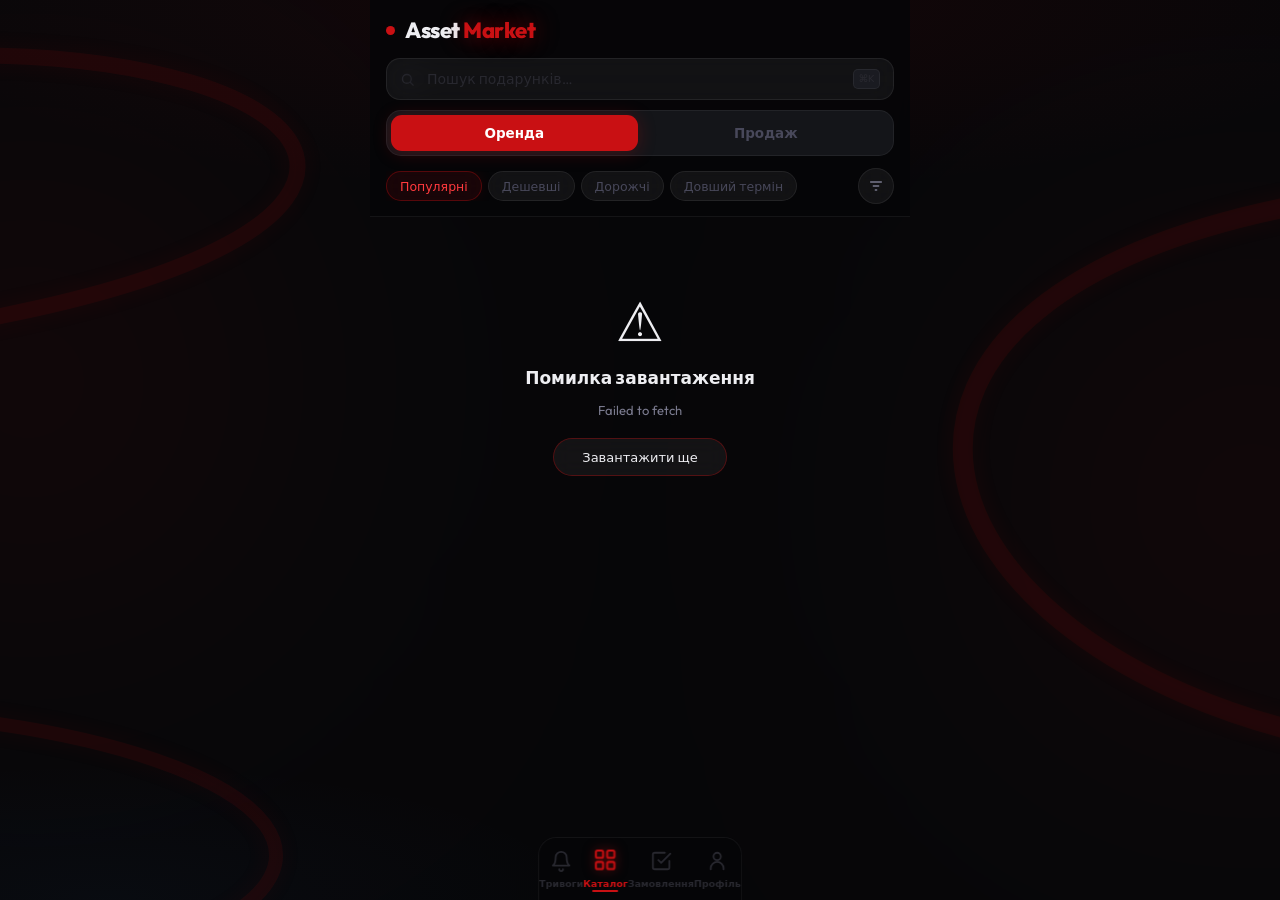
==== commit 62c3548b: "Rename to Asset Market; redesign NFT cards to match marketapp style - App renamed: Gifts Market → As" ====
--- a/rent.html
+++ b/rent.html
@@ -4,7 +4,7 @@
     <meta charset="UTF-8">
     <meta name="viewport" content="width=device-width, initial-scale=1.0, maximum-scale=1.0, user-scalable=no, viewport-fit=cover">
     <meta name="theme-color" content="#060608">
-    <title>Gifts Market</title>
+    <title>Asset Market</title>
 
     <link rel="preconnect" href="https://fonts.googleapis.com">
     <link rel="preconnect" href="https://fonts.gstatic.com" crossorigin>
@@ -354,7 +354,7 @@
         <div class="r-header-top">
             <div class="r-brand">
                 <div class="r-brand-dot"></div>
-                <h1 class="r-brand-name">Gifts <span class="accent">Market</span></h1>
+                <h1 class="r-brand-name">Asset <span class="accent">Market</span></h1>
             </div>
             <div id="ton-connect" class="ton-connect-slot"></div>
         </div>
--- a/rent.css
+++ b/rent.css
@@ -322,7 +322,7 @@
 
 /* Image wrap */
 .gift-card-img-wrap {
-    position: relative; width: 100%; padding-top: 110%;
+    position: relative; width: 100%; padding-top: 82%;
     background: linear-gradient(145deg, #0e0f14, #141620);
     overflow: hidden;
 }
@@ -332,7 +332,7 @@
     transition: transform 0.5s var(--ease-out), filter 0.5s;
     will-change: transform;
 }
-.gift-card:hover .gift-card-img { transform: scale(1.08); filter: brightness(1.05); }
+.gift-card:hover .gift-card-img { transform: scale(1.06); filter: brightness(1.05); }
 
 .gift-card-placeholder {
     position: absolute; inset: 0;
@@ -341,84 +341,64 @@
 }
 .gift-card-placeholder svg { width: 44px; height: 44px; opacity: 0.14; }
 
-/* Gradient overlays */
-.gift-card-img-overlay {
-    position: absolute; bottom: 0; left: 0; right: 0; height: 75%;
-    background: linear-gradient(to top,
-        rgba(0,0,0,0.98) 0%, rgba(0,0,0,0.72) 38%,
-        rgba(0,0,0,0.18) 68%, transparent 100%);
-    pointer-events: none;
-}
+/* Bottom glow edge on image */
 .gift-card-img-glow {
-    position: absolute; bottom: 0; left: 0; right: 0; height: 50%;
+    position: absolute; bottom: 0; left: 0; right: 0; height: 40%;
     background: linear-gradient(to top, var(--accent-dim), transparent);
     opacity: 0; transition: opacity 0.32s;
     pointer-events: none;
 }
 .gift-card:hover .gift-card-img-glow { opacity: 1; }
 
-/* Badges */
-.gift-card-days-badge {
-    position: absolute; top: 8px; left: 8px;
-    background: rgba(0,0,0,0.68);
-    backdrop-filter: blur(12px); -webkit-backdrop-filter: blur(12px);
-    border: 1px solid rgba(255,255,255,0.10);
-    border-radius: 8px; padding: 3px 7px;
-    font-size: 9px; font-weight: 700; color: rgba(255,255,255,0.72);
-    letter-spacing: 0.3px; font-family: var(--font-en);
-}
-.gift-card-ton-badge {
-    position: absolute; top: 8px; right: 8px;
-    background: rgba(46,141,224,0.18);
-    backdrop-filter: blur(12px); -webkit-backdrop-filter: blur(12px);
-    border: 1px solid rgba(46,141,224,0.30);
-    border-radius: 8px; padding: 3px 7px;
-    font-size: 9px; font-weight: 800; color: var(--ton-2);
-    font-family: var(--font-en);
-}
+/* Discount badge on image */
 .card-discount {
-    position: absolute; top: 8px; left: 50%; transform: translateX(-50%);
+    position: absolute; top: 7px; left: 7px;
     background: linear-gradient(135deg, var(--accent-2), var(--accent));
-    color: #fff; border-radius: 8px; padding: 2px 7px;
+    color: #fff; border-radius: 7px; padding: 2px 7px;
     font-size: 9px; font-weight: 800;
     font-family: var(--font-en); letter-spacing: 0.2px;
     box-shadow: 0 2px 10px var(--accent-glow2);
     pointer-events: none; z-index: 2;
 }
 
-/* Card content overlay */
-.gift-card-over {
-    position: absolute; bottom: 0; left: 0; right: 0;
-    padding: 10px 10px 9px;
+/* Telegram link button on image (top-right) */
+.gift-card-tg-btn {
+    position: absolute; top: 7px; right: 7px; z-index: 3;
+    width: 26px; height: 26px; border-radius: 50%;
+    display: flex; align-items: center; justify-content: center;
+    background: rgba(8,15,30,0.65);
+    backdrop-filter: blur(10px); -webkit-backdrop-filter: blur(10px);
+    border: 1px solid rgba(46,141,224,0.28);
+    color: #5aabf0;
+    transition: background 0.18s, border-color 0.18s, transform 0.18s;
+    text-decoration: none;
+}
+.gift-card-tg-btn:hover {
+    background: rgba(46,141,224,0.25);
+    border-color: rgba(46,141,224,0.55);
+    transform: scale(1.12);
+}
+
+/* Card info body (below image) */
+.gift-card-body {
+    padding: 9px 10px 7px;
+    display: flex; flex-direction: column; gap: 4px;
 }
 .gift-card-name {
-    font-size: 12px; font-weight: 700; line-height: 1.3;
-    margin-bottom: 3px; color: #fff;
+    font-size: 12px; font-weight: 700; line-height: 1.3; color: #fff;
     white-space: nowrap; overflow: hidden; text-overflow: ellipsis;
-    text-shadow: 0 1px 10px rgba(0,0,0,0.95);
     font-family: var(--font-en);
 }
-
-/* Attribute chips on card */
-.card-attrs {
-    display: flex; gap: 3px; flex-wrap: nowrap;
-    margin-bottom: 5px; overflow: hidden;
-}
-.card-attr {
-    font-size: 8.5px; font-weight: 700;
-    font-family: var(--font-en);
-    padding: 1px 5px; border-radius: 5px;
-    background: rgba(255,255,255,0.09);
-    border: 1px solid rgba(255,255,255,0.11);
-    color: rgba(255,255,255,0.52);
-    letter-spacing: 0.15px;
-    white-space: nowrap;
-    max-width: 56px; overflow: hidden; text-overflow: ellipsis;
-}
-
+.gift-card-collection {
+    font-size: 10px; font-weight: 600;
+    color: rgba(90,171,240,0.75);
+    white-space: nowrap; overflow: hidden; text-overflow: ellipsis;
+    font-family: var(--font-en); line-height: 1.2;
+}
 .gift-card-price-row {
-    display: flex; align-items: center;
+    display: flex; align-items: baseline;
     justify-content: space-between; gap: 4px;
+    margin-top: 1px;
 }
 .gift-card-ton {
     font-size: 13px; font-weight: 800; color: var(--ton-2);
@@ -426,10 +406,26 @@
     display: flex; align-items: baseline; gap: 2px;
     font-family: var(--font-en); line-height: 1;
 }
-.gift-card-ton .cur-label { font-size: 8.5px; opacity: 0.60; font-weight: 600; }
+.gift-card-ton .cur-label { font-size: 8.5px; opacity: 0.58; font-weight: 600; }
 .gift-card-uah {
     font-size: 10px; font-weight: 700;
-    color: rgba(255,255,255,0.40); line-height: 1;
+    color: rgba(255,255,255,0.38); line-height: 1;
+}
+/* Period / discount meta row */
+.card-meta-row {
+    display: flex; gap: 10px; align-items: center;
+}
+.card-meta-item {
+    display: flex; gap: 3px; align-items: center;
+    font-size: 9px; font-family: var(--font-en);
+}
+.card-meta-key { color: rgba(255,255,255,0.35); font-weight: 600; }
+.card-meta-val { color: rgba(255,255,255,0.65); font-weight: 700; }
+.card-meta-accent { color: #e0573a; font-weight: 800; }
+/* Auto-relist badge */
+.card-auto-relist {
+    font-size: 8.5px; font-weight: 600; font-family: var(--font-en);
+    color: rgba(255,255,255,0.30); letter-spacing: 0.1px;
 }
 
 /* Rent button */
@@ -457,7 +453,7 @@
 
 /* ─── SKELETON ───────────────────────────────────────────── */
 .gift-skeleton {
-    border-radius: var(--radius); height: 242px;
+    border-radius: var(--radius); height: 268px;
     border: 1px solid var(--border); overflow: hidden;
     position: relative; background: var(--surface);
 }
@@ -1080,6 +1076,7 @@
 }
 .nft-fragment-link:hover { background: rgba(46,141,224,0.18); box-shadow: 0 0 14px var(--ton-glow); }
 .nft-fragment-link svg { flex-shrink: 0; }
+.nft-tg-link { background: rgba(42,112,200,0.12); border-color: rgba(46,141,224,0.22); }
 
 .sheet-divider {
     height: 1px;
@@ -1548,8 +1545,8 @@
 
     .gifts-grid { gap: 9px; padding: 8px 11px 6px; }
     .gift-card-name { font-size: 11.5px; }
-    .gift-card-over { padding: 9px 8px 8px; }
-    .gift-card-days-badge, .gift-card-ton-badge { font-size: 8.5px; padding: 2px 6px; }
+    .gift-card-body { padding: 8px 9px 6px; }
+    .card-discount { font-size: 8.5px; padding: 2px 6px; }
 
     .r-mode-tabs { margin-bottom: 9px; }
     .r-tab { font-size: 12.5px; }
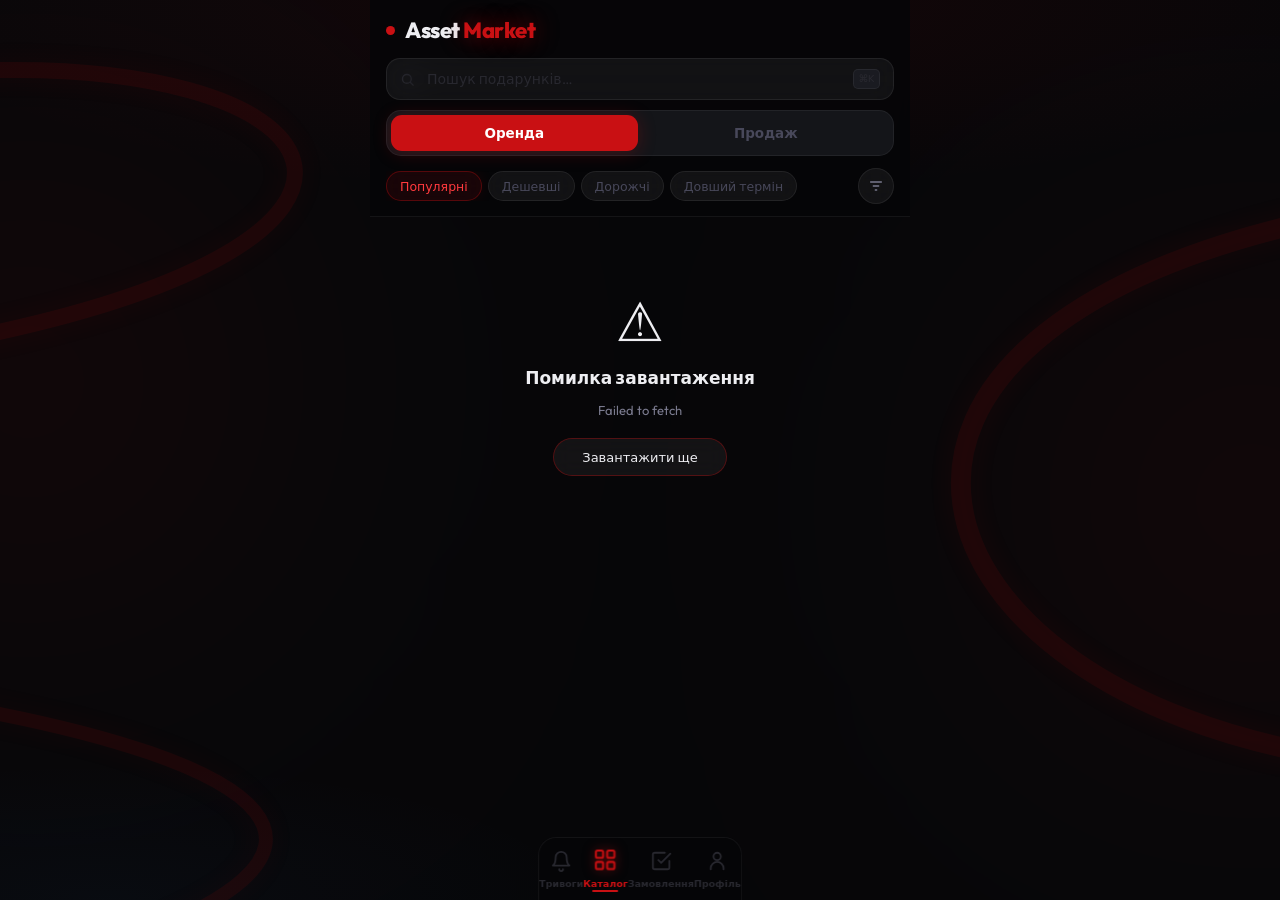
==== commit 5f72fe54: "Split app: alerts.html (map + L-cmd border) + rent.html (catalog/orders/profile) - Create alerts.htm" ====
--- a/rent.html
+++ b/rent.html
@@ -27,326 +27,6 @@
 <div class="glow-spot spot-1" aria-hidden="true"></div>
 <div class="glow-spot spot-2" aria-hidden="true"></div>
 
-<!-- ══════════════════ ALERTS / MAP ══════════════════ -->
-<section class="view hidden" data-view="alerts">
-
-    <header class="alerts-hdr" id="alerts-header">
-        <div class="alerts-status-banner" id="alerts-status">
-            <div class="status-dot" id="status-dot"></div>
-            <div class="status-text">
-                <div class="status-title" id="alerts-status-title" data-i18n="alerts_calm">Тихо</div>
-                <div class="status-sub"   id="alerts-status-sub"   data-i18n="alerts_no_threats">Активних загроз не зафіксовано</div>
-            </div>
-            <button class="icon-btn" id="alerts-refresh-btn" aria-label="Оновити">
-                <svg viewBox="0 0 24 24" width="16" height="16" fill="none" stroke="currentColor" stroke-width="2.2" stroke-linecap="round" stroke-linejoin="round">
-                    <path d="M3 12a9 9 0 019-9 9 9 0 016.4 2.6L21 8"/><path d="M21 3v5h-5"/>
-                    <path d="M21 12a9 9 0 01-9 9 9 9 0 01-6.4-2.6L3 16"/><path d="M3 21v-5h5"/>
-                </svg>
-            </button>
-        </div>
-    </header>
-
-    <main class="alerts-body">
-
-        <!-- MAP -->
-        <div class="map-container" id="map-container">
-            <div class="map-bg-glow"></div>
-
-            <svg id="alerts-map" class="alerts-map" viewBox="0 0 1000 660"
-                 preserveAspectRatio="xMidYMid meet" role="img" aria-label="Карта повітряних тривог України">
-                <defs>
-                    <!-- Threat glow -->
-                    <radialGradient id="tGlow" cx="50%" cy="50%" r="50%">
-                        <stop offset="0%"   stop-color="#ff2a2e" stop-opacity="0.9"/>
-                        <stop offset="100%" stop-color="#ff2a2e" stop-opacity="0"/>
-                    </radialGradient>
-                    <!-- Ukraine fill gradient -->
-                    <linearGradient id="uaFill" x1="0%" y1="0%" x2="100%" y2="100%">
-                        <stop offset="0%"   stop-color="#1c2a46" stop-opacity="0.72"/>
-                        <stop offset="50%"  stop-color="#162038" stop-opacity="0.60"/>
-                        <stop offset="100%" stop-color="#0e1520" stop-opacity="0.52"/>
-                    </linearGradient>
-                    <!-- Water fill gradient -->
-                    <linearGradient id="waterFill" x1="0%" y1="0%" x2="0%" y2="100%">
-                        <stop offset="0%"   stop-color="#091828" stop-opacity="0.88"/>
-                        <stop offset="100%" stop-color="#060e1c" stop-opacity="0.78"/>
-                    </linearGradient>
-                    <!-- Border glow filter -->
-                    <filter id="borderGlow" x="-5%" y="-5%" width="110%" height="110%">
-                        <feGaussianBlur stdDeviation="2.5" result="blur"/>
-                        <feMerge><feMergeNode in="blur"/><feMergeNode in="SourceGraphic"/></feMerge>
-                    </filter>
-                    <!-- Threat drop-shadow -->
-                    <filter id="threatShadow" x="-50%" y="-50%" width="200%" height="200%">
-                        <feDropShadow dx="0" dy="0" stdDeviation="4" flood-color="#ff2a2e" flood-opacity="0.8"/>
-                    </filter>
-                    <!-- Ukraine clip — smooth bezier outline (1991 borders) -->
-                    <clipPath id="uaClip">
-                        <path d="M 113,162 Q 100,150 112,138 Q 120,122 128,106 Q 143,99 159,92 Q 181,87 203,82 Q 222,87 242,92 Q 263,94 284,95 Q 306,91 328,88 Q 355,80 382,73 Q 408,71 435,70 Q 463,78 491,87 Q 520,87 550,87 Q 576,86 602,85 Q 621,95 640,106 Q 651,109 662,112 Q 675,118 689,125 Q 709,127 728,129 Q 738,141 748,153 Q 760,159 772,165 Q 795,176 819,187 Q 836,200 852,214 Q 865,226 877,238 Q 886,256 892,273 Q 900,280 908,288 Q 915,300 922,311 Q 938,323 954,335 Q 958,350 963,380 Q 966,390 969,398 Q 964,406 958,414 Q 939,417 920,419 Q 905,419 889,419 Q 872,420 853,419 Q 836,420 820,421 Q 810,432 799,445 Q 752,484 711,526 Q 752,543 794,561 L 782,564 Q 760,561 739,557 Q 724,582 708,608 Q 685,612 663,616 Q 660,619 658,621 Q 643,638 635,644 Q 622,637 610,630 Q 586,595 564,557 L 569,551 Q 597,523 625,495 Q 655,504 685,512 L 689,491 Q 636,477 582,462 Q 560,460 539,457 Q 522,464 505,471 Q 490,476 476,481 Q 462,497 449,512 Q 433,528 417,544 Q 404,546 390,547 Q 379,546 367,544 Q 360,542 352,540 Q 343,543 335,546 L 329,563 Q 307,556 286,549 Q 265,530 247,511 Q 226,498 204,486 Q 179,478 154,469 Q 128,478 102,486 L 77,481 Q 60,431 43,380 Q 39,365 35,349 Q 32,334 30,318 Q 31,306 32,294 Q 33,280 35,266 Q 40,237 46,207 Q 64,189 83,170 Q 98,166 113,162 Z"/>
-                    </clipPath>
-                    <!-- Inner relief shading for cartographic depth -->
-                    <radialGradient id="uaRelief" cx="46%" cy="40%" r="64%">
-                        <stop offset="0%"   stop-color="#2a3f66" stop-opacity="0.55"/>
-                        <stop offset="55%"  stop-color="#172741" stop-opacity="0.28"/>
-                        <stop offset="100%" stop-color="#0a111d" stop-opacity="0"/>
-                    </radialGradient>
-                    <!-- Coast drop-shadow into the sea -->
-                    <filter id="coastShadow" x="-12%" y="-12%" width="124%" height="124%">
-                        <feDropShadow dx="0" dy="2.5" stdDeviation="5" flood-color="#00060f" flood-opacity="0.7"/>
-                    </filter>
-                    <!-- Subtle lat/lon graticule inside UA -->
-                    <pattern id="ua-grid" x="0" y="0" width="46" height="40"
-                             patternUnits="userSpaceOnUse">
-                        <path d="M 46 0 L 0 0 0 40" fill="none"
-                              stroke="rgba(150,180,230,0.04)" stroke-width="0.6"/>
-                    </pattern>
-                </defs>
-
-                <!-- Sea background (near-black navy) -->
-                <rect width="1000" height="660" fill="#040912"/>
-
-                <!-- Black Sea — south of Ukrainian coast -->
-                <path class="map-black-sea"
-                      d="M 0,520 C 70,512 145,505 220,520 C 272,530 305,548 329,563
-                         L 335,546 L 352,540 L 367,544 L 390,547 L 417,544 L 449,512
-                         L 476,481 L 505,471 L 539,457 L 582,462 L 689,491 L 685,512
-                         L 625,495 L 564,557 L 569,551 L 610,630 L 635,644 L 658,621
-                         L 663,616 L 708,608 L 739,557 L 782,564 L 794,561
-                         C 868,548 938,542 1000,540 L 1000,660 L 0,660 Z"/>
-
-                <!-- Ukraine land body (smooth bezier outline, 1991 borders) -->
-                <path class="ua-body" filter="url(#coastShadow)"
-                      d="M 113,162 Q 100,150 112,138 Q 120,122 128,106 Q 143,99 159,92 Q 181,87 203,82 Q 222,87 242,92 Q 263,94 284,95 Q 306,91 328,88 Q 355,80 382,73 Q 408,71 435,70 Q 463,78 491,87 Q 520,87 550,87 Q 576,86 602,85 Q 621,95 640,106 Q 651,109 662,112 Q 675,118 689,125 Q 709,127 728,129 Q 738,141 748,153 Q 760,159 772,165 Q 795,176 819,187 Q 836,200 852,214 Q 865,226 877,238 Q 886,256 892,273 Q 900,280 908,288 Q 915,300 922,311 Q 938,323 954,335 Q 958,350 963,380 Q 966,390 969,398 Q 964,406 958,414 Q 939,417 920,419 Q 905,419 889,419 Q 872,420 853,419 Q 836,420 820,421 Q 810,432 799,445 Q 752,484 711,526 Q 752,543 794,561 L 782,564 Q 760,561 739,557 Q 724,582 708,608 Q 685,612 663,616 Q 660,619 658,621 Q 643,638 635,644 Q 622,637 610,630 Q 586,595 564,557 L 569,551 Q 597,523 625,495 Q 655,504 685,512 L 689,491 Q 636,477 582,462 Q 560,460 539,457 Q 522,464 505,471 Q 490,476 476,481 Q 462,497 449,512 Q 433,528 417,544 Q 404,546 390,547 Q 379,546 367,544 Q 360,542 352,540 Q 343,543 335,546 L 329,563 Q 307,556 286,549 Q 265,530 247,511 Q 226,498 204,486 Q 179,478 154,469 Q 128,478 102,486 L 77,481 Q 60,431 43,380 Q 39,365 35,349 Q 32,334 30,318 Q 31,306 32,294 Q 33,280 35,266 Q 40,237 46,207 Q 64,189 83,170 Q 98,166 113,162 Z"
-                      fill="url(#uaFill)"/>
-
-                <!-- Relief shading + graticule, clipped inside Ukraine -->
-                <rect x="0" y="0" width="1000" height="660" clip-path="url(#uaClip)" fill="url(#uaRelief)" class="ua-relief"/>
-                <rect x="0" y="0" width="1000" height="660" clip-path="url(#uaClip)" class="map-grid-overlay"/>
-
-                <!-- ── Oblast boundary network (25 oblasts, 1991 boundaries) ── -->
-                <g class="map-oblasts" clip-path="url(#uaClip)">
-                    <!-- Volyn north belt / Lviv split (lat≈50.5 W-E divider) -->
-                    <path d="M 112,155 C 195,160 278,162 380,170"/>
-                    <!-- Volyn | Rivne (lon≈26.4, N→S) -->
-                    <path d="M 238,93 C 228,135 218,175 206,250"/>
-                    <!-- Rivne | Zhytomyr (lon≈27.5) -->
-                    <path d="M 280,96 C 285,140 292,185 295,252"/>
-                    <!-- Zhytomyr | Kyiv oblast (lon≈29.1) -->
-                    <path d="M 382,73 C 382,125 384,182 388,258"/>
-                    <!-- Kyiv oblast | Chernihiv (lon≈31.2) -->
-                    <path d="M 497,87 C 499,138 502,190 505,258"/>
-                    <!-- Chernihiv | Sumy (lon≈34.0) -->
-                    <path d="M 602,85 C 608,130 614,178 616,248"/>
-                    <!-- Sumy | Kharkiv SE diagonal -->
-                    <path d="M 616,248 C 648,228 698,212 748,205"/>
-                    <!-- Poltava | Kharkiv (lon≈35.5) -->
-                    <path d="M 729,130 C 732,168 734,210 732,258"/>
-                    <!-- Kharkiv | Donetsk corridor (lon≈37.2) -->
-                    <path d="M 811,192 C 818,238 822,292 820,352"/>
-                    <!-- Luhansk | Donetsk (lon≈38.0) -->
-                    <path d="M 851,218 C 856,270 860,324 858,382"/>
-                    <!-- Poltava | Cherkasy (lon≈32.5) -->
-                    <path d="M 548,87 C 550,140 552,192 550,258"/>
-                    <!-- Kirovohrad S leg -->
-                    <path d="M 550,258 C 548,302 546,345 540,400"/>
-                    <!-- Poltava | Dnipropetrovsk (lon≈34 central) -->
-                    <path d="M 638,192 C 642,248 644,308 642,362"/>
-                    <!-- Dnipro | Zaporizhzhia (lat≈47.8) -->
-                    <path d="M 642,362 C 670,358 710,356 750,366"/>
-                    <!-- Zaporizhzhia | Donetsk diagonal -->
-                    <path d="M 750,366 C 773,372 798,382 820,392"/>
-                    <!-- Lviv | Ternopil (lon≈25.3) -->
-                    <path d="M 178,88 C 180,138 184,188 188,262"/>
-                    <!-- Lviv SW | Ivano-Frankivsk → Zakarpattia -->
-                    <path d="M 188,262 C 178,280 162,298 144,318"/>
-                    <!-- Ternopil | Khmelnytskyi (lon≈26.4 S sector) -->
-                    <path d="M 238,200 C 244,225 252,248 258,275"/>
-                    <!-- Khmelnytskyi | Vinnytsia (lon≈27.8) -->
-                    <path d="M 316,170 C 318,218 320,262 322,308"/>
-                    <!-- Vinnytsia | Zhytomyr E edge -->
-                    <path d="M 322,308 C 350,290 375,275 390,258"/>
-                    <!-- Kyiv city pocket arc -->
-                    <path d="M 434,135 C 448,143 470,143 484,135"/>
-                    <!-- Vinnytsia | Kirovohrad (lat≈48.0) -->
-                    <path d="M 322,350 C 400,345 475,342 540,340"/>
-                    <!-- Odesa | Mykolaiv (lat≈47.0) -->
-                    <path d="M 390,428 C 450,428 512,428 568,425"/>
-                    <!-- Mykolaiv | Kherson (lon≈33.0) -->
-                    <path d="M 600,340 C 602,382 604,418 606,456"/>
-                    <!-- Kherson | Zaporizhzhia (lat≈47.5) -->
-                    <path d="M 606,392 C 636,390 672,390 706,393"/>
-                </g>
-
-                <!-- Sea of Azov — over land to reveal water pocket -->
-                <path class="map-azov-sea"
-                      d="M 711,526 Q 755,535 799,445 Q 854,432 889,419 L 958,414
-                         L 968,440 Q 926,480 860,526 Q 800,548 740,548 Z"/>
-
-                <!-- ── Rivers ─────────────────────────────────────── -->
-                <!-- Dnipro main stem (thicker, glowing) -->
-                <path class="map-river dnipro" fill="none"
-                      d="M 491,90 C 475,118 462,148 460,180
-                         C 458,225 476,265 530,295
-                         C 596,328 665,320 698,314
-                         C 712,348 668,390 624,418
-                         C 598,438 580,450 562,460"/>
-                <!-- Prypiat (W tributary → Kyiv reservoir) -->
-                <path class="map-river minor" fill="none"
-                      d="M 382,75 C 390,108 402,135 420,155 C 436,170 449,176 460,180"/>
-                <!-- Desna (NE tributary) -->
-                <path class="map-river minor" fill="none"
-                      d="M 688,134 C 645,172 600,210 555,244 C 516,270 488,290 462,298"/>
-                <!-- Dniester (Carpathians → SW mouth) -->
-                <path class="map-river" fill="none"
-                      d="M 88,248 C 118,292 162,328 218,365
-                         C 282,408 350,448 410,476 C 430,486 443,493 450,499"/>
-                <!-- Southern Buh (central → Mykolaiv) -->
-                <path class="map-river" fill="none"
-                      d="M 298,205 C 330,262 375,328 424,390
-                         C 462,440 500,466 528,482"/>
-                <!-- Siverskyi Donets (E Ukraine) -->
-                <path class="map-river minor" fill="none"
-                      d="M 726,134 C 758,178 798,222 826,270
-                         C 850,310 856,348 848,380"/>
-
-                <!-- Perekop isthmus line -->
-                <path class="ua-isthmus" d="M 625,495 Q 656,492 689,491"/>
-
-                <!-- Ukraine border — soft glow -->
-                <path class="ua-border-glow"
-                      d="M 113,162 Q 100,150 112,138 Q 120,122 128,106 Q 143,99 159,92 Q 181,87 203,82 Q 222,87 242,92 Q 263,94 284,95 Q 306,91 328,88 Q 355,80 382,73 Q 408,71 435,70 Q 463,78 491,87 Q 520,87 550,87 Q 576,86 602,85 Q 621,95 640,106 Q 651,109 662,112 Q 675,118 689,125 Q 709,127 728,129 Q 738,141 748,153 Q 760,159 772,165 Q 795,176 819,187 Q 836,200 852,214 Q 865,226 877,238 Q 886,256 892,273 Q 900,280 908,288 Q 915,300 922,311 Q 938,323 954,335 Q 958,350 963,380 Q 966,390 969,398 Q 964,406 958,414 Q 939,417 920,419 Q 905,419 889,419 Q 872,420 853,419 Q 836,420 820,421 Q 810,432 799,445 Q 752,484 711,526 Q 752,543 794,561 L 782,564 Q 760,561 739,557 Q 724,582 708,608 Q 685,612 663,616 Q 660,619 658,621 Q 643,638 635,644 Q 622,637 610,630 Q 586,595 564,557 L 569,551 Q 597,523 625,495 Q 655,504 685,512 L 689,491 Q 636,477 582,462 Q 560,460 539,457 Q 522,464 505,471 Q 490,476 476,481 Q 462,497 449,512 Q 433,528 417,544 Q 404,546 390,547 Q 379,546 367,544 Q 360,542 352,540 Q 343,543 335,546 L 329,563 Q 307,556 286,549 Q 265,530 247,511 Q 226,498 204,486 Q 179,478 154,469 Q 128,478 102,486 L 77,481 Q 60,431 43,380 Q 39,365 35,349 Q 32,334 30,318 Q 31,306 32,294 Q 33,280 35,266 Q 40,237 46,207 Q 64,189 83,170 Q 98,166 113,162 Z"/>
-                <!-- Ukraine border — crisp line -->
-                <path class="ua-border"
-                      d="M 113,162 Q 100,150 112,138 Q 120,122 128,106 Q 143,99 159,92 Q 181,87 203,82 Q 222,87 242,92 Q 263,94 284,95 Q 306,91 328,88 Q 355,80 382,73 Q 408,71 435,70 Q 463,78 491,87 Q 520,87 550,87 Q 576,86 602,85 Q 621,95 640,106 Q 651,109 662,112 Q 675,118 689,125 Q 709,127 728,129 Q 738,141 748,153 Q 760,159 772,165 Q 795,176 819,187 Q 836,200 852,214 Q 865,226 877,238 Q 886,256 892,273 Q 900,280 908,288 Q 915,300 922,311 Q 938,323 954,335 Q 958,350 963,380 Q 966,390 969,398 Q 964,406 958,414 Q 939,417 920,419 Q 905,419 889,419 Q 872,420 853,419 Q 836,420 820,421 Q 810,432 799,445 Q 752,484 711,526 Q 752,543 794,561 L 782,564 Q 760,561 739,557 Q 724,582 708,608 Q 685,612 663,616 Q 660,619 658,621 Q 643,638 635,644 Q 622,637 610,630 Q 586,595 564,557 L 569,551 Q 597,523 625,495 Q 655,504 685,512 L 689,491 Q 636,477 582,462 Q 560,460 539,457 Q 522,464 505,471 Q 490,476 476,481 Q 462,497 449,512 Q 433,528 417,544 Q 404,546 390,547 Q 379,546 367,544 Q 360,542 352,540 Q 343,543 335,546 L 329,563 Q 307,556 286,549 Q 265,530 247,511 Q 226,498 204,486 Q 179,478 154,469 Q 128,478 102,486 L 77,481 Q 60,431 43,380 Q 39,365 35,349 Q 32,334 30,318 Q 31,306 32,294 Q 33,280 35,266 Q 40,237 46,207 Q 64,189 83,170 Q 98,166 113,162 Z"/>
-
-                <!-- ── Oblast name labels ──────────────────────────── -->
-                <g class="map-oblast-labels" clip-path="url(#uaClip)">
-                    <text x="164" y="102">Волинь</text>
-                    <text x="248" y="128">Рівне</text>
-                    <text x="110" y="210">Львів</text>
-                    <text x="194" y="232">Тернопіль</text>
-                    <text x="138" y="284">Ів.-Фр.</text>
-                    <text x="52" y="314">Закарп.</text>
-                    <text x="198" y="322">Чернівці</text>
-                    <text x="265" y="244">Хмельн.</text>
-                    <text x="330" y="180">Житомир</text>
-                    <text x="418" y="136">Київськ.</text>
-                    <text x="530" y="90">Чернігів</text>
-                    <text x="644" y="128">Суми</text>
-                    <text x="762" y="200">Харків</text>
-                    <text x="896" y="302">Луганськ</text>
-                    <text x="844" y="344">Донецьк</text>
-                    <text x="736" y="374">Запоріж.</text>
-                    <text x="674" y="322">Дніпро</text>
-                    <text x="544" y="312">Кіровогр.</text>
-                    <text x="630" y="238">Полтава</text>
-                    <text x="521" y="240">Черкаси</text>
-                    <text x="336" y="260">Вінниця</text>
-                    <text x="454" y="468">Одеса</text>
-                    <text x="522" y="432">Миколаїв</text>
-                    <text x="610" y="458">Херсон</text>
-                    <text x="648" y="558">Крим</text>
-                </g>
-
-                <!-- Kyiv capital marker -->
-                <g class="map-capital-group">
-                    <circle class="map-capital-ring" cx="460" cy="159" r="6"/>
-                    <circle class="map-capital-dot"  cx="460" cy="159" r="2.5"/>
-                    <text class="map-capital-label" x="469" y="163">Київ</text>
-                </g>
-
-                <!-- Water labels -->
-                <text class="map-water-label" x="292" y="612" text-anchor="middle"
-                      font-size="11" letter-spacing="1.8">ЧОРНЕ МОРЕ</text>
-                <text class="map-water-label" x="882" y="452" text-anchor="middle"
-                      font-size="7.5" letter-spacing="0.8">АЗОВСЬКЕ МОРЕ</text>
-
-                <!-- Compass rose -->
-                <g class="map-compass" transform="translate(958,46)">
-                    <circle r="20" fill="rgba(4,10,22,0.74)" stroke="rgba(140,170,235,0.20)" stroke-width="0.8"/>
-                    <line x1="0" y1="-14" x2="0" y2="-18" stroke="rgba(180,205,255,0.28)" stroke-width="0.8"/>
-                    <line x1="14" y1="0" x2="18" y2="0" stroke="rgba(180,205,255,0.28)" stroke-width="0.8"/>
-                    <line x1="0" y1="14" x2="0" y2="18" stroke="rgba(180,205,255,0.28)" stroke-width="0.8"/>
-                    <line x1="-14" y1="0" x2="-18" y2="0" stroke="rgba(180,205,255,0.28)" stroke-width="0.8"/>
-                    <polygon points="0,-15 3,-6 0,-10 -3,-6" fill="#d41115" opacity="0.94"/>
-                    <polygon points="0,15 3,6 0,10 -3,6" fill="rgba(215,232,255,0.42)"/>
-                    <polygon points="-15,0 -6,3 -10,0 -6,-3" fill="rgba(215,232,255,0.22)"/>
-                    <polygon points="15,0 6,3 10,0 6,-3" fill="rgba(215,232,255,0.22)"/>
-                    <text x="0" y="-22" text-anchor="middle" fill="rgba(195,215,255,0.65)"
-                          font-size="7" font-family="sans-serif" font-weight="800" letter-spacing="0.5">N</text>
-                </g>
-
-                <!-- Cities (populated via JS) -->
-                <g id="map-cities"></g>
-                <!-- Threats (populated via JS) -->
-                <g id="map-threats"></g>
-            </svg>
-
-            <!-- Map overlay controls -->
-            <div class="map-legend">
-                <span><i class="ldot red"></i><span data-i18n="legend_threat">Загроза</span></span>
-                <span><i class="ldot blue"></i><span data-i18n="legend_city">Місто</span></span>
-                <span><i class="ldot river"></i><span>Дніпро</span></span>
-            </div>
-            <!-- Zoom controls -->
-            <div class="map-zoom-btns" role="group" aria-label="Масштаб карти">
-                <button class="map-zoom-btn" id="map-zoom-in"  aria-label="Збільшити">+</button>
-                <button class="map-zoom-btn" id="map-zoom-out" aria-label="Зменшити">−</button>
-            </div>
-            <button class="map-zoom-reset" id="map-zoom-reset" title="Скинути вид">
-                <svg viewBox="0 0 24 24" width="13" height="13" fill="none" stroke="currentColor" stroke-width="2.4" stroke-linecap="round">
-                    <path d="M3 12a9 9 0 019-9 9 9 0 016.4 2.6L21 8"/><path d="M21 3v5h-5"/>
-                    <path d="M21 12a9 9 0 01-9 9 9 9 0 01-6.4-2.6L3 16"/><path d="M3 21v-5h5"/>
-                </svg>
-            </button>
-            <div class="map-zoom-hint">Pinch / scroll / ± для зуму</div>
-
-            <!-- Threat detail popup -->
-            <div class="threat-popup" id="threat-popup" hidden>
-                <button class="threat-popup-close" id="threat-popup-close">×</button>
-                <div class="threat-popup-icon" id="threat-popup-icon"></div>
-                <div class="threat-popup-content">
-                    <div class="threat-popup-name"  id="threat-popup-name"></div>
-                    <div class="threat-popup-route" id="threat-popup-route"></div>
-                    <div class="threat-popup-tags"  id="threat-popup-tags"></div>
-                </div>
-            </div>
-        </div>
-
-        <!-- STATS STRIP -->
-        <div class="alerts-stats" id="alerts-stats">
-            <div class="stat-card skeleton-stat"></div>
-            <div class="stat-card skeleton-stat"></div>
-            <div class="stat-card skeleton-stat"></div>
-            <div class="stat-card skeleton-stat"></div>
-        </div>
-
-        <!-- ACTIVE THREATS -->
-        <div class="alerts-section">
-            <div class="section-hdr">
-                <span class="section-title" data-i18n="alerts_active">Активні загрози</span>
-                <span class="count-chip" id="alerts-count-badge">0</span>
-            </div>
-            <div class="threats-list" id="alerts-threats-list">
-                <div class="threat-skeleton"></div>
-                <div class="threat-skeleton"></div>
-            </div>
-        </div>
-
-        <!-- RECENT ATTACKS -->
-        <div class="alerts-section">
-            <div class="section-hdr">
-                <span class="section-title" data-i18n="alerts_recent">Останні атаки</span>
-            </div>
-            <div class="attacks-list" id="alerts-attacks-list">
-                <div class="attack-skeleton"></div>
-                <div class="attack-skeleton"></div>
-            </div>
-        </div>
-
-    </main>
-</section>
-
 <!-- ══════════════════ CATALOG ══════════════════ -->
 <section class="view" data-view="catalog">
 
@@ -552,14 +232,6 @@
             <div class="settings-label" data-i18n="about">Про сервіс</div>
             <p class="about-desc" id="about-desc" data-i18n="about_desc"></p>
             <div class="settings-row">
-                <span class="settings-row-label" data-i18n="provider">Постачальник</span>
-                <span class="settings-row-val">MarketApp (MRKT)</span>
-            </div>
-            <div class="settings-row">
-                <span class="settings-row-label" data-i18n="data_source">Джерело даних</span>
-                <span class="settings-row-val">mapa.ua</span>
-            </div>
-            <div class="settings-row">
                 <span class="settings-row-label" data-i18n="network">Мережа</span>
                 <span class="settings-row-val" id="net-info">TON Mainnet</span>
             </div>
@@ -595,6 +267,7 @@
         </div>
         <span class="nav-label" data-i18n="alerts_tab">Тривоги</span>
     </button>
+    <!-- nav-alerts click handled in rent.js: navigates to alerts.html -->
     <button class="nav-btn active" data-tab="catalog" role="tab" aria-label="Каталог">
         <div class="nav-icon">
             <svg viewBox="0 0 24 24" width="22" height="22" fill="none" stroke="currentColor" stroke-width="2" stroke-linecap="round" stroke-linejoin="round">
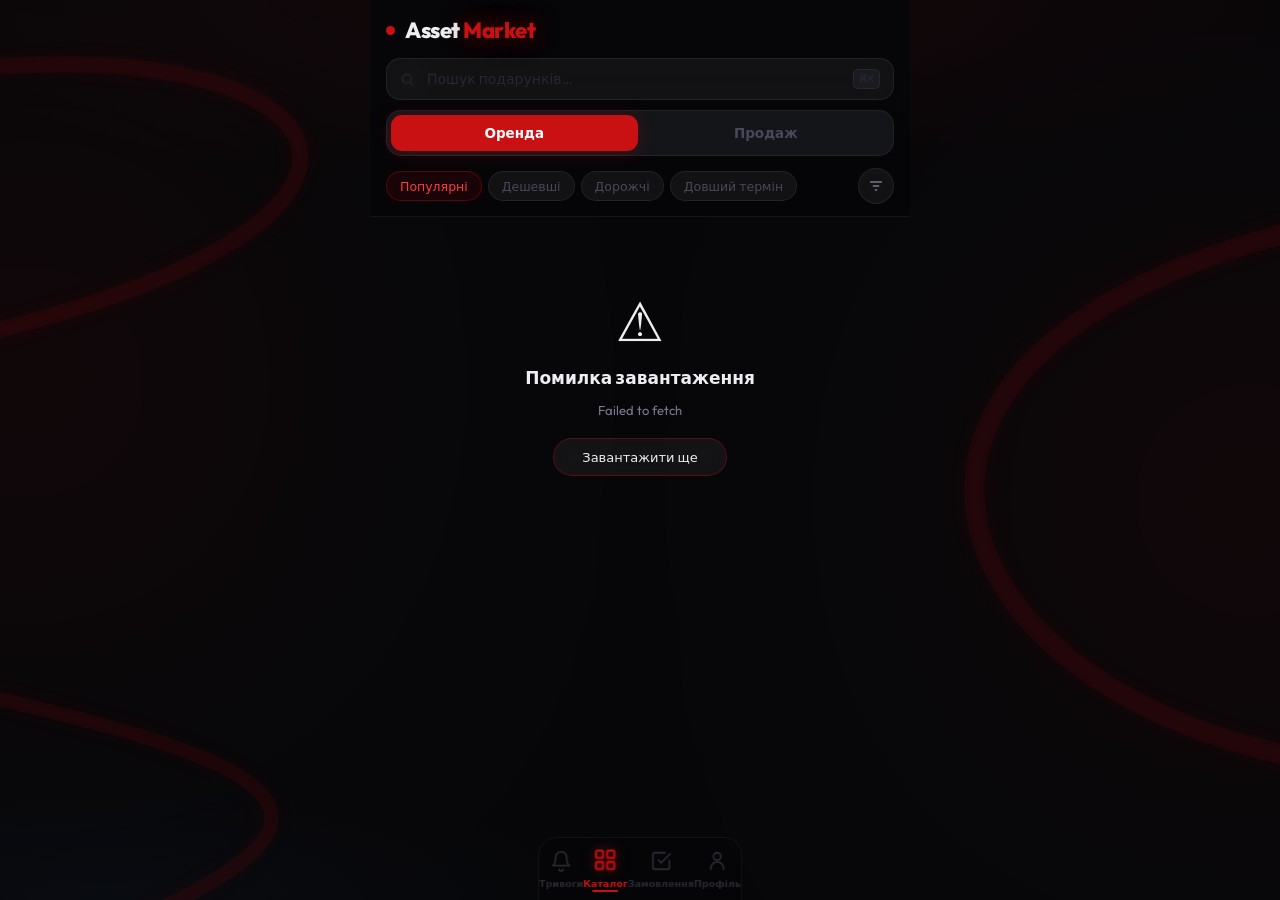
==== commit d15eb8a0: "Improve oblast map polygons, redesign filters, remove fee/version fields - Apply gen_v3 improved 25-" ====
--- a/rent.html
+++ b/rent.html
@@ -235,14 +235,6 @@
                 <span class="settings-row-label" data-i18n="network">Мережа</span>
                 <span class="settings-row-val" id="net-info">TON Mainnet</span>
             </div>
-            <div class="settings-row">
-                <span class="settings-row-label" data-i18n="fee">Комісія</span>
-                <span class="settings-row-val" id="markup-info">~15%</span>
-            </div>
-            <div class="settings-row">
-                <span class="settings-row-label" data-i18n="version_label">Версія</span>
-                <span class="settings-row-val" style="color:var(--text-muted)">7.0.0</span>
-            </div>
         </div>
 
         <div class="secure-note">
--- a/rent.css
+++ b/rent.css
@@ -611,6 +611,15 @@
     background: var(--accent-2); box-shadow: 0 0 14px var(--accent-glow);
 }
 .alerts-status-banner.danger .status-dot::after { background: var(--accent-2); animation-duration: 1.4s; }
+.alerts-status-banner.offline {
+    background: linear-gradient(135deg, rgba(80,80,100,0.12), rgba(80,80,100,0.03));
+    border-color: rgba(120,120,150,0.22);
+}
+.alerts-status-banner.offline .status-dot {
+    background: #555566; box-shadow: none; animation: none;
+}
+.alerts-status-banner.offline .status-dot::after { display: none; }
+.alerts-status-banner.offline .status-title { color: #8888aa; }
 
 .status-text { flex: 1; min-width: 0; }
 .status-title {
@@ -1002,28 +1011,63 @@
 }
 .sheet-reset-btn:hover { border-color: var(--accent-border); color: var(--accent-3); }
 
-.filter-body { display: flex; flex-direction: column; gap: 20px; margin-bottom: 16px; }
-
-.fs-sec-title {
-    font-size: 11px; text-transform: uppercase; letter-spacing: 0.7px;
-    color: var(--text-muted); font-weight: 700; margin-bottom: 10px;
-    font-family: var(--font-en);
-}
-.fs-chips { display: flex; flex-wrap: wrap; gap: 8px; }
-.fs-chip {
-    padding: 6px 14px; border-radius: 22px;
-    border: 1px solid var(--glass-border);
-    background: var(--glass-btn);
-    backdrop-filter: blur(10px); -webkit-backdrop-filter: blur(10px);
-    color: var(--text-dim); font-family: var(--font-en);
-    font-size: 12.5px; font-weight: 600;
-    cursor: pointer; transition: all 0.18s; white-space: nowrap;
-}
-.fs-chip.active {
-    background: var(--accent-dim); border-color: var(--accent-border);
-    color: var(--accent-3); box-shadow: 0 0 12px var(--accent-dim);
-}
-.fs-chip:hover:not(.active) { background: var(--glass-hi); color: var(--text-soft); }
+.filter-body { display: flex; flex-direction: column; gap: 0; margin-bottom: 8px; overflow-y: auto; max-height: 62dvh; }
+
+/* ── Fragment-style filter sections ──────────────────── */
+.fs-section { border-bottom: 1px solid var(--glass-border); }
+.fs-section:last-child { border-bottom: none; }
+.fs-section-hdr {
+    display: flex; align-items: center; gap: 8px;
+    width: 100%; padding: 14px 2px; background: transparent; border: none;
+    cursor: pointer; font-family: var(--font); text-align: left;
+}
+.fs-section-name { flex: 1; font-size: 15px; font-weight: 600; color: var(--text-soft); }
+.fs-section-badge {
+    background: var(--accent-dim); border: 1px solid var(--accent-border);
+    color: var(--accent-3); font-size: 11px; font-weight: 700;
+    border-radius: 10px; padding: 1px 8px; min-width: 20px; text-align: center;
+}
+.fs-chevron {
+    width: 18px; height: 18px; flex-shrink: 0; color: var(--text-muted);
+    stroke: currentColor; fill: none; stroke-width: 2;
+    stroke-linecap: round; stroke-linejoin: round;
+    transition: transform 0.2s; transform: rotate(-90deg);
+}
+.fs-section.open .fs-chevron { transform: rotate(0deg); }
+.fs-section-body { display: none; padding-bottom: 8px; }
+.fs-section.open .fs-section-body { display: block; }
+.fs-section-body--notop { padding-top: 0; padding-bottom: 4px; }
+.fs-row-item {
+    display: flex; align-items: center; gap: 10px;
+    padding: 9px 4px; cursor: pointer;
+    border-radius: 8px; transition: background 0.15s; position: relative;
+}
+.fs-row-item:hover { background: var(--glass-hi); }
+.fs-radio { position: absolute; opacity: 0; width: 0; height: 0; pointer-events: none; }
+.fs-row-left { display: flex; align-items: center; gap: 10px; flex: 1; min-width: 0; }
+.fs-chk {
+    width: 20px; height: 20px; flex-shrink: 0; border-radius: 50%;
+    border: 2px solid var(--border-hi); background: transparent; transition: all 0.15s;
+}
+.fs-chk.checked {
+    background: var(--accent); border-color: var(--accent);
+    background-image: url("data:image/svg+xml,%3Csvg viewBox='0 0 16 16' fill='none' xmlns='http://www.w3.org/2000/svg'%3E%3Cpath d='M3.5 8l3.5 3.5 6-7' stroke='white' stroke-width='2.2' stroke-linecap='round' stroke-linejoin='round'/%3E%3C/svg%3E");
+    background-size: 13px; background-repeat: no-repeat; background-position: center;
+}
+.fs-row-label { font-size: 14px; font-weight: 500; color: var(--text-soft); overflow: hidden; text-overflow: ellipsis; white-space: nowrap; }
+.fs-row-count { font-size: 12px; color: var(--text-muted); font-weight: 500; margin-left: auto; flex-shrink: 0; padding-left: 8px; }
+.fs-tgl {
+    width: 44px; height: 26px; border-radius: 13px;
+    background: var(--surface-3); border: 1px solid var(--glass-border);
+    position: relative; cursor: pointer; transition: all 0.2s; flex-shrink: 0;
+}
+.fs-tgl.active { background: var(--accent); border-color: var(--accent); }
+.fs-tgl-knob {
+    position: absolute; top: 3px; left: 3px;
+    width: 18px; height: 18px; border-radius: 50%;
+    background: #fff; transition: transform 0.2s; box-shadow: 0 2px 6px rgba(0,0,0,0.35);
+}
+.fs-tgl.active .fs-tgl-knob { transform: translateX(18px); }
 
 /* ─── CHECKOUT SHEET ─────────────────────────────────────── */
 .checkout-sheet { max-height: 94dvh; }
@@ -1740,6 +1784,37 @@
     stroke-linecap: round;
     pointer-events: none;
 }
+/* Oblast polygons — transparent by default, highlight only on alerts */
+.map-oblast {
+    fill: rgba(0,0,0,0);
+    stroke: none;
+    stroke-width: 0;
+    transition: fill 0.4s ease, stroke 0.4s ease, filter 0.4s ease;
+    pointer-events: all;
+    cursor: pointer;
+}
+.map-oblast:hover {
+    fill: rgba(60,110,200,0.12);
+}
+.map-oblast.alert-active {
+    fill: rgba(220,35,35,0.38);
+    stroke: rgba(255,70,70,0.65);
+    stroke-width: 1.5;
+    filter: url(#oblaGlow);
+}
+.map-oblast.alert-partial {
+    fill: rgba(210,130,20,0.28);
+    stroke: rgba(245,170,40,0.55);
+    stroke-width: 1.0;
+}
+.map-oblast.crimea {
+    fill: rgba(0,0,0,0);
+}
+/* PNG map image base layer */
+.ua-map-img {
+    opacity: 1;
+    mix-blend-mode: normal;
+}
 /* Crimea isthmus (Perekop) — subtle internal divider, fully Ukrainian */
 .ua-isthmus {
     fill: none;
@@ -1765,14 +1840,18 @@
 }
 /* Oblast name labels */
 .map-oblast-labels text {
-    fill: rgba(158,188,245,0.46);
-    font-size: 7px;
+    fill: rgba(185,210,255,0.62);
+    font-size: 8.5px;
     font-family: var(--font-uk), var(--font-en), sans-serif;
-    font-weight: 600;
-    letter-spacing: 0.1px;
+    font-weight: 700;
+    letter-spacing: 0.15px;
     pointer-events: none;
     text-anchor: middle;
     dominant-baseline: middle;
+    paint-order: stroke fill;
+    stroke: rgba(5,10,25,0.7);
+    stroke-width: 2.5px;
+    stroke-linejoin: round;
 }
 /* Kyiv capital marker */
 .map-capital-ring {
@@ -1817,22 +1896,6 @@
 .map-zoom-reset { top: 76px; }
 
 /* ── Filter sheet ────────────────────────────────────── */
-.fs-section-title {
-    font-size: 11px; font-weight: 700; color: var(--text-dim);
-    text-transform: uppercase; letter-spacing: 0.4px; margin-bottom: 10px;
-}
-.fs-chips { display: flex; flex-wrap: wrap; gap: 7px; }
-.fs-chip {
-    padding: 7px 16px; border-radius: 12px;
-    border: 1px solid var(--glass-border);
-    background: var(--glass-btn);
-    color: var(--text-muted); font-family: var(--font);
-    font-size: 13px; font-weight: 600; cursor: pointer; transition: all 0.18s;
-}
-.fs-chip.active {
-    background: var(--accent-dim); border-color: var(--accent-border); color: var(--accent-3);
-}
-.fs-chip:hover:not(.active) { border-color: var(--border-hi); color: var(--text-soft); }
 
 /* ── Orders page ─────────────────────────────────────── */
 .order-card {
@@ -2068,24 +2131,3 @@
     font-family: var(--font-en); padding-bottom: 12px;
 }
 
-.fs-toggle {
-    width: 100%; display: flex; align-items: center; justify-content: space-between;
-    padding: 13px 16px; border-radius: var(--radius-sm);
-    background: var(--surface-2); border: 1px solid var(--border);
-    cursor: pointer; transition: all 0.18s; font-family: var(--font);
-}
-.fs-toggle.active { border-color: var(--accent-border); background: var(--accent-dim); }
-.fs-toggle-label { font-size: 13.5px; font-weight: 600; color: var(--text-soft); }
-.fs-toggle.active .fs-toggle-label { color: var(--accent-3); }
-.fs-toggle-track {
-    width: 44px; height: 26px; border-radius: 13px;
-    background: var(--surface-hi); position: relative; transition: background 0.2s;
-    flex-shrink: 0;
-}
-.fs-toggle.active .fs-toggle-track { background: var(--accent); }
-.fs-toggle-knob {
-    position: absolute; top: 3px; left: 3px;
-    width: 20px; height: 20px; border-radius: 50%; background: #fff;
-    transition: transform 0.2s var(--ease-spring); box-shadow: 0 2px 6px rgba(0,0,0,0.4);
-}
-.fs-toggle.active .fs-toggle-knob { transform: translateX(18px); }
